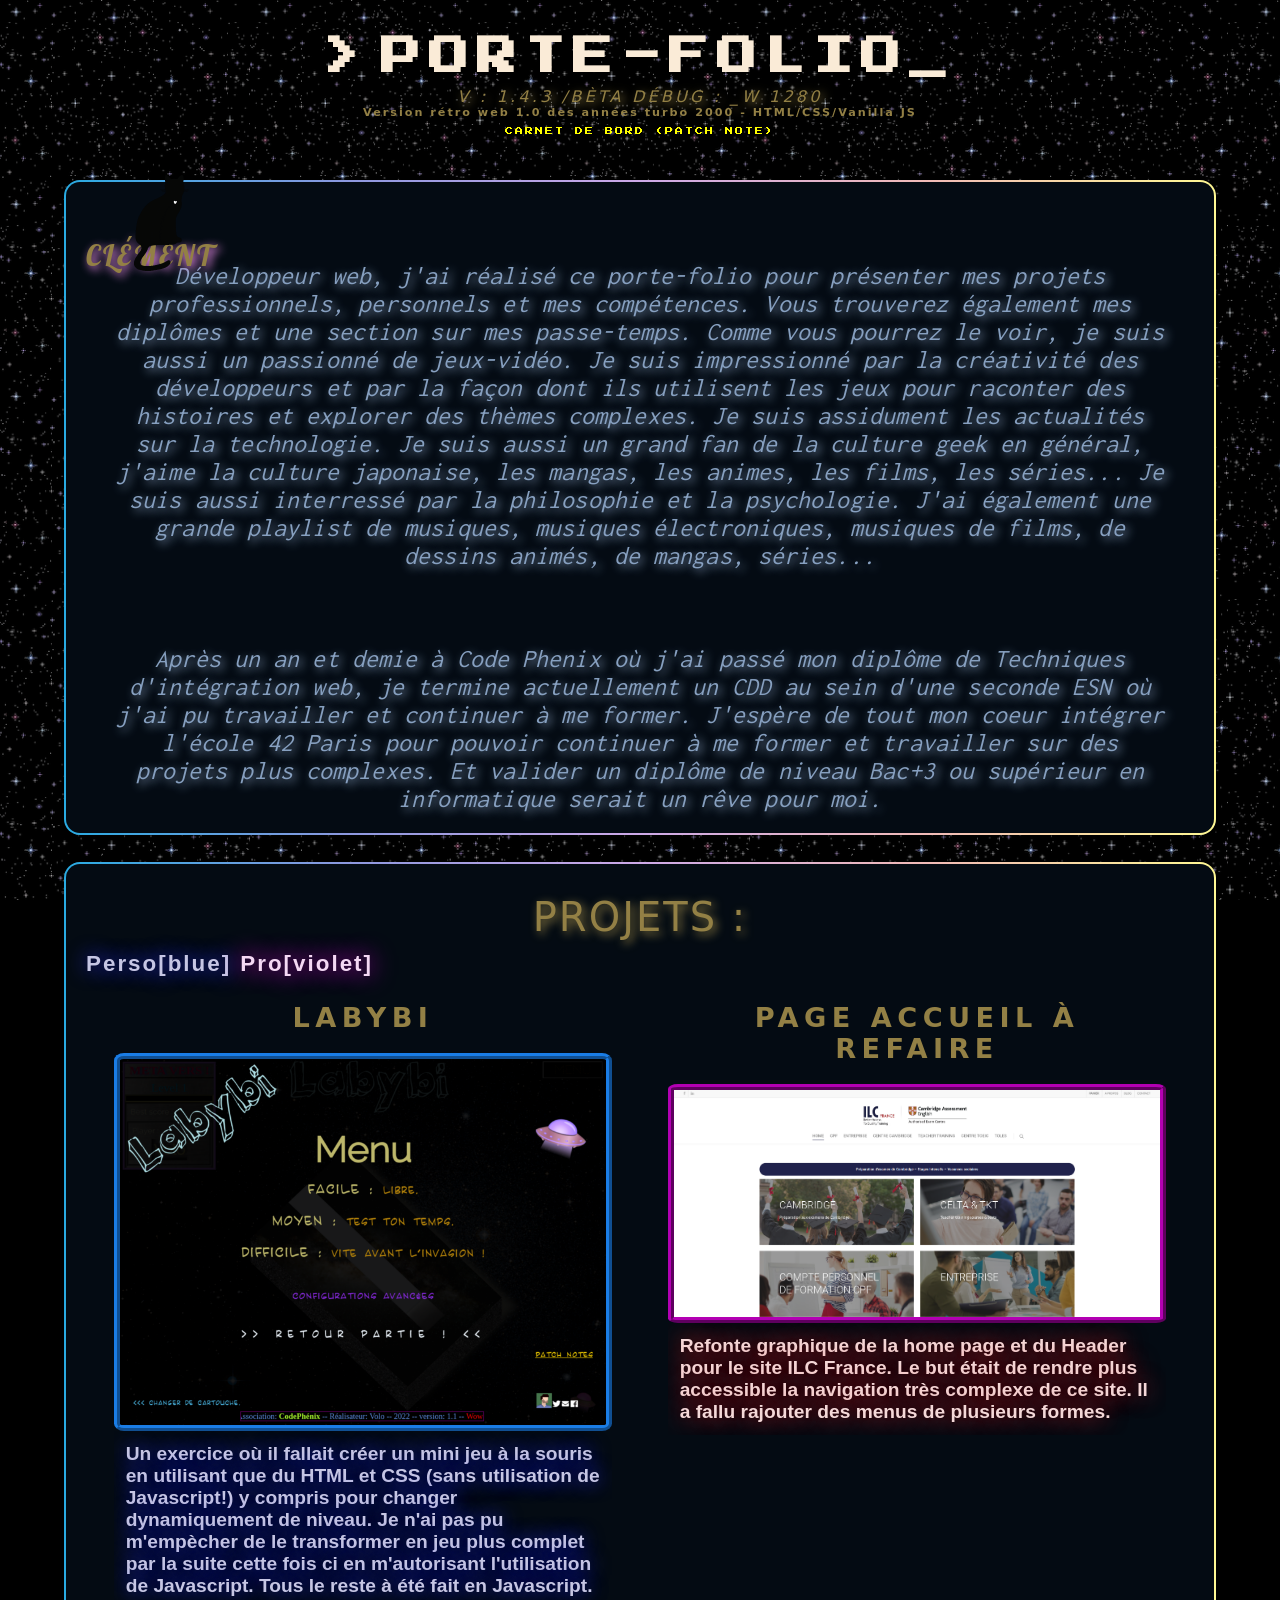
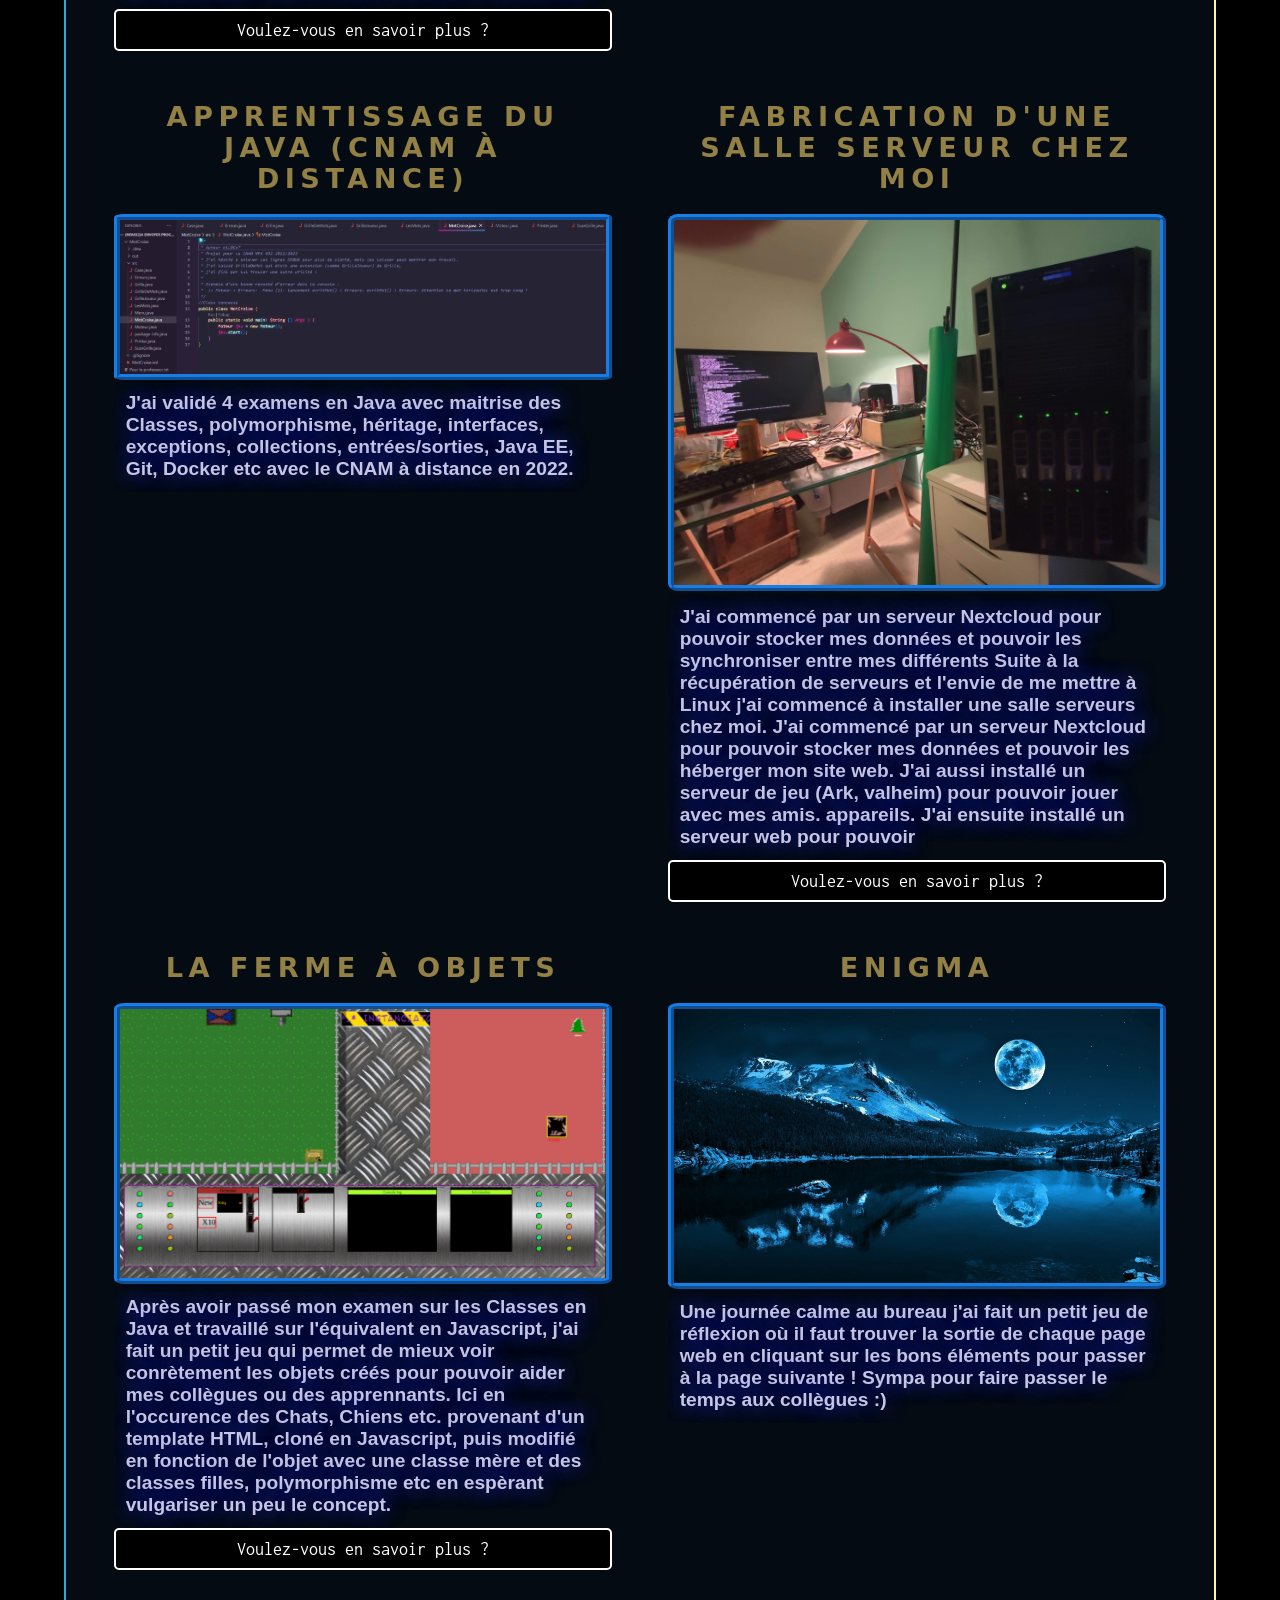
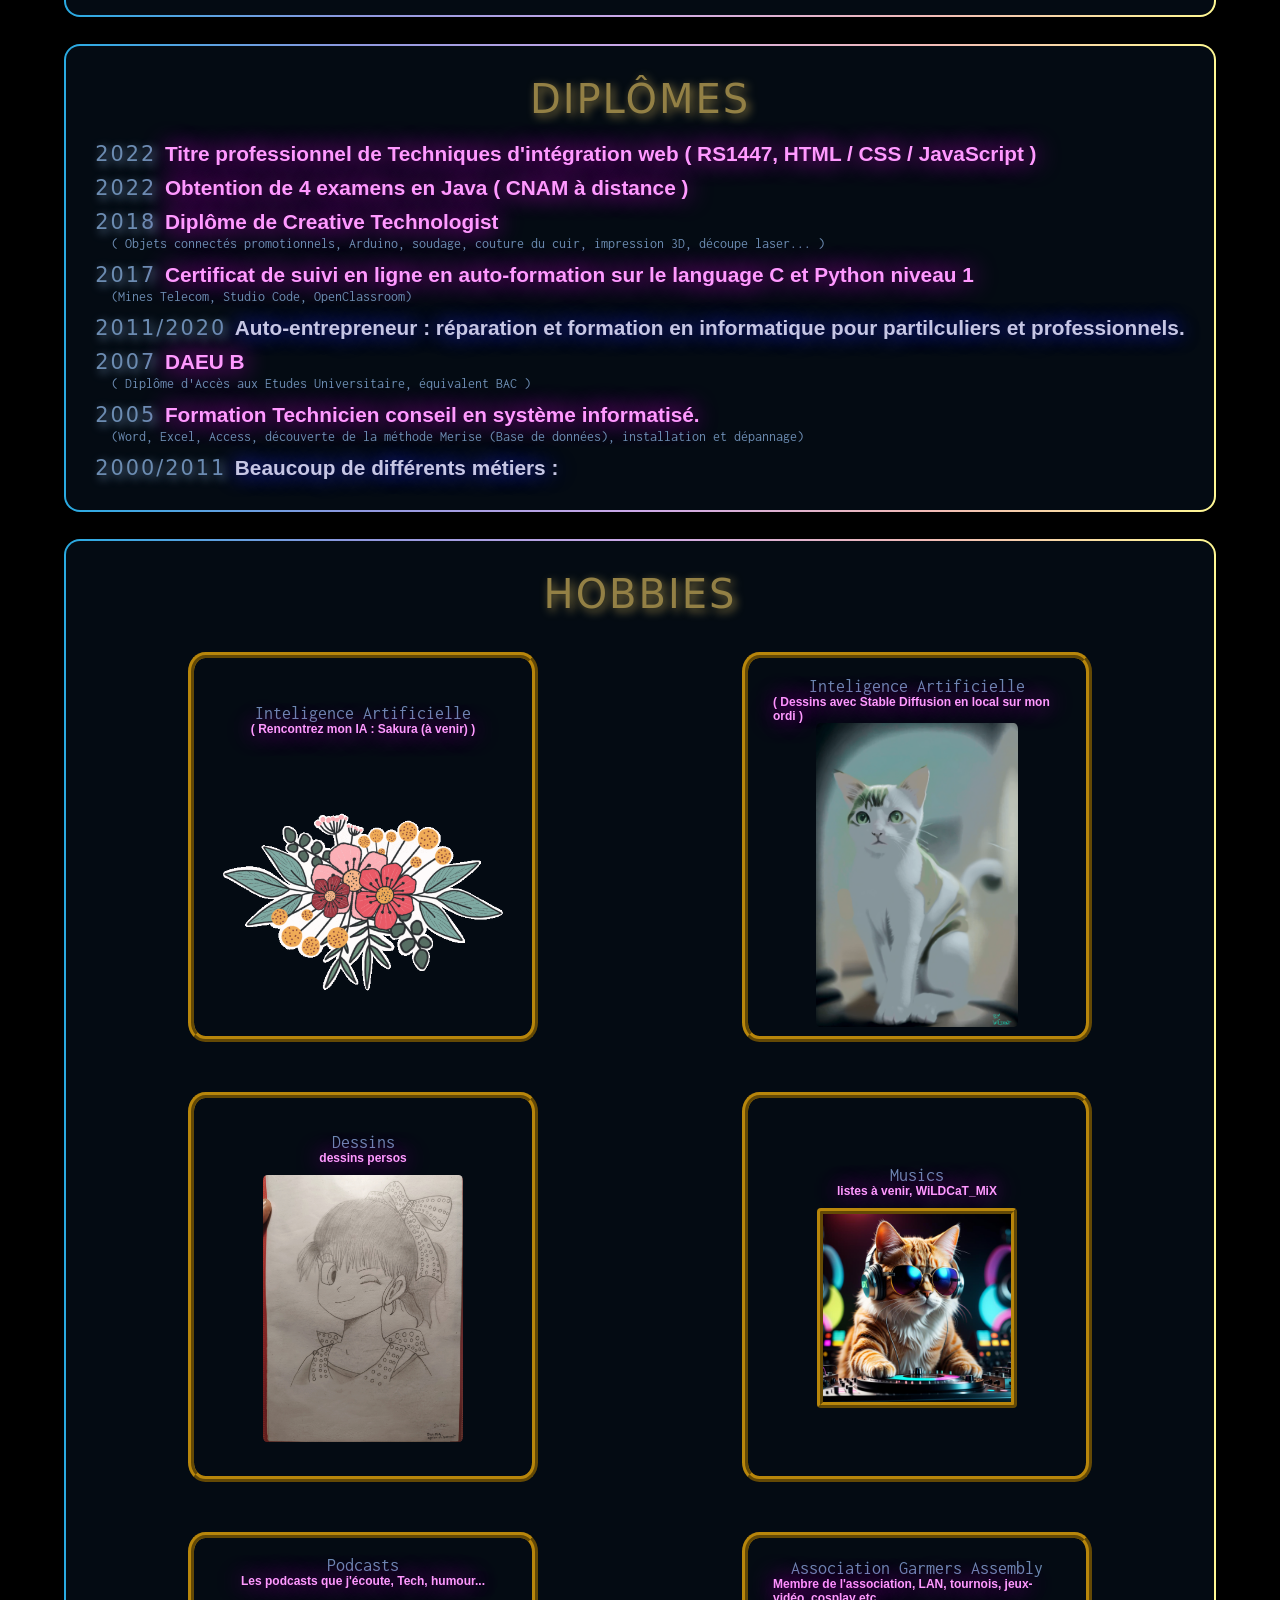
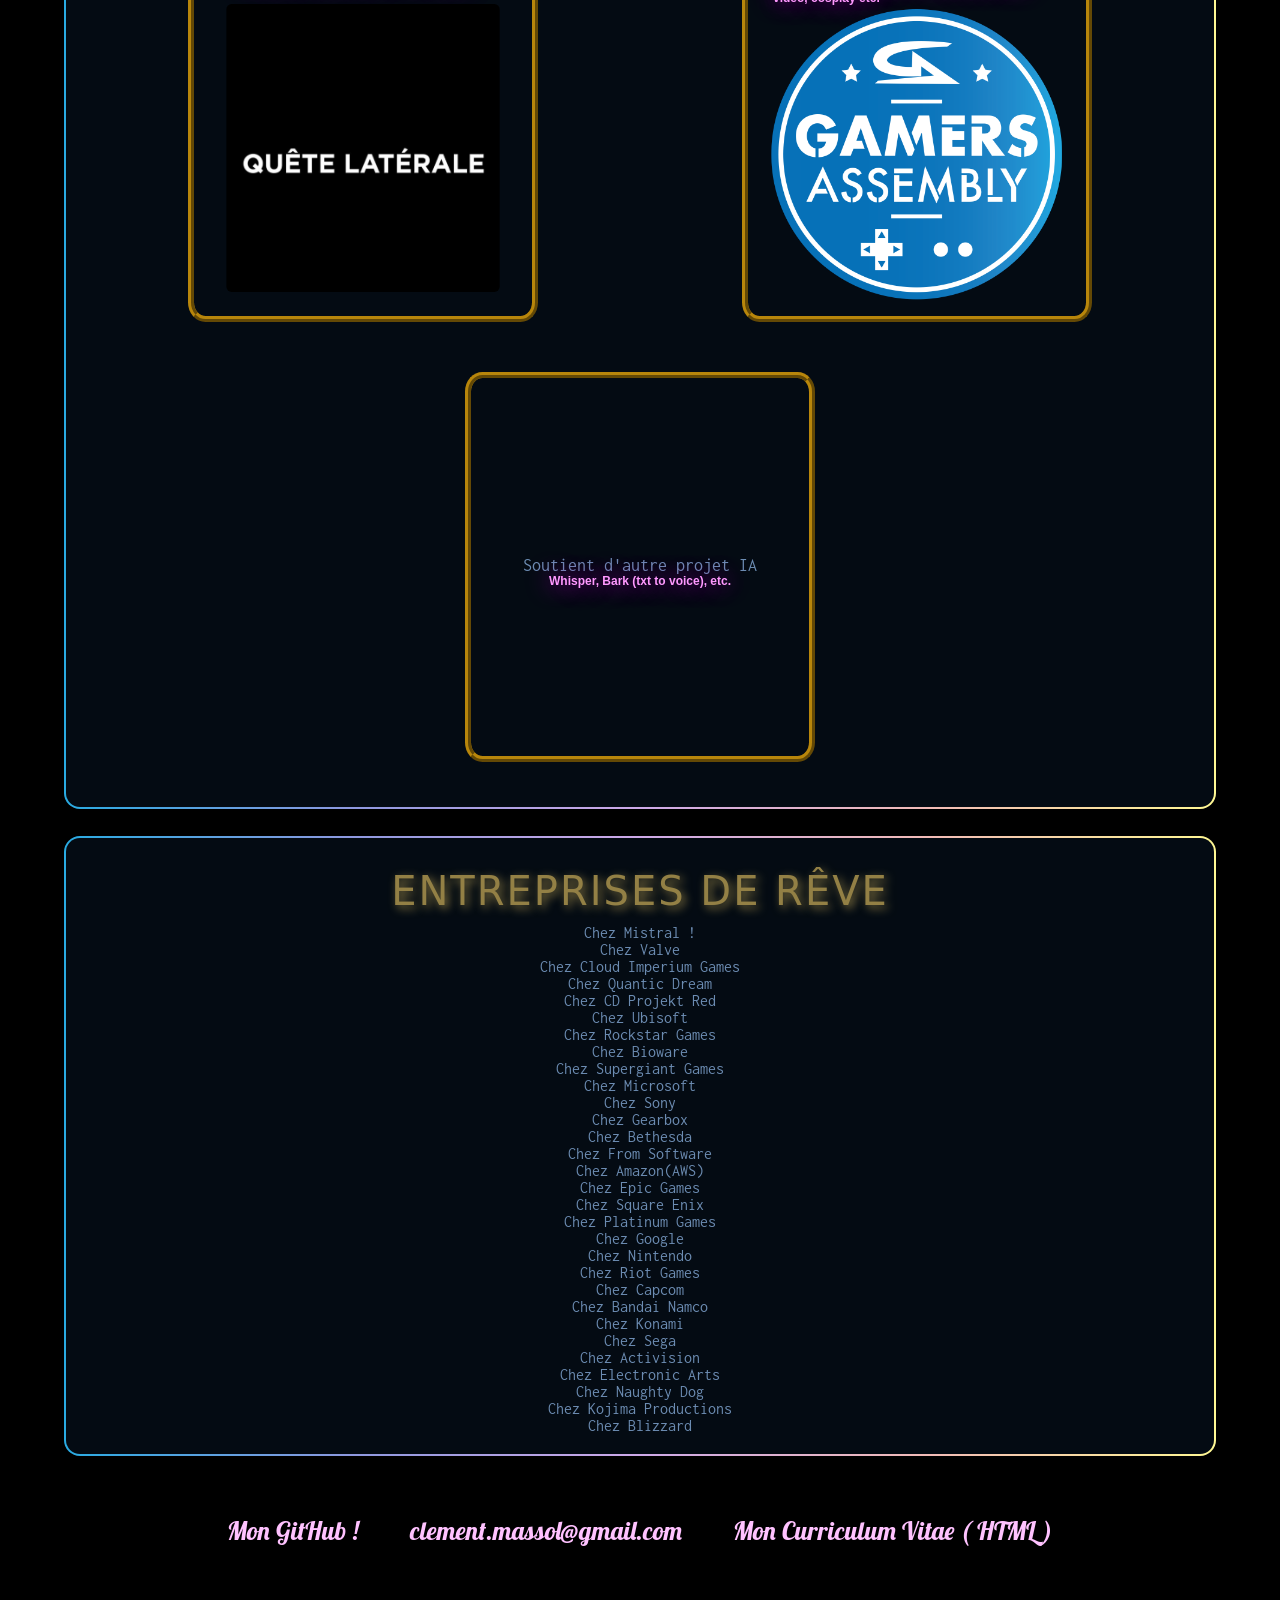
==== index.html @ d7b0e0f9 "correction mobil nikel ! et suppr de soutient ia" ====
<!DOCTYPE html>
<!-- <meta name="viewport" content="width=device-width">
 --><html lang="fr">
  <head>
    <meta charset="utf-8"/>
    <title>My Portfolio</title>
    <link rel="stylesheet" href="assets/css/root.css"/>
    <link rel="stylesheet" href="assets/css/page_retro.css"/>
    <link rel="stylesheet" href="assets/css/colors.css"/>
    <link rel="icon" href="assets/pictures/misc/favicons/favicon.ico" type="image/x-icon"/>
    <link rel="shortcut icon" href="assets/pictures/misc/favicons/favicon.ico" type="image/x-icon"/>
  </head>

  <body>
    <header>
      <div id="divHeaderTitle" >
        <h1>Porte-folio_</h1>
        <h2 id="version">V : 1.4.3 /bèta débug : <span id="debugWidth"></span></h2>
        <h5 id="subtitleVersionsSelected"> Version rétro web 1.0 des années turbo 2000 - HTML/CSS/Vanilla JS</h5>
        <a id="readme" href="README.md">Carnet de bord (Patch note)</a>
      </div>
      <div id="divHeaderBlock" class="mousePad border-gradient-linear-rainbow">
        <figure id="catLogoFigure">
          <img id="imgHeader" src="assets/pictures/cat2.gif" alt="Wildcat's logo"/>
          <h2 id="wildcatTitle">Clément</h2>
        </figure>
        <p class="description">
          Développeur web, j'ai réalisé ce porte-folio pour présenter mes projets professionnels, personnels
          et mes compétences. Vous trouverez également mes diplômes et une section sur mes passe-temps.
          Comme vous pourrez le voir, je suis aussi un passionné de jeux-vidéo. Je suis impressionné par 
          la créativité des développeurs et par la façon dont ils utilisent les jeux pour raconter 
          des histoires et explorer des thèmes complexes. Je suis assidument les actualités sur la technologie.
          Je suis aussi un grand fan de la culture geek en général, j'aime la culture japonaise, les mangas, les animes,
          les films, les séries... Je suis aussi interressé par la philosophie et la psychologie.
          J'ai également une grande playlist de musiques, musiques électroniques, musiques de films, de dessins animés, de mangas, séries...
        </p>
        <p class="description">
          Après un an et demie à Code Phenix où j'ai passé mon diplôme de Techniques d'intégration web, je termine actuellement un CDD au sein d'une 
          seconde ESN où j'ai pu travailler et continuer à me former.
          J'espère de tout mon coeur intégrer l'école 42 Paris pour pouvoir continuer à me former et travailler sur des projets plus complexes. 
          Et valider un diplôme de niveau Bac+3 ou supérieur en informatique serait un rêve pour moi.
        </p>
      </div>
    </header>

    <main>
      <section id="projects" class="mousePad border-gradient-linear-rainbow projects">
        <!--  One title and a color code for perso and pro -->      
        <h2>Projets : </h2>
        <div id="tilteProjectColorCode">
          <div id="colorCode">
            <span class="neonBlue">Perso[blue]</span>
            <span class="neonViolet">Pro[violet]</span>
          </div>
        </div>
        <!--       Boxes of my projects -->
        <div class="rowProject">
          <div class="projectBoxes " id="projet1">
            <h3 class="titleProject">Labybi</h3>
            <img id="labybiImage" class="projectImages perso" src="assets/pictures/games/labyMenuFin.png" alt="Screenshot of Labyby">
            <div id="descriptionProject1" class="descriptionProject">
              <p class="neonBlue">
                Un exercice où il fallait créer un mini jeu à la souris en utilisant que du HTML et CSS (sans utilisation de Javascript!) 
                y compris pour changer dynamiquement de niveau. Je n'ai pas pu m'empècher de le transformer en jeu plus 
                complet par la suite cette fois ci en m'autorisant l'utilisation de Javascript.   
                Tous le reste à été fait en Javascript.
              </p>
            </div>
            <button id="boutonLabybi" class="boutonRetro">Voulez-vous en savoir plus ?</button>
          </div>
          <div class="projectBoxes " id="projet2">
            <h3 class="titleProject ">Page accueil à refaire</h3>
            <img id="ilcImage" class="projectImages pro" src="assets/pictures/pro/ILC_France_Before_home.png" alt="Screenshot of website ILC France">
            <div id="divTextProjet2" class="descriptionProject">
              <p class="neonRed">
                Refonte graphique de la home page et du Header pour le site ILC France.
                Le but était de rendre plus accessible la navigation très complexe de ce site.
                Il a fallu rajouter des menus de plusieurs formes.
              </p>
            </div>
          </div>
        </div>
        <div class="rowProject">
          <div class="projectBoxes" id="projet4">
            <h3 class="titleProject">Apprentissage du Java (CNAM à distance)</h3>
            <img id="javaImage" class="projectImages perso" src="assets/pictures/codes/MotCroise.java_(CNAM_NFA032)_version_SANS_NOM .png" alt="Screenshot of Java's exercise">
            <div id="divTextProjet4" class="descriptionProject">
              <p class="neonBlue">
                J'ai validé 4 examens en Java avec maitrise des Classes, polymorphisme, héritage, interfaces, exceptions, collections, 
                entrées/sorties, Java EE, Git, Docker etc avec le CNAM à distance en 2022.
              </p>
            </div>
          </div>
            <div class="projectBoxes" id="projet3">
              <h3 class="titleProject">Fabrication d'une salle serveur chez moi</h3>
              <a href="serveurs.html" target="_blank">
                <img id="serverImage" class="projectImages perso" src="assets/pictures/servers/Bronto_settingUp.jpg" alt="Screenshot of setting up a big server">
              </a>
              <div id="divTextProjet3" class="descriptionProject">
                  <p class="neonBlue">
                  J'ai commencé par un serveur Nextcloud pour pouvoir stocker mes données et pouvoir les synchroniser entre mes différents
                  Suite à la récupération de serveurs et l'envie de me mettre à Linux j'ai commencé à installer une salle serveurs chez moi. J'ai commencé par un serveur Nextcloud pour pouvoir stocker mes données et pouvoir les
                  héberger mon site web. J'ai aussi installé un serveur de jeu (Ark, valheim) pour pouvoir jouer avec mes amis.
                  appareils. J'ai ensuite installé un serveur web pour pouvoir
                </p>
              </div>
              <button id="boutonServeur" class="boutonRetro">Voulez-vous en savoir plus ?</button>
            </div>
          </div>
      </div>
        <div class="rowProject">
          <div class="projectBoxes" id="projet5">
            <h3 class="titleProject">La ferme à objets</h3>
            <img id="fermeObjetsImage" class="projectImages perso" src="assets/pictures/games/la_ferme_a_objet.png" alt="Screenshot of la ferme à objets">
            <div id="divTextProjet5" class="descriptionProject">
              <p class="neonBlue">
                Après avoir passé mon examen sur les Classes en Java et travaillé sur l'équivalent en Javascript, 
                j'ai fait un petit jeu qui permet de mieux voir conrètement les objets créés pour pouvoir aider mes collègues ou des apprennants.
                Ici en l'occurence des Chats, Chiens etc. provenant d'un template HTML, cloné en Javascript, puis modifié en fonction de l'objet avec une classe mère et des classes filles, 
                polymorphisme etc en espèrant vulgariser un peu le concept.
              </p>
            </div>
            <button id="boutonFermeObjets" class="boutonRetro">Voulez-vous en savoir plus ?</button>
          </div>
          <div class="projectBoxes" id="projet6">
            <h3 class="titleProject">Enigma</h3>
            <img id="enigmaImage" class="projectImages perso" src="assets/pictures/misc/lune_lac.png" alt="Screenshot of Enigma the game">
            <div id="divTextProjet6" class="descriptionProject">
              <p class="neonBlue">
                Une journée calme au bureau j'ai fait un petit jeu de réflexion où il faut trouver la sortie de chaque page web en cliquant sur les bons éléments 
                pour passer à la page suivante ! Sympa pour faire passer le temps aux collègues :)
              </p> 
            </div>
          </div>
        </div>
      </section>

      <section id="diplomes" class="mousePad border-gradient-linear-rainbow">
        <h2>Diplômes</h2>
        <div id="divDiplomes">
          <article>
            <span class="yearDiplome">
              2022
            </span>
            <span class="sakuraColor diplomeDescription">
              Titre professionnel de Techniques d'intégration web ( RS1447, HTML / CSS / JavaScript )
            </span>
            <img id="diplomeIntegrateurWeb" class="imgDiplomes" src="assets/pictures/diplomes/integrateur_web.png" alt="Diplôme d'intégrateur web">
          </article>
          <article>
            <span class="yearDiplome">
              2022
            </span>
            <span class="sakuraColor diplomeDescription">
              Obtention de 4 examens en Java ( CNAM à distance )
            </span>
            <img id="moduleJava" class="imgDiplomes" src="assets/pictures/diplomes/moduleJava.png" alt="module Java">
          </article>
          <article>
            <span class="yearDiplome">
              2018
            </span>
            <span class="sakuraColor diplomeDescription">
              Diplôme de Creative Technologist 
            </span>
            <p>( Objets connectés promotionnels, Arduino, soudage, couture du cuir, impression 3D, découpe laser... )</p>
            <img id="creativeTechnologist" class="imgDiplomes" src="assets/pictures/diplomes/creative_technologist.png" alt="Diplôme de Creative Technologist">
          </article>
          <article>
            <span class="yearDiplome">
              2017
            </span>
            <span class="sakuraColor diplomeDescription">
              Certificat de suivi en ligne en auto-formation sur le language C et Python niveau 1 
            </span>
            <p>(Mines Telecom, Studio Code, OpenClassroom)</p>
            <img id="creativeTechnologist" class="imgDiplomes" src="assets/pictures/diplomes/.png" alt="Diplôme de Creative Technologist">
          </article>
          <article>
            <span class="yearDiplome">
              2011/2020
            </span>
            <span class="diplomeDescription neonBlue">
              Auto-entrepreneur : réparation et formation en informatique pour partilculiers et professionnels.
            </span>
            <img id="creativeTechnologist" class="imgDiplomes" src="assets/pictures/diplomes/.png" alt="Diplôme de Creative Technologist">
          </article>
          <article>
            <span class="yearDiplome">
              2007
            </span>
            <span class="sakuraColor diplomeDescription">
              DAEU B 
            </span>
            <p>( Diplôme d'Accès aux Etudes Universitaire, équivalent BAC )</p>
            <img id="diplomeDAEU" class="imgDiplomes" src="assets/pictures/diplomes/DAEU.png" alt="Diplôme de DAEU">
          </article>
          <article>
            <span class="yearDiplome">
              2005
            </span>
            <span class="sakuraColor diplomeDescription">
              Formation Technicien conseil en système informatisé.            
            </span>
              <p>
                (Word, Excel, Access, découverte de la méthode Merise (Base de données), installation et dépannage)
              </p>
            <img id="formation" class="imgDiplomes" src="assets/pictures/diplomes/formation.png" alt="">
          <article>
            <span class="yearDiplome">
              2000/2011
            </span>
            <span class="diplomeDescription neonBlue">
              Beaucoup de différents métiers :
            </span>
            <img id="diplomeDAEU" class="imgDiplomes" src="assets/pictures/diplomes/DAEU.png" alt="Diplôme de DAEU">
          </article>
        </div>
      </section>

      <section id="hobbies" class="mousePad border-gradient-linear-rainbow">
        <h2>Hobbies</h2>
            <div id="divHobbies">
              <article>
                <span>
                  Inteligence Artificielle 
                </span>
                <span class="sakuraColor">
                  ( Rencontrez mon IA : Sakura (à venir) )
                </span>
                <img id="sakura" class="imgHobbies" src="assets/pictures/fleursSakura2.gif" alt="gif fe jolies fleurs type sakura" />
              </article>
              <article>
                <span>
                  Inteligence Artificielle 
                </span>
                <span class="sakuraColor">
                  ( Dessins avec Stable Diffusion en local sur mon ordi )
                </span>
                <img id="dessinsStable" class="imgHobbies" src="assets/pictures/dessins/beautiful_baby_cat_sign.png" alt="image générée par IA d'un beau chat" />
              </article>
              <article>
                <span>
                  Dessins
                </span>
                <span class="sakuraColor">
                  dessins persos
                </span>
                <img id="neroWildcatDrawAI" class="imgHobbies" src="assets/pictures/dessins/a_la_main/agrandissement_Bulma.jpg" alt="Wildcat's drawing" />
              </article>
              <article>
                <span>
                  Musics
                </span>
                <span class="sakuraColor">
                  listes à venir, WiLDCaT_MiX
                </span>
                <img id="wildcatMix" class="imgHobbies" src="assets/pictures/WiLDCaT_MiX.jpeg" alt="Wildcat's mixing" />
              </article>
              <article id="wildcatPodcast">
                <span>
                  Podcasts
                </span>
                <span class="sakuraColor">
                  Les podcasts que j'écoute, Tech, humour...
                </span>
                <figure>
                </figure>
                <!-- <img id="imgPodcastTransparent" src="assets/pictures/podcast_logo.png" alt="Wildcat's podcast" /> -->
              </article>
              <article>
                <span>
                  Association Garmers Assembly
                </span>
                <span class="sakuraColor">
                  Membre de l'association, LAN, tournois, jeux-vidéo, cosplay etc.
                </span>
                <img id="logoGA" class="imgHobbies" src="assets/pictures/gamers_assembly/ga_logo.png" alt="Logo de l'association Gamers Assembly" />
              </article>
              <article>
                <span>
                  Soutient d'autre projet IA
                </span>
                <span class="sakuraColor">
                  Whisper, Bark (txt to voice), etc.
                </span>
              </article>
            </div>
      </section>
      <section id="jobs" class="mousePad border-gradient-linear-rainbow">
        <h2>Entreprises de rêve</h2>
        <ul id="listJobs">
          <li>
            <a href="https://jobs.lever.co/mistral" target="_blank" rel="noopener ">
              Chez Mistral !</a>
          </li>
          <li>
            <a href="https://www.valvesoftware.com/" target="_blank" rel="noopener ">
              Chez Valve</a>
          </li>
          <li>
            <a href="https://cloudimperiumgames.com/join-us" target="_blank" rel="noopener ">
              Chez Cloud Imperium Games</a>
          </li>
          <li>
            <a href="https://www.quanticdream.com/fr/careers" target="_blank" rel="noopener ">
              Chez Quantic Dream</a>
          </li>
          <li>
            <a href="https://www.cdprojekt.com/en/careers/" target="_blank" rel="noopener ">
              Chez CD Projekt Red</a>
          </li>
          <li>
            <a href="https://www.ubisoft.com/fr-fr/company/careers/working-at-ubisoft" target="_blank" rel="noopener ">
              Chez Ubisoft</a>
          </li>
          <li>
            <a href="https://www.rockstargames.com/careers" target="_blank" rel="noopener ">
              Chez Rockstar Games</a>
          </li>
          <li>
            <a href="https://www.bioware.com/careers/" target="_blank" rel="noopener ">
              Chez Bioware</a>
          </li>

          <li>
            <a href="https://www.supergiantgames.com/" target="_blank" rel="noopener ">
              Chez Supergiant Games</a>
          </li>
          <li>
            <a href="https://www.microsoft.com/fr-fr" target="_blank" rel="noopener ">
              Chez Microsoft</a>
          </li>
          <li>
            <a href="https://www.playstation.com/fr-fr/" target="_blank" rel="noopener ">
              Chez Sony</a>
          </li>
          <li>
            <a href="https://www.gearboxsoftware.com/" target="_blank" rel="noopener ">
              Chez Gearbox</a>
          </li>
          <li>
            <a href="https://bethesda.net/fr/dashboard" target="_blank" rel="noopener ">
              Chez Bethesda</a>
          </li>
          <li>
            <a href="https://www.fromsoftware.jp/ww/" target="_blank" rel="noopener ">
              Chez From Software</a>
          </li>
          <li>
            <a href="https://aws.amazon.com/fr/" target="_blank" rel="noopener ">
              Chez Amazon(AWS)</a>
          </li>
          <li>
            <a href="https://www.epicgames.com/site/fr/" target="_blank" rel="noopener ">
              Chez Epic Games</a>
          </li>
          <li>
            <a href="https://square-enix-games.com/fr_FR/home" target="_blank" rel="noopener ">
              Chez Square Enix</a>
          </li>
          <li>
            <a href="https://www.platinumgames.com/" target="_blank" rel="noopener ">
              Chez Platinum Games</a>
          </li>
          <li>
            <a href="https://www.google.com/" target="_blank" rel="noopener ">
              Chez Google</a>
          </li>
          <li>
            <a href="https://www.nintendo.fr/" target="_blank" rel="noopener ">
              Chez Nintendo</a>
          </li>
          <li>
            <a href="https://www.riotgames.com/fr" target="_blank" rel="noopener ">
              Chez Riot Games</a>
          </li>
          <li>
            <a href="https://www.capcom.com/fr/" target="_blank" rel="noopener ">
              Chez Capcom</a>
          </li>
          <li>
            <a href="https://www.bandainamcoent.com/" target="_blank" rel="noopener ">
              Chez Bandai Namco</a>
          </li>
          <li>
            <a href="https://www.konami.com/" target="_blank" rel="noopener ">
              Chez Konami</a>
          </li>
          <li>
            <a href="https://www.sega.com/" target="_blank" rel="noopener ">
              Chez Sega</a>
          </li>
          <li>
            <a href="https://www.activision.com/fr/home" target="_blank" rel="noopener ">
              Chez Activision</a>
          </li>
          <li>
            <a href="https://www.ea.com/fr-fr" target="_blank" rel="noopener ">
              Chez Electronic Arts</a>  
          </li>
          <li>
            <a href="https://www.naughtydog.com/" target="_blank" rel="noopener ">
              Chez Naughty Dog</a>
          </li>
          <li>
            <a href="https://www.konami.com/" target="_blank" rel="noopener ">
              Chez Kojima Productions</a>
          </li>
          <li>
            <a href="https://www.blizzard.com/fr-fr/" target="_blank" rel="noopener ">
              Chez Blizzard</a>
          </li>
        </ul>
      </section>
      
      <footer>
        <section id="contact">
          <!-- <h2>Contact</h2> -->
          <a id="linkContact" href="https://github.com/wildcat7534">
                  Mon GitHub !
          </a>
          <a id="Email" href="mailto:clement.massol@gmail.com">
                  clement.massol@gmail.com
          </a>
          <a id="mon C.V." href="assets/cv/cv.html">
                  Mon Curriculum Vitae ( HTML )
        </section>
        <script src="assets/js/page_retro.js"></script>
      </footer>
    </main>
  </body>
</html>
---- assets/css/root.css ----
/* FILEPATH: /home/wildcat/Documents/porte-folio/assets/css/global.css */
@font-face {
  font-family: 'lobster';
  src: url(fonts/Lobster/Lobster-Regular.ttf);
}
@font-face {
  font-family: 'Press-Start-2P';
  src: url(fonts/PressStart2P/PressStart2P-Regular.ttf);
}
@font-face {
  font-family: 'inconsolata';
  src: url(fonts/Inconsolata/static/Inconsolata-Regular.ttf);
}
@font-face {
  font-family: 'inconsolata-bold';
  src: url(fonts/Inconsolata/static/Inconsolata-Bold.ttf);
}
@font-face {
  font-family: 'inconsolata-italic';
  src: url(fonts/Inconsolata/static/Inconsolata-Italic.ttf);
}
@font-face {
  font-family: 'inconsolata-bold-italic';
  src: url(fonts/Inconsolata/static/Inconsolata-BoldItalic.ttf);
}
@font-face {
  font-family: 'inconsolata-light';
  src: url(fonts/Inconsolata/static/Inconsolata-Light.ttf);
}
@font-face {
  font-family: 'inconsolata-extraExpanded-regular';
  src: url(fonts\Inconsolata\static\inconsolata-extraExpanded-regular.ttf);
}
@font-face {
  font-family: 'noto-color-emoji';
  src: url(fonts\Noto_Color_Emoji\NotoColorEmoji-Regular.ttf);
}
@font-face {
  font-family: 'pacifico';
  src: url(fonts\Pacifico\Pacifico-Regular.ttf);
}
@font-face {
  font-display: swap;
  font-family: 'permanent-marker';
  font-weight: 400 !important;
  font-style: normal;
  src: url(fonts/Permanent_Marker/PermanentMarker-Regular.ttf) format('truetype'), 
        url(fonts/Permanent_Marker/permanent-marker-v16-latin-regular.woff2) format('woff2');
}
/* Reset */
* {
  margin: 0;
  padding: 0;
  box-sizing: border-box;
}
a {
  text-decoration: none;
}
/* Fonts */

/* Global */
body {
  background-color: #000;
  font-family: 'inconsolata';
}
a#readme {
  text-decoration: none;
  color: var(--wc-yellow-500);
  font-size: 0.5em;
  font-family: 'Press-Start-2P', cursive;
  letter-spacing: 2px;
  text-transform: uppercase;
  text-align: right;
  padding: 1em;
  cursor: pointer;
}

a#readme:hover {
  color: var(--wc-gold-doree);
  text-decoration: underline;
}
li {
  list-style: none;
}
header nav ul {
  display: flex;
  justify-content: space-evenly;
}
header nav ul li {
  list-style: none;
  text-align: center;
  width: 100%;
}
h1 {
  color: antiquewhite;
  text-align: center;
  font-size: 2em;
  margin: 0;
  padding: 0;
}
h1::before {
  content: '>';
  margin-right: 10px;
}
h2 {
  color: antiquewhite;
  font-size: 2.5em;
  margin: 0;
  padding: 0;
  font-weight: unset;
}
img {
  width: 50%;
  border-radius: 2%;
}
p {
  font-size: 1.1em;
}
a#readme {
  text-decoration: none;
  color: var(--wc-yellow-500);
  font-size: 0.5em;
  font-family: 'Press-Start-2P', cursive;
  letter-spacing: 2px;
  text-transform: uppercase;
  text-align: right;
  padding: 1em;
  cursor: pointer;
}
a#readme:hover {
  color: var(--wc-gold-doree);
  text-decoration: underline;
}
.boutonRetro {
  background-color: #000;
  color: #fff;
  border: 2px solid #fff;
  border-radius: 5px;
  padding: 10px;
  font-size: 1.1em;
  font-family: 'inconsolata';
  cursor: pointer;
}
.boutonRetro:hover {
  background-color: #fff;
  color: #000;
}
---- assets/css/page_retro.css ----
/* CSS */
body {
  background-image: url("../pictures/fondStars.webp");
  background-repeat: repeat;
  background-attachment: fixed;
  background-color: #000000;
  background-size: 250px;
  padding: 0 5vw;
}
h1,
h2,
h3 {
  text-transform: uppercase;
  letter-spacing: 0.2em;
  font-family: system-ui, -apple-system, BlinkMacSystemFont, 'Segoe UI',
  Roboto, Oxygen, Ubuntu, Cantarell, 'Open Sans', 'Helvetica Neue', sans-serif;
}
h2{
  font-size: 1.8em;
}
h3 {
  animation: neon2 10s ease-in-out infinite alternate;
}
h1 {
  animation: neonVioletRetroFlashes 2s ease-in-out infinite alternate;
  font-family: "Press-Start-2P";
  margin: 0px auto 0px auto;
  font-size: 2.5em;
}
#divHeaderTitle {
  display: flex;
  flex-direction: column;
  justify-content: center;
  align-items: center;
  flex-wrap: wrap;
  height: 20vh;
}
#version {
  margin-top: 10px;
  font-size: 1em;
  color: var(--wc-gold-doree);
  font-style: italic;
  text-align: center;
  text-shadow: 3px 3px 10px var(--wc-gold-doree);
  animation: none;
}
#catLogoFigure {
  width: 120px;
  top: 114px;
  position: absolute;
}
#catLogoFigure img {
  width: 100%;
  transform: scale(1);
  position: relative;
  top: 56px;
  left: 6px;
}
h2#wildcatTitle {
  font-family: 'lobster';
  animation: neonVioletRetroFlashes 2s ease-in-out infinite alternate;
  text-shadow: 3px 3px 10px var(--wc-pink-200);
  font-size: 1.8em;
  text-align: left;
  margin: 0;
  letter-spacing: 3px;
}
#divHeaderBlock {
  display: flex;
  flex-direction: column;
  flex-wrap: wrap;
  align-content: flex-start;
  gap: 15px;
}
.description {
  font-size: 1.6em;
  color: var(--wc-blue-300);
  font-style: italic;
  text-align: center;
  text-shadow: 3px 3px 10px var(--wc-blue-300);
  line-height: 28px;
  letter-spacing: 0.1px;
  margin: 0px 30px
}
/*selection du premier paragraphe avec la classe description*/
.description:first-of-type {
  margin: 60px 30px; 
}

#java ul {
  /* overflow: hidden; */
  transition: max-height 0.5s ease-out;
}
#java ul.show {
  transition: max-height 0.5s ease-in;
}
#java ul.hidden {
  transition: max-height 0.5s ease-out;
}
#subtitleVersionsSelected {
  color: var(--wc-gold-doree);
  font-family: system-ui;
  letter-spacing: 2px;
  font-size: 0.7em;
}
h2.wildcatTitle {
  display: inline;
}
.mousePad {
  padding: 20px;
}
.mousePad h2{
  text-align: center;
  color: var(--wc-gold-doree);
  font-family: system-ui;
  letter-spacing: 2px;
  margin: 10px 0;
  padding: 0;
  text-shadow: 3px 3px 10px var(--wc-gold-doree);
  width: 100%;
}
/****************************************************************/
/****************************************************************/
                      /* Projects */
/****************************************************************/
/****************************************************************/
#projects {
  margin: 3vh auto;
  display: flex;
  flex-wrap: wrap;
  justify-content: space-around;
  align-items: center;
}
#tilteProjectColorCode {
  font-family: system-ui;
  letter-spacing: 2px;
  width: 100%;
  display: flex;
  justify-content: space-between;
}
#colorCode {
  font-size: 1.4rem;
}
#tilteProjectColorCode h4 {
  display: inline;
  font-size: 26px;
  color: var(--wc-pink-200);
  animation: neonVioletRetroFlashes 1s ease-in-out infinite alternate;
}
.rowProject {
  display: flex;
  justify-content: space-around;
  align-items: flex-start;
  flex-wrap: wrap;
}
#projects div.projectBoxes {
  position: relative;
  flex-direction: column;
  display: flex;
  width: 45%;
  margin: 25px;
}
.descriptionProject {
  top: 0px;
  /* background: black; */
  height: 100%;
  overflow: hidden;
}
.descriptionProject p {
  font-size: 1.1em;
  padding: 12px;
  width: 100%;
}
.projectBoxes:hover {
  cursor: pointer;
}
.pro {
  border: var(--wc-pink-800) 6px ridge;
}
.perso {
  border: var(--wc-darkblue-600) 6px ridge;
}
.titleProject {
  margin-bottom: 20px;
  opacity: 1;
  text-align: center;
  color: var(--wc-gold-doree);
}
.projectImages  {
  z-index: 10;
  width: 100%;
}
#ilcImage {
  opacity: 1;
}
#serverImage {
}
#divServerProject {
  display: flex;
  justify-content: space-around;
  align-items: center;
  flex-wrap: wrap;
}
#divServerProject img {
  width: 100%;
  max-width: 300px;
  height: auto;
  margin: 10px;
  border: ridge 6px darkgoldenrod;
}
#divServerProject img:hover {
  border: ridge 6px #ff0;
}
#project3 a:hover {

}
/****************************************************************/
/****************************************************************/
                      /* Diplomes */
/****************************************************************/
/****************************************************************/

#diplomes {
  margin: 3vh auto;
  display: flex;
  flex-wrap: wrap;
  justify-content: space-around;
  align-items: center;
}
#divDiplomes article {
  margin: 10px 0;
}
.yearDiplome {
  font-size: 1.5em;
  color: var(--wc-blue-400);
  font-family: system-ui;
  letter-spacing: 2px;
  margin: 10px 0;
  padding: 0;
  text-shadow: 3px 3px 10px var(--wc-blue-400);
  width: 100%;
}
.diplomeDescription {
  color: var(--wc-blue-400);
  text-shadow: 0 0 25px rgb(255 0 255);
  font-family: sans-serif;
  font-weight: bold;
}
#diplomes p {
  color: var(--wc-blue-400);
  font-size: 0.9em;
  padding: 2px 16px;
  width: 100%;
}
.imgDiplomes {
  display: none;
}
/****************************************************************/
/****************************************************************/
                      /* Hobbies */
/****************************************************************/
/****************************************************************/
#hobbies {
  margin: 3vh auto;
  display: flex;
  flex-wrap: wrap;
  justify-content: space-around;
  align-items: center;
}
#divHobbies {
  display: flex;
  justify-content: space-around;
  align-items: center;
  flex-wrap: wrap;
}
#divHobbies article {
  display: flex;
  flex-direction: column;
  flex-wrap: wrap;
  align-items: center;
  justify-content: center;
  height: fit-content;
  cursor: pointer;
  border: ridge 6px darkgoldenrod;
  border-radius: 5%;
  width: 350px;
  max-width: 350px;
  min-height: 390px;
  height: 390px;
  margin: 25px;
  padding-top: 10px;
}
#divHobbies article span:first-child{
  color: var(--wc-blue-400);
  font-size: 18px;
}
#divHobbies article span:nth-child(2){
  font-size: 12px;
  padding: 0 25px;
}
.imgHobbies {
  width: 45%;
  min-width: 200px;
  max-width: 300px;
  height: auto;
}
#sakura {
  padding: 3%;
  margin-top: 20%;
}
#dessinsStable {
  width: 60%;
}
#neroWildcatDrawAI {
  width: 45%;
  height: auto;
  margin: 10px;
}
#wildcatMix {
  width: 57%;
  height: auto;
  margin: 10px;
  border: ridge 6px #b8860b;
  animation: filterBrightnes 2s infinite alternate;
  animation: borderNeonFlashesViolet 2s infinite alternate;
}
article#wildcatPodcast {

}
#wildcatPodcast figure {
  min-height: 320px;
  display: flex;
  justify-content: center;
}
#wildcatPodcast .podcastsPictures {
/*   position: relative; */
  /*   left: -320px; */
/*   top: 30px; */
  width: 90%;
  transform: scale(0.9);
}
#imgPodcastTransparent {
  width: 100%;
  height: auto;
  opacity: 0;
  position: relative;
}
#listPodcast {
  
}
#listPodcast li {
  display: none;
  color: var(--wc-yellow-300);
  font-size: 0.9em;
  margin: 10px 0;
}
#badgeIA {
  display: flex;
  justify-content: center;
  align-items: center;
  height: 80% !important;
}
#imgLabyby {
  width: 50%;
  scale: 0.9;
  border: rgb(230, 93, 245) 5px ridge;
  transition: all 0.7s ease-in-out;
}
#imgLabyby:hover {
  scale: 1;
  border: #460759 7px ridge;
}
#imgServerRoom {
  width: 40%;
}
/****************************************************************/
/****************************************************************/
/* Jobs */
/****************************************************************/
/****************************************************************/
#jobs ul {
  display: flex;
  flex-direction: column;
  justify-content: center;
  align-items: center;
}
#jobs li {
  width: fit-content;
}
#jobs li a{
  color: var(--wc-blue-400);
  display: flex;
  justify-content: space-around;
  align-items: center;
  flex-wrap: wrap;
  width: 100%;
  height: fit-content;
  flex-direction: column;
  cursor: pointer;
}
#jobs li a:visited {
  color: var(--wc-blue-400);
}
#jobs li a:hover {
  color: var(--wc-gold-doree);
}
/****************************************************************/
/****************************************************************/
                      /* Contact */
/****************************************************************/
/****************************************************************/
footer {
  margin: 2em;
}
#contact {
  display: flex;
  justify-content: center;
  align-items: center;
  flex-wrap: wrap;
}
#contact a {
  font-family: 'lobster';
  animation: neonVioletRetroFlashes 2s ease-in-out infinite alternate;
  font-size: 1.6em;
  margin: 1em;
  display: inline-block;
  color: var(--wc-pink-100);
  min-width: fit-content;
}
#contact a:hover {
  color: var(--wc-pink-800);
  animation: none;
}
/****************************************************************/
/****************************************************************/
                      /* Breakpoints */
/****************************************************************/
/****************************************************************/

/************************************************************/
/************************************************************/
                      /* Mobile */
/************************************************************/
/************************************************************/
@media  (max-width: 525px) {
  h1 {
    font-size: 2em;
  }
  .description {
    font-size: 1em;
    line-height: 16px;
  }
  #projects div.projectBoxes {
    width: 100%;
    margin: 0;
  }
  .titleProject {
    font-size: 1.2em;
  }
  .descriptionProject p {
    width: 100%;
    font-size: 1em;
  }
  .projectImages {
    width: 100%;
  }
  .yearDiplome,
  .diplomeDescription {
    font-size: 0.8em;
  }
  #divHobbies article {
    width: 270px;
  }

  #wildcatPodcast figure {
    min-height: 270px;
  }
  #contact a {
    font-size: 1.2em;
  }
}
/************************************************************/
/************************************************************/
                      /* Tablet */
/************************************************************/
/************************************************************/
@media (min-width: 525px) {
  #projects div.projectBoxes {
    width: 100%;
  }
  .titleProject {
    font-size: 1.3em;
  }
  .descriptionProject p {
    font-size: 1em;
  }
  .mousePad h2{
    font-size: 2em;
  }
  .yearDiplome,
  .diplomeDescription {
    font-size: 1em;
  }
  .imgHobbies {
    width: 100% ;
  }
  #divHobbies article {
/*     width: 45%; */
  }
}
/************************************************************/
/************************************************************/
                      /* Desktop */
/************************************************************/
/************************************************************/
@media (min-width: 1200px) {
  #projects div.projectBoxes {
    width: 45%;
    margin: 25px;
  }
  .titleProject {
    font-size: 1.7em;
  }
  .descriptionProject p {
    font-size: 1.2em;
  }
  .mousePad h2{
    font-size: 2.5em;
  }
  .yearDiplome,
  .diplomeDescription {
    font-size: 1.3em;
  }
  #divHobbies article {
/*     width: 45%; */
  }
}
/************************************************************/
/************************************************************/
                      /* Retro style */
/************************************************************/
/************************************************************/
a.link {
  color: #fff;
  text-decoration: none;
  border-bottom: 2px solid #fff;
  transition: border-bottom 0.3s ease-in-out;
}

.sakuraColor {
  color: var(--wc-pink-200) !important;
  text-shadow: 0 0 25px rgb(255 0 255);
  font-family: sans-serif;
  font-weight: bold;
}
/* Classe Néon */
.neonViolet {
  text-shadow: 0 0 25px rgb(255 0 255);
  font-family: sans-serif;
  font-weight: bold;
  color: #f4d8f4;
}
.neonRed {
  text-shadow: 0 0 25px rgb(255 44 44);
  font-family: sans-serif;
  font-weight: bold;
  color: #f4d8d8;
}
.neonBlue {
  text-shadow: 0 0 20px rgb(45 45 243);
  font-family: sans-serif;
  font-weight: bold;
  color: #c6c6e4;
}
.neonGold {
  text-shadow: 0 0 25px rgb(246 246 22 / 84%);
  font-family: sans-serif;
  font-weight: bold;
  color: #e1e1a4;
}
/************************************************************/
/************************************************************/
                      /* Animations */
/************************************************************/
/************************************************************/
@keyframes neon {
  0% {
    text-shadow: 0 0 10px #fff, 0 0 20px #fff, 0 0 30px #fff, 0 0 40px #ff0, 0 0 70px #ff0, 0 0 80px #ff0, 0 0 100px #ff0, 0 0 150px #ff0;
  }

  20% {
    text-shadow: none;
  }

  100% {
    text-shadow: 0 0 10px #fff, 0 0 20px #fff, 0 0 30px #fff, 0 0 40px #ff0, 0 0 70px #ff0, 0 0 80px #ff0, 0 0 100px #ff0, 0 0 150px #ff0;
  }
}

/* Neon animation leger*/
@keyframes neonLighter {
  0% {
    text-shadow: 0 0 5px #ff00ff, 0 0 10px #ff00ff, 0 0 15px #ff00ff, 0 0 20px rgb(179, 179, 33), 0 0 25px #ff0, 0 0 30px #ff0, 0 0 35px #ff0, 0 0 40px #ff0;
  }
  10% {
    text-shadow: 0 0 6px #ae13ae, 0 0 10px #ff00ff, 0 0 15px #ff00ff, 0 0 20px rgb(189, 189, 9), 0 0 25px #ff0, 0 0 30px #ff0, 0 0 35px #ff0, 0 0 40px #ff0;
  }
  20% {
    text-shadow: 0 0 7px #740874, 0 0 10px #ff00ff, 0 0 15px #ff00ff, 0 0 20px rgb(221, 221, 24), 0 0 25px #ff0, 0 0 30px #ff0, 0 0 35px #ff0, 0 0 40px #ff0;
  }
  30% {
    text-shadow: 0 0 7px #2e052e, 0 0 10px #ff00ff, 0 0 15px #ff00ff, 0 0 20px rgb(255, 255, 46), 0 0 25px #ff0, 0 0 30px #ff0, 0 0 35px #ff0, 0 0 40px #ff0;
  }
  40% {
    text-shadow: 0 0 8px rgb(169, 6, 169), 0 0 10px #ff00ff, 0 0 15px #ff00ff, 0 0 20px #ff0, 0 0 25px #ff0, 0 0 30px #ff0, 0 0 35px #ff0, 0 0 40px #ff0;
  }
  50% {
    text-shadow: 0 0 8px #e006e0, 0 0 10px #ff00ff, 0 0 15px #ff00ff, 0 0 20px #ff0, 0 0 25px #ff0, 0 0 30px #ff0, 0 0 35px #ff0, 0 0 40px #ff0;
  }
  60% {
    text-shadow: 0 0 9px #970697, 0 0 10px #ff00ff, 0 0 15px #ff00ff, 0 0 20px #ff0, 0 0 25px #ff0, 0 0 30px #ff0, 0 0 35px #ff0, 0 0 40px #ff0;
  }
  70% {
    text-shadow: 0 0 10px #ee08ee, 0 0 10px #ff00ff, 0 0 15px #ff00ff, 0 0 20px #ff0, 0 0 25px #ff0, 0 0 30px #ff0, 0 0 35px #ff0, 0 0 40px #ff0;
  }
  80% {
    text-shadow: 0 0 10px #940694, 0 0 10px #ff00ff, 0 0 15px #ff00ff, 0 0 20px #ff0, 0 0 25px #ff0, 0 0 30px #ff0, 0 0 35px #ff0, 0 0 40px #ff0;
  }
  90% {
    text-shadow: 0 0 11px #570457, 0 0 10px #ff00ff, 0 0 15px #ff00ff, 0 0 20px #ff0, 0 0 25px #ff0, 0 0 30px #ff0, 0 0 35px #ff0, 0 0 40px #ff0;
  }
  100% {
    text-shadow: 0 0 11px #100010, 0 0 10px #ff00ff, 0 0 15px #ff00ff, 0 0 20px #ff0, 0 0 25px #ff0, 0 0 30px #ff0, 0 0 35px #ff0, 0 0 40px #ff0;
  }
}

@keyframes neon2 {
  0% {
    text-shadow: none;
  }
  30% {
    text-shadow: none;
  }
  50% {
    text-shadow: 0 0 10px #fff, 0 0 20px #fff, 0 0 30px #fff, 0 0 40px #ff0, 0 0 70px #ff0, 0 0 80px #ff0, 0 0 100px #ff0, 0 0 120px #ff0;
  }
  70% {  
   text-shadow: none;
  }
  80% {
    text-shadow: 0 0 10px #fff, 0 0 20px #fff, 0 0 30px #fff, 0 0 40px #ff0, 0 0 70px #ff0, 0 0 80px #ff0, 0 0 100px #ff0, 0 0 120px #ff0;
  }
  100% {  
   text-shadow: none;
  }
}

@keyframes neonLighter2 {
  0% {
    text-shadow: 0 0 5px #ff0, 0 0 10px #ff0, 0 0 15px #ff0, 0 0 20px #ff0, 0 0 25px #ff0, 0 0 30px #ff0, 0 0 35px #ff0, 0 0 40px #ff0;
  }
  10% {
    text-shadow: 0 0 6px #ff0, 0 0 10px #ff0, 0 0 15px #ff0, 0 0 20px #ff0, 0 0 25px #ff0, 0 0 30px #ff0, 0 0 35px #ff0, 0 0 40px #ff0;
    color: #ff0;
  }
  20% {
    text-shadow: 0 0 7px #ff0, 0 0 10px #ff0, 0 0 15px #ff0, 0 0 20px #ff0, 0 0 25px #ff0, 0 0 30px #ff0, 0 0 35px #ff0, 0 0 40px #ff0;
    color: #b3b321;
  }
  30% {
    text-shadow: 0 0 7px #ff0, 0 0 10px #ff0, 0 0 15px #ff0, 0 0 20px #ff0, 0 0 25px #ff0, 0 0 30px #ff0, 0 0 35px #ff0, 0 0 40px #ff0;
    color: #b3b321;
  }
  40% {
    text-shadow: 0 0 8px #ff0, 0 0 10px #ff0, 0 0 15px #ff0, 0 0 20px #ff0, 0 0 25px #ff0, 0 0 30px #ff0, 0 0 35px #ff0, 0 0 40px #ff0;
    color: #ff0;
  }
  50% {
    text-shadow: 0 0 8px #ff0, 0 0 10px #ff0, 0 0 15px #ff0, 0 0 20px #ff0, 0 0 25px #ff0, 0 0 30px #ff0, 0 0 35px #ff0, 0 0 40px #ff0;
    color: #ff0;
  }
  60% {
    text-shadow: 0 0 9px #ff0, 0 0 10px #ff0, 0 0 15px #ff0, 0 0 20px #ff0, 0 0 25px #ff0, 0 0 30px #ff0, 0 0 35px #ff0, 0 0 40px #ff0;
    color: #b3b321;
  }
  70% {
    text-shadow: 0 0 10px #ff0, 0 0 10px #ff0, 0 0 15px #ff0, 0 0 20px #ff0, 0 0 25px #ff0, 0 0 30px #ff0, 0 0 35px #ff0, 0 0 40px #ff0;
    color: #b3b321;
  }
  80% {
    text-shadow: 0 0 10px #ff0, 0 0 10px #ff0, 0 0 15px #ff0, 0 0 20px #ff0, 0 0 25px #ff0, 0 0 30px #ff0, 0 0 35px #ff0, 0 0 40px #ff0;
    color: #ff0;
  }
  90% {
    text-shadow: 0 0 11px #ff0, 0 0 10px #ff0, 0 0 15px #ff0, 0 0 20px #ff0, 0 0 25px #ff0, 0 0 30px #ff0, 0 0 35px #ff0, 0 0 40px #ff0;
    color: #ff0;
  }
  100% {
    text-shadow: 0 0 11px #ff0, 0 0 10px #ff0, 0 0 15px #ff0, 0 0 20px #ff0, 0 0 25px #ff0, 0 0 30px #ff0, 0 0 35px #ff0, 0 0 40px #ff0;
    color: #b3b321;
  }
}

@keyframes neonVioletBlueRetro {
  0% {
    text-shadow: 0 0 10px #ff00ff, 0 0 20px #ff00ff, 0 0 30px #ff00ff, 0 0 40px rgb(179, 179, 33), 0 0 70px rgb(179, 179, 33), 0 0 80px rgb(179, 179, 33), 0 0 100px rgb(179, 179, 33), 0 0 150px rgb(179, 179, 33);
  }
  20% {
    text-shadow: none;
  }
  100% {
    text-shadow: 0 0 10px #ff00ff, 0 0 20px #ff00ff, 0 0 30px #ff00ff, 0 0 40px rgb(179, 179, 33), 0 0 70px rgb(179, 179, 33), 0 0 80px rgb(179, 179, 33), 0 0 100px rgb(179, 179, 33), 0 0 150px rgb(179, 179, 33);
  }
}

@keyframes neonVioletRetroFlashes {
  0% {
    text-shadow: 0 0 10px #ff00ff, 0 0 20px #ff00ff, 0 0 30px #ff00ff, 0 0 40px rgb(147, 33, 179), 0 0 70px rgb(179, 33, 138), 0 0 80px rgb(179, 33, 167), 0 0 100px rgb(123, 33, 179), 0 0 150px rgb(188, 132, 184);
  }
  50% {
    text-shadow: 0 0 10px #ff00ff, 0 0 20px #ff00ff, 0 0 30px #ff00ff, 0 0 40px rgb(99, 33, 179), 0 0 70px rgb(33, 40, 179) 0 0 80px rgb(35, 33, 179) 0 0 100px rgb(40, 33, 179) 0 0 150px rgb(35, 33, 179)
  }
  100% {
    text-shadow: 0 0 10px #ff00ff, 0 0 20px #ff00ff, 0 0 30px #ff00ff, 0 0 40px rgb(67, 33, 179), 0 0 70px rgb(160, 33, 179) 0 0 80px rgb(150, 33, 179), 0 0 100px rgb(204, 100, 228), 0 0 150px rgb(247, 137, 223);
  }
}

@keyframes borderNeonFlashes {
  0% {
    border: ridge 6px darkgoldenrod;
  }
  50% {
    border: ridge 6px #ff0;
  }
  100% {
    border: ridge 6px darkgoldenrod;
  }
}

@keyframes borderNeonFlashesViolet {
  0% {
    filter: brightness(100%);
    border: ridge 6px darkviolet;
    filter: brightness(0.8);
  }
  50% {
    border: ridge 6px #ff0;
    filter: brightness(1.4);
  }
  100% {
    border: ridge 6px darkviolet;
    filter: brightness(1);
  }
}
---- assets/css/colors.css ----
/* https://coolors.co/ffffeb-b8860b-ff00ff-004e64-00a5cf */
:root {
  --wc-yellow: #ff0;
  --wc-yellow-50: #ffffeb;
  --wc-yellow-100: #ffffc2;
  --wc-yellow-200: #ffff99;
  --wc-yellow-300: #ffff70;
  --wc-yellow-400: #ffff47;
  --wc-yellow-500: #ffff00;
  --wc-yellow-600: #e6e600;
  --wc-yellow-700: #cccc00;
  --wc-yellow-800: #b3b300;
  --wc-yellow-900: #999900;
  --wc-yellow-1000: #808000;

  --wc-gold-50: #FFF8E7;
  --wc-gold-100: #FFEFC2;
  --wc-gold-200: #FFE6A0;
  --wc-gold-300: #FFDD7E;
  --wc-gold-400: #FFD45C;
  --wc-gold-500: #E7AA0D;
  --wc-gold-600: #D99E0B;
  --wc-gold-700: #C89209;
  --wc-gold-800: #BA8607;
  --wc-gold-900: #AB7A05;
  
  --wc-gold-doree: #938045;


  --wc-pink-50: #ffebff;
  --wc-pink-100: #ffc2ff;
  --wc-pink-200: #ff99ff;
  --wc-pink-300: #ff70ff;
  --wc-pink-400: #ff47ff;
  --wc-pink-500: #ff00ff;
  --wc-pink-600: #e600e6;
  --wc-pink-700: #cc00cc;
  --wc-pink-800: #b300b3;
  --wc-pink-900: #990099;
  --wc-pink-1000: #800080;

  --wc-darkblue-50: #e7f2ff;
  --wc-darkblue-100: #c2dfff;
  --wc-darkblue-200: #99ccff;
  --wc-darkblue-300: #70b8ff;
  --wc-darkblue-400: #47a5ff;
  --wc-darkblue-500: #1f91ff;
  --wc-darkblue-600: #1a7de6;
  --wc-darkblue-700: #1669cc;
  --wc-darkblue-800: #1255b3;
  --wc-darkblue-900: #0d4199;
  --wc-darkblue-1000: #092d80;


  --wc-blue-50: #d7dfea;
  --wc-blue-100: #bccadc;
  --wc-blue-200: #a1b5ce;
  --wc-blue-300: #87a0c0;
  --wc-blue-400: #6c8cb2;
  --wc-blue-500: #5f81ab;
  --wc-blue-600: #4d6c93;
  --wc-blue-700: #3f5978;
  --wc-blue-800: #31455e;
  --wc-blue-900: #233143;
  --wc-blue-1000: #151e28;

/*variante par co-pilot*/
  --wc-blue-600: #4f6d99;
  --wc-blue-700: #3f5988;
  --wc-blue-800: #2f4576;
  --wc-blue-900: #1f3365;
  --wc-blue-1000: #0f1f53;
}
.border-radiant {
  border: 6px ridge var(--wc-yellow-800);
  background: linear-gradient(#040b13, #040b13) padding-box,linear-gradient(90deg, #29abe2, #8e98df, #cda9e8, #f2bbb7, #fff893) border-box;
  border-radius: 16px;
}
.boerdr-linear-gradient-cyberpunk {
  border: 6px ridge var(--wc-yellow-800);
  background: linear-gradient(#040b13, #040b13) padding-box,linear-gradient(90deg, #29abe2, #8e98df, #cda9e8, #f2bbb7, #fff893) border-box;
  border-radius: 16px;
}
.border-gradient-linear-neon-purple {
  border: 6px ridge var(--wc-pink-800);
  background: linear-gradient(#040b13, #040b13) padding-box,linear-gradient(90deg, #29abe2, #8e98df, #cda9e8, #f2bbb7, #fff893) border-box;
  border-radius: 16px;
}
.border-gradient-linear-rainbow {
  border: 2px solid transparent;
  background: linear-gradient(#040b13, #040b13) padding-box,linear-gradient(90deg, #29abe2, #8e98df, #cda9e8, #f2bbb7, #fff893) border-box;
  border-radius: 16px;
}
/* Breakpoints */
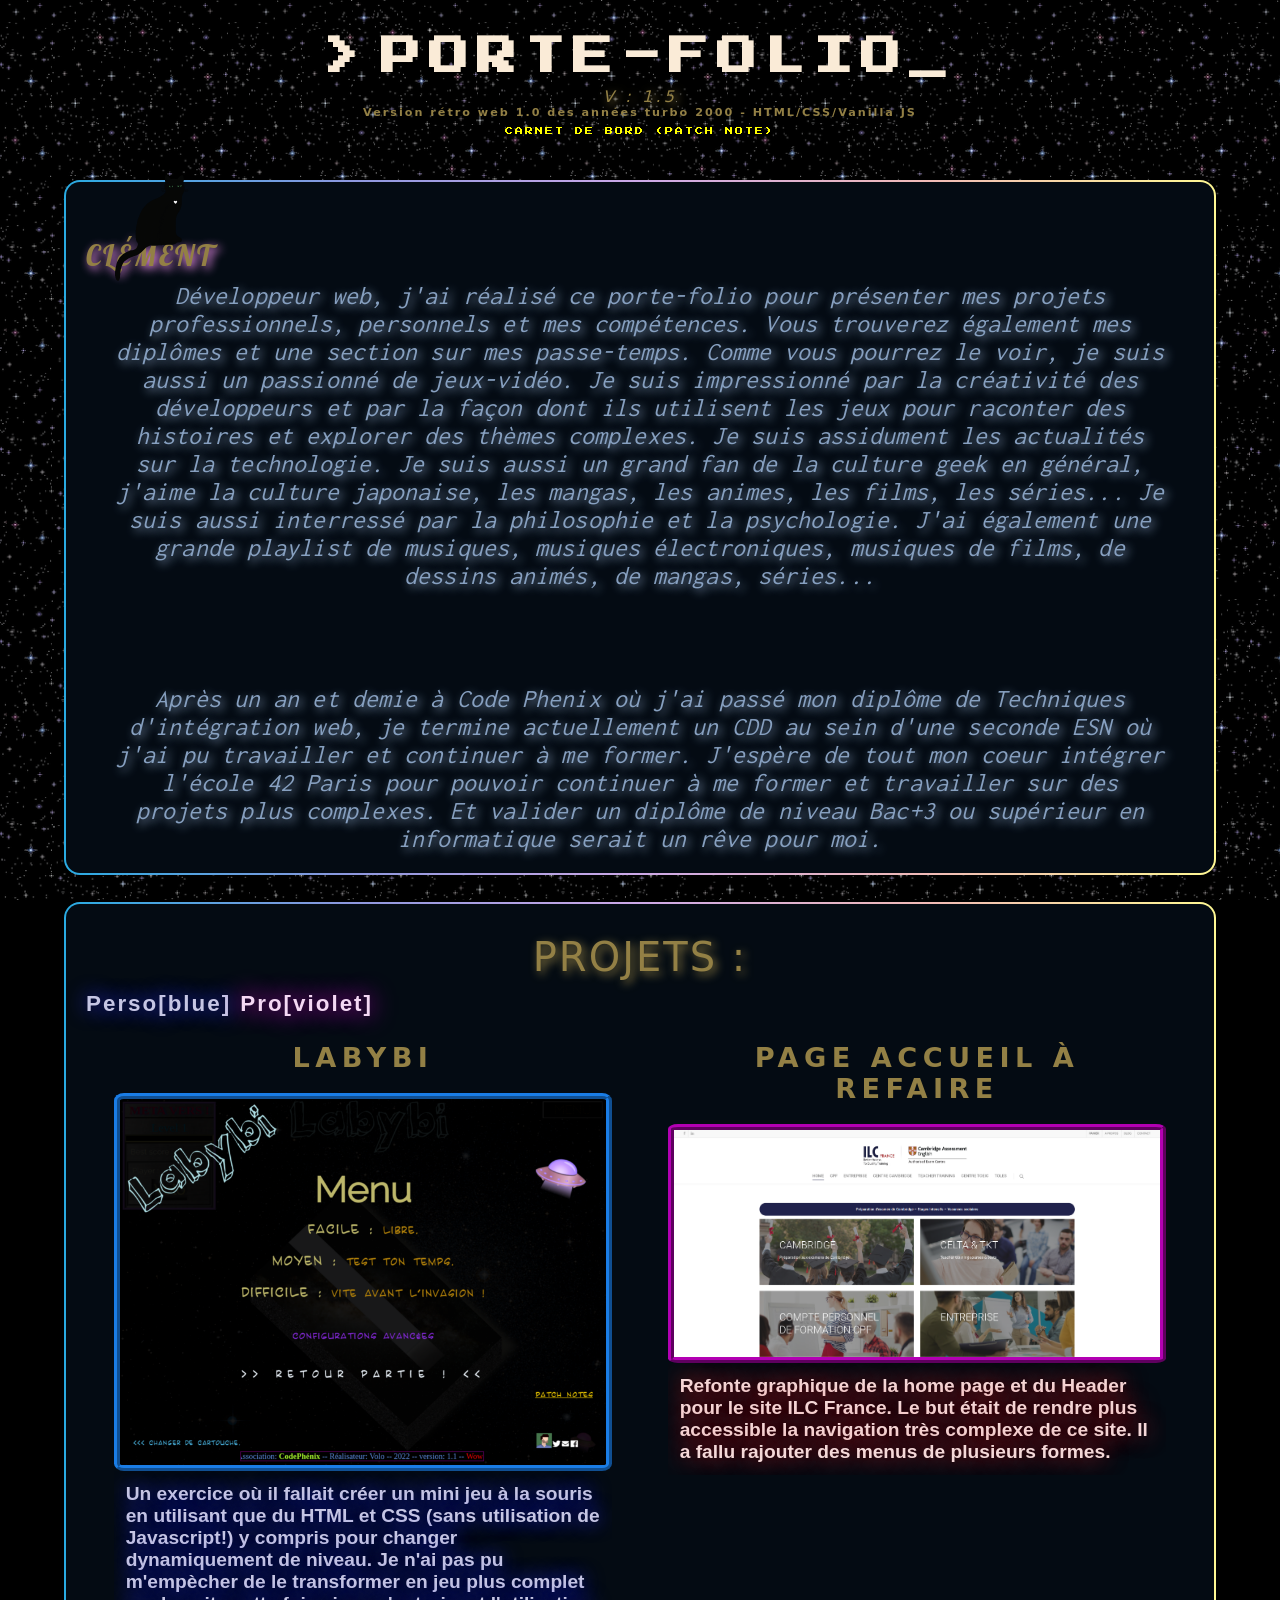
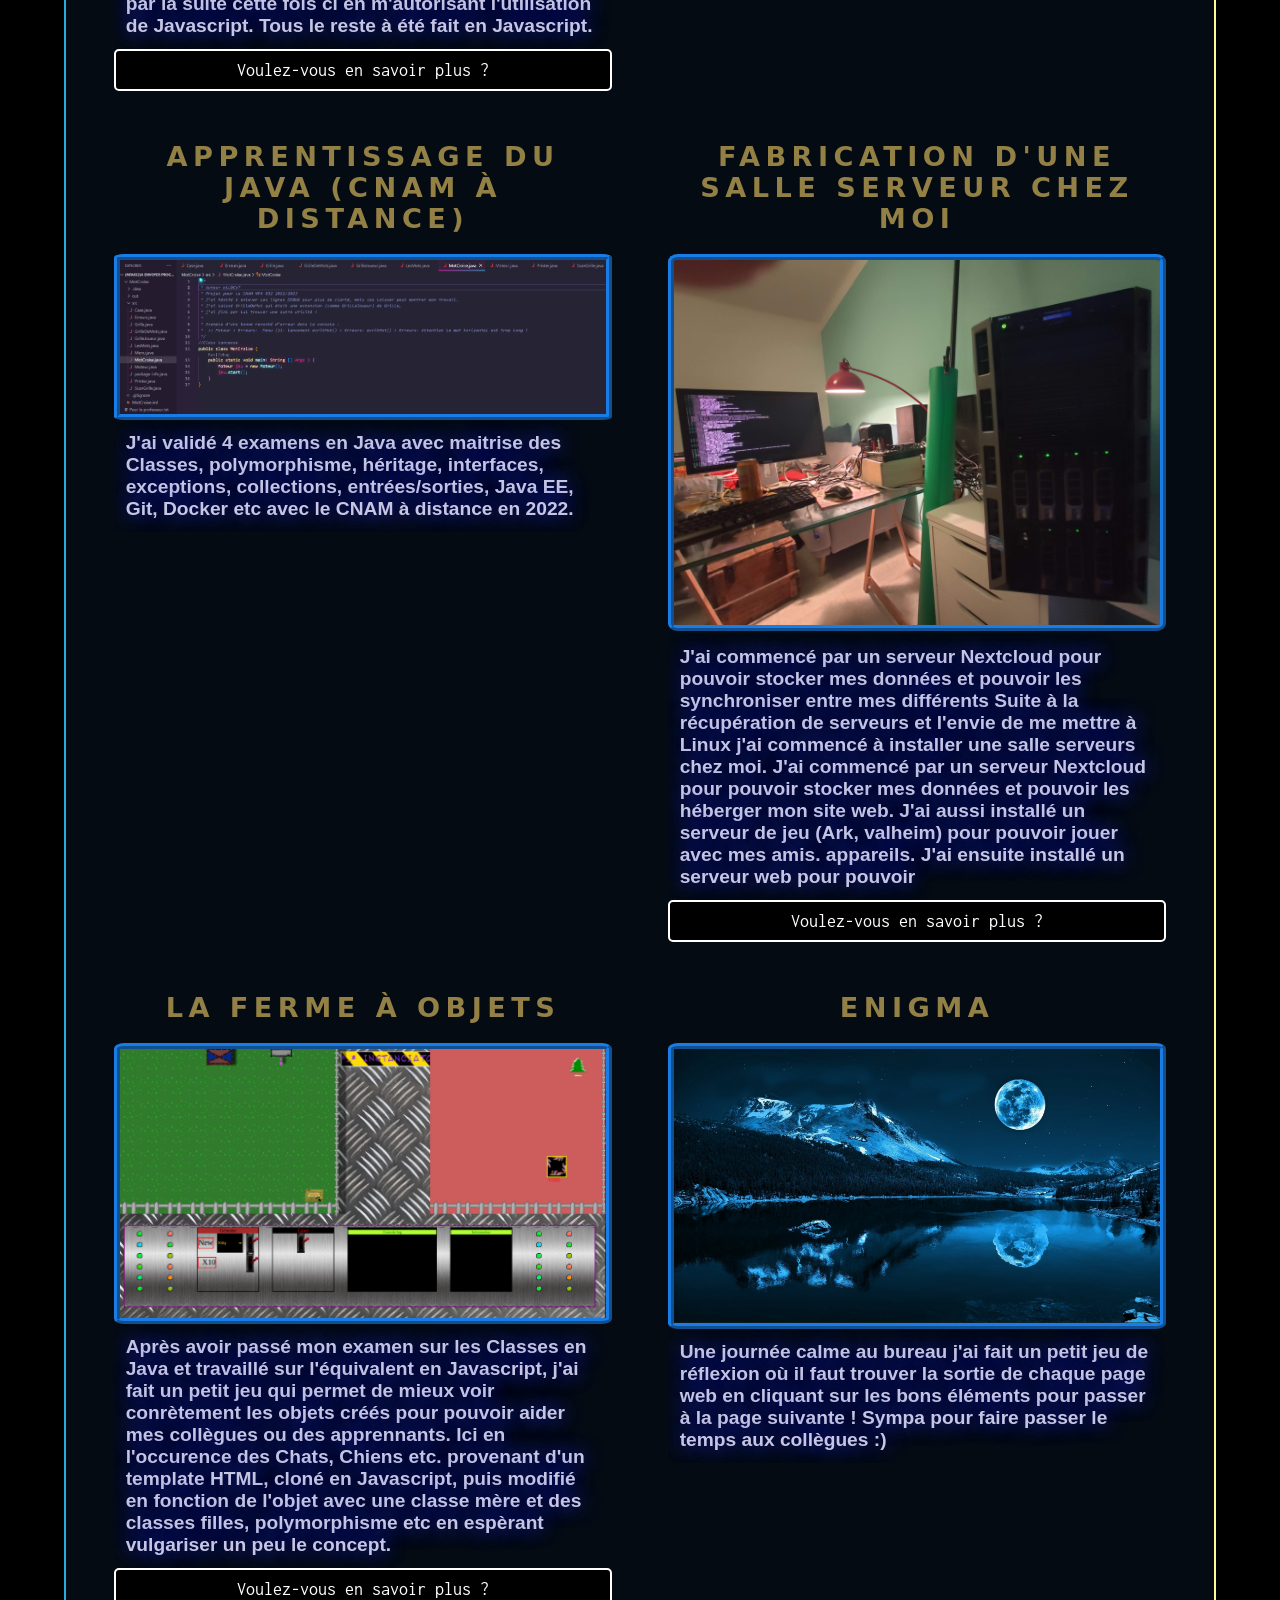
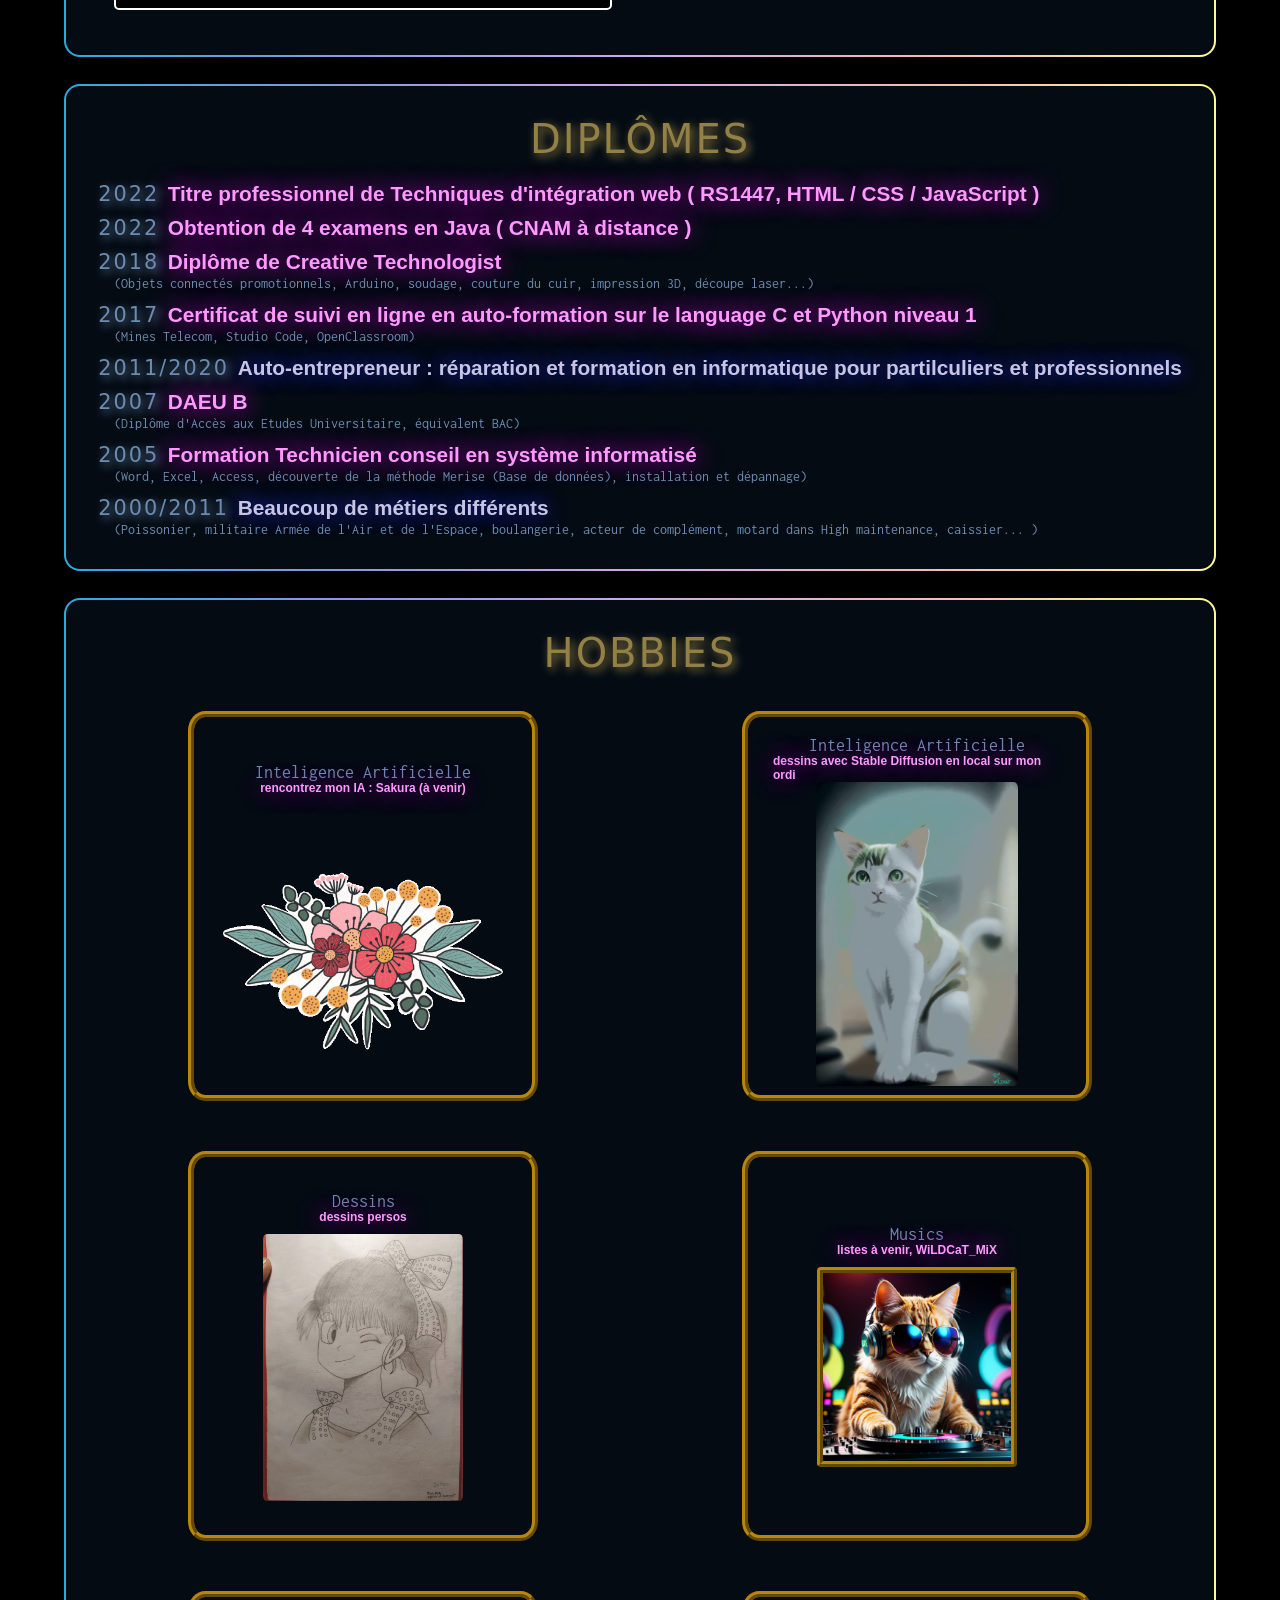
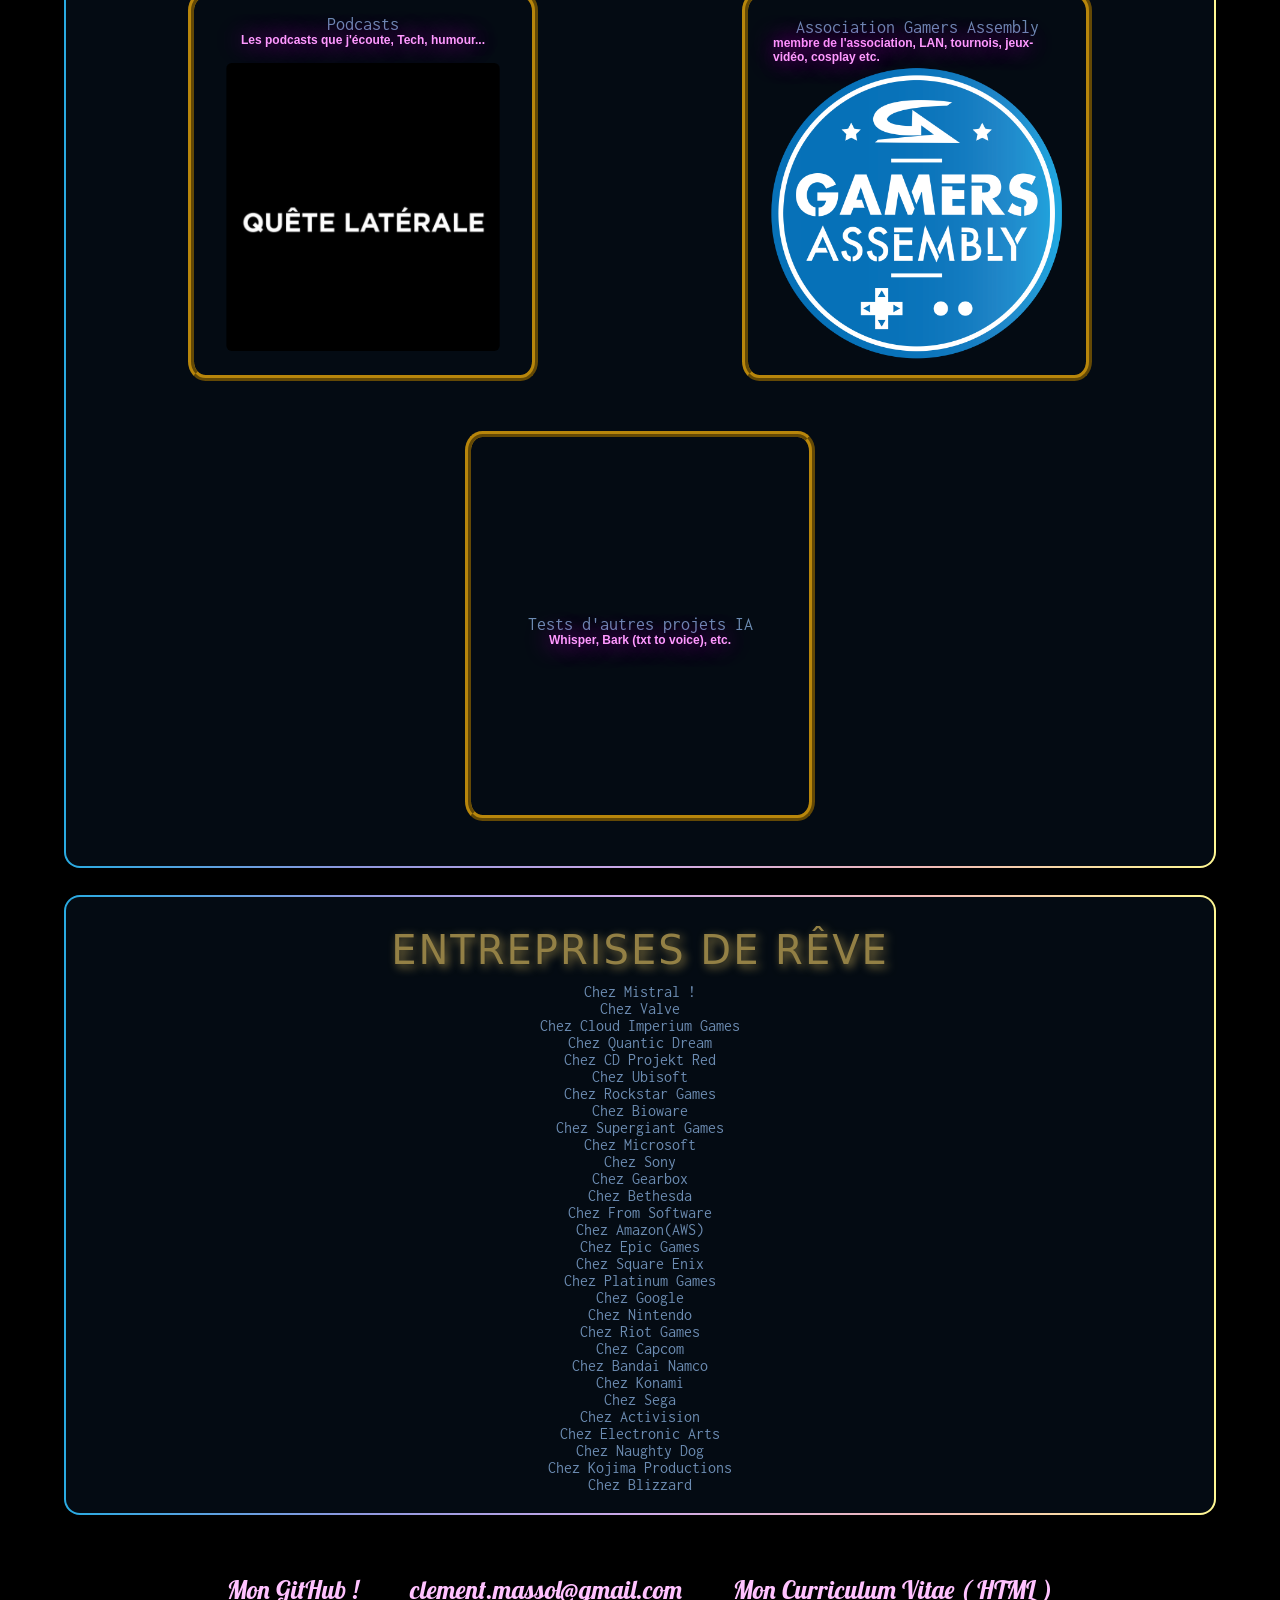
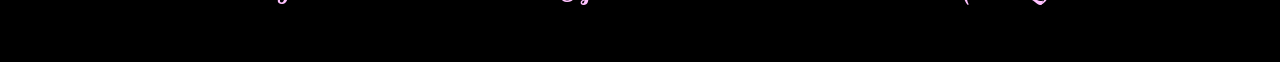
==== commit 511acc1a: "correction sofien" ====
--- a/index.html
+++ b/index.html
@@ -1,433 +1,466 @@
 <!DOCTYPE html>
 <!-- <meta name="viewport" content="width=device-width">
- --><html lang="fr">
-  <head>
-    <meta charset="utf-8"/>
-    <title>My Portfolio</title>
-    <link rel="stylesheet" href="assets/css/root.css"/>
-    <link rel="stylesheet" href="assets/css/page_retro.css"/>
-    <link rel="stylesheet" href="assets/css/colors.css"/>
-    <link rel="icon" href="assets/pictures/misc/favicons/favicon.ico" type="image/x-icon"/>
-    <link rel="shortcut icon" href="assets/pictures/misc/favicons/favicon.ico" type="image/x-icon"/>
-  </head>
-
-  <body>
-    <header>
-      <div id="divHeaderTitle" >
-        <h1>Porte-folio_</h1>
-        <h2 id="version">V : 1.4.3 /bèta débug : <span id="debugWidth"></span></h2>
-        <h5 id="subtitleVersionsSelected"> Version rétro web 1.0 des années turbo 2000 - HTML/CSS/Vanilla JS</h5>
-        <a id="readme" href="README.md">Carnet de bord (Patch note)</a>
-      </div>
-      <div id="divHeaderBlock" class="mousePad border-gradient-linear-rainbow">
-        <figure id="catLogoFigure">
-          <img id="imgHeader" src="assets/pictures/cat2.gif" alt="Wildcat's logo"/>
-          <h2 id="wildcatTitle">Clément</h2>
-        </figure>
-        <p class="description">
-          Développeur web, j'ai réalisé ce porte-folio pour présenter mes projets professionnels, personnels
-          et mes compétences. Vous trouverez également mes diplômes et une section sur mes passe-temps.
-          Comme vous pourrez le voir, je suis aussi un passionné de jeux-vidéo. Je suis impressionné par 
-          la créativité des développeurs et par la façon dont ils utilisent les jeux pour raconter 
-          des histoires et explorer des thèmes complexes. Je suis assidument les actualités sur la technologie.
-          Je suis aussi un grand fan de la culture geek en général, j'aime la culture japonaise, les mangas, les animes,
-          les films, les séries... Je suis aussi interressé par la philosophie et la psychologie.
-          J'ai également une grande playlist de musiques, musiques électroniques, musiques de films, de dessins animés, de mangas, séries...
-        </p>
-        <p class="description">
-          Après un an et demie à Code Phenix où j'ai passé mon diplôme de Techniques d'intégration web, je termine actuellement un CDD au sein d'une 
-          seconde ESN où j'ai pu travailler et continuer à me former.
-          J'espère de tout mon coeur intégrer l'école 42 Paris pour pouvoir continuer à me former et travailler sur des projets plus complexes. 
-          Et valider un diplôme de niveau Bac+3 ou supérieur en informatique serait un rêve pour moi.
-        </p>
-      </div>
-    </header>
-
-    <main>
-      <section id="projects" class="mousePad border-gradient-linear-rainbow projects">
-        <!--  One title and a color code for perso and pro -->      
-        <h2>Projets : </h2>
-        <div id="tilteProjectColorCode">
-          <div id="colorCode">
-            <span class="neonBlue">Perso[blue]</span>
-            <span class="neonViolet">Pro[violet]</span>
-          </div>
-        </div>
-        <!--       Boxes of my projects -->
-        <div class="rowProject">
-          <div class="projectBoxes " id="projet1">
-            <h3 class="titleProject">Labybi</h3>
-            <img id="labybiImage" class="projectImages perso" src="assets/pictures/games/labyMenuFin.png" alt="Screenshot of Labyby">
-            <div id="descriptionProject1" class="descriptionProject">
-              <p class="neonBlue">
-                Un exercice où il fallait créer un mini jeu à la souris en utilisant que du HTML et CSS (sans utilisation de Javascript!) 
-                y compris pour changer dynamiquement de niveau. Je n'ai pas pu m'empècher de le transformer en jeu plus 
-                complet par la suite cette fois ci en m'autorisant l'utilisation de Javascript.   
-                Tous le reste à été fait en Javascript.
-              </p>
-            </div>
-            <button id="boutonLabybi" class="boutonRetro">Voulez-vous en savoir plus ?</button>
-          </div>
-          <div class="projectBoxes " id="projet2">
-            <h3 class="titleProject ">Page accueil à refaire</h3>
-            <img id="ilcImage" class="projectImages pro" src="assets/pictures/pro/ILC_France_Before_home.png" alt="Screenshot of website ILC France">
-            <div id="divTextProjet2" class="descriptionProject">
-              <p class="neonRed">
-                Refonte graphique de la home page et du Header pour le site ILC France.
-                Le but était de rendre plus accessible la navigation très complexe de ce site.
-                Il a fallu rajouter des menus de plusieurs formes.
-              </p>
-            </div>
-          </div>
-        </div>
-        <div class="rowProject">
-          <div class="projectBoxes" id="projet4">
-            <h3 class="titleProject">Apprentissage du Java (CNAM à distance)</h3>
-            <img id="javaImage" class="projectImages perso" src="assets/pictures/codes/MotCroise.java_(CNAM_NFA032)_version_SANS_NOM .png" alt="Screenshot of Java's exercise">
-            <div id="divTextProjet4" class="descriptionProject">
-              <p class="neonBlue">
-                J'ai validé 4 examens en Java avec maitrise des Classes, polymorphisme, héritage, interfaces, exceptions, collections, 
-                entrées/sorties, Java EE, Git, Docker etc avec le CNAM à distance en 2022.
-              </p>
-            </div>
-          </div>
-            <div class="projectBoxes" id="projet3">
-              <h3 class="titleProject">Fabrication d'une salle serveur chez moi</h3>
-              <a href="serveurs.html" target="_blank">
-                <img id="serverImage" class="projectImages perso" src="assets/pictures/servers/Bronto_settingUp.jpg" alt="Screenshot of setting up a big server">
-              </a>
-              <div id="divTextProjet3" class="descriptionProject">
-                  <p class="neonBlue">
-                  J'ai commencé par un serveur Nextcloud pour pouvoir stocker mes données et pouvoir les synchroniser entre mes différents
-                  Suite à la récupération de serveurs et l'envie de me mettre à Linux j'ai commencé à installer une salle serveurs chez moi. J'ai commencé par un serveur Nextcloud pour pouvoir stocker mes données et pouvoir les
-                  héberger mon site web. J'ai aussi installé un serveur de jeu (Ark, valheim) pour pouvoir jouer avec mes amis.
-                  appareils. J'ai ensuite installé un serveur web pour pouvoir
-                </p>
-              </div>
-              <button id="boutonServeur" class="boutonRetro">Voulez-vous en savoir plus ?</button>
-            </div>
-          </div>
-      </div>
-        <div class="rowProject">
-          <div class="projectBoxes" id="projet5">
-            <h3 class="titleProject">La ferme à objets</h3>
-            <img id="fermeObjetsImage" class="projectImages perso" src="assets/pictures/games/la_ferme_a_objet.png" alt="Screenshot of la ferme à objets">
-            <div id="divTextProjet5" class="descriptionProject">
-              <p class="neonBlue">
-                Après avoir passé mon examen sur les Classes en Java et travaillé sur l'équivalent en Javascript, 
-                j'ai fait un petit jeu qui permet de mieux voir conrètement les objets créés pour pouvoir aider mes collègues ou des apprennants.
-                Ici en l'occurence des Chats, Chiens etc. provenant d'un template HTML, cloné en Javascript, puis modifié en fonction de l'objet avec une classe mère et des classes filles, 
-                polymorphisme etc en espèrant vulgariser un peu le concept.
-              </p>
-            </div>
-            <button id="boutonFermeObjets" class="boutonRetro">Voulez-vous en savoir plus ?</button>
-          </div>
-          <div class="projectBoxes" id="projet6">
-            <h3 class="titleProject">Enigma</h3>
-            <img id="enigmaImage" class="projectImages perso" src="assets/pictures/misc/lune_lac.png" alt="Screenshot of Enigma the game">
-            <div id="divTextProjet6" class="descriptionProject">
-              <p class="neonBlue">
-                Une journée calme au bureau j'ai fait un petit jeu de réflexion où il faut trouver la sortie de chaque page web en cliquant sur les bons éléments 
-                pour passer à la page suivante ! Sympa pour faire passer le temps aux collègues :)
-              </p> 
-            </div>
-          </div>
-        </div>
-      </section>
-
-      <section id="diplomes" class="mousePad border-gradient-linear-rainbow">
-        <h2>Diplômes</h2>
-        <div id="divDiplomes">
-          <article>
-            <span class="yearDiplome">
-              2022
-            </span>
-            <span class="sakuraColor diplomeDescription">
-              Titre professionnel de Techniques d'intégration web ( RS1447, HTML / CSS / JavaScript )
-            </span>
-            <img id="diplomeIntegrateurWeb" class="imgDiplomes" src="assets/pictures/diplomes/integrateur_web.png" alt="Diplôme d'intégrateur web">
-          </article>
-          <article>
-            <span class="yearDiplome">
-              2022
-            </span>
-            <span class="sakuraColor diplomeDescription">
-              Obtention de 4 examens en Java ( CNAM à distance )
-            </span>
-            <img id="moduleJava" class="imgDiplomes" src="assets/pictures/diplomes/moduleJava.png" alt="module Java">
-          </article>
-          <article>
-            <span class="yearDiplome">
-              2018
-            </span>
-            <span class="sakuraColor diplomeDescription">
-              Diplôme de Creative Technologist 
-            </span>
-            <p>( Objets connectés promotionnels, Arduino, soudage, couture du cuir, impression 3D, découpe laser... )</p>
-            <img id="creativeTechnologist" class="imgDiplomes" src="assets/pictures/diplomes/creative_technologist.png" alt="Diplôme de Creative Technologist">
-          </article>
-          <article>
-            <span class="yearDiplome">
-              2017
-            </span>
-            <span class="sakuraColor diplomeDescription">
-              Certificat de suivi en ligne en auto-formation sur le language C et Python niveau 1 
-            </span>
-            <p>(Mines Telecom, Studio Code, OpenClassroom)</p>
-            <img id="creativeTechnologist" class="imgDiplomes" src="assets/pictures/diplomes/.png" alt="Diplôme de Creative Technologist">
-          </article>
-          <article>
-            <span class="yearDiplome">
-              2011/2020
-            </span>
-            <span class="diplomeDescription neonBlue">
-              Auto-entrepreneur : réparation et formation en informatique pour partilculiers et professionnels.
-            </span>
-            <img id="creativeTechnologist" class="imgDiplomes" src="assets/pictures/diplomes/.png" alt="Diplôme de Creative Technologist">
-          </article>
-          <article>
-            <span class="yearDiplome">
-              2007
-            </span>
-            <span class="sakuraColor diplomeDescription">
-              DAEU B 
-            </span>
-            <p>( Diplôme d'Accès aux Etudes Universitaire, équivalent BAC )</p>
-            <img id="diplomeDAEU" class="imgDiplomes" src="assets/pictures/diplomes/DAEU.png" alt="Diplôme de DAEU">
-          </article>
-          <article>
-            <span class="yearDiplome">
-              2005
-            </span>
-            <span class="sakuraColor diplomeDescription">
-              Formation Technicien conseil en système informatisé.            
-            </span>
-              <p>
-                (Word, Excel, Access, découverte de la méthode Merise (Base de données), installation et dépannage)
-              </p>
-            <img id="formation" class="imgDiplomes" src="assets/pictures/diplomes/formation.png" alt="">
+ -->
+<html lang="fr">
+
+<head>
+  <meta charset="utf-8" />
+  <title>My Portfolio</title>
+  <link rel="stylesheet" href="assets/css/root.css" />
+  <link rel="stylesheet" href="assets/css/page_retro.css" />
+  <link rel="stylesheet" href="assets/css/colors.css" />
+  <link rel="icon" href="assets/pictures/misc/favicons/favicon.ico" type="image/x-icon" />
+  <link rel="shortcut icon" href="assets/pictures/misc/favicons/favicon.ico" type="image/x-icon" />
+</head>
+
+<body>
+  <header>
+    <div id="divHeaderTitle">
+      <h1>Porte-folio_</h1>
+      <h2 id="version">V : 1.5 </h2>
+      <h5 id="subtitleVersionsSelected"> Version rétro web 1.0 des années turbo 2000 - HTML/CSS/Vanilla JS</h5>
+      <a id="readme" href="README.md">Carnet de bord (Patch note)</a>
+    </div>
+    <div id="divHeaderBlock" class="mousePad border-gradient-linear-rainbow">
+      <figure id="catLogoFigure">
+        <img id="imgHeader" src="assets/pictures/cat2.gif" alt="Wildcat's logo" />
+        <h2 id="wildcatTitle">Clément</h2>
+      </figure>
+      <p class="description">
+        Développeur web, j'ai réalisé ce porte-folio pour présenter mes projets professionnels, personnels
+        et mes compétences. Vous trouverez également mes diplômes et une section sur mes passe-temps.
+        Comme vous pourrez le voir, je suis aussi un passionné de jeux-vidéo. Je suis impressionné par
+        la créativité des développeurs et par la façon dont ils utilisent les jeux pour raconter
+        des histoires et explorer des thèmes complexes. Je suis assidument les actualités sur la technologie.
+        Je suis aussi un grand fan de la culture geek en général, j'aime la culture japonaise, les mangas, les animes,
+        les films, les séries... Je suis aussi interressé par la philosophie et la psychologie.
+        J'ai également une grande playlist de musiques, musiques électroniques, musiques de films, de dessins animés, de
+        mangas, séries...
+      </p>
+      <p class="description">
+        Après un an et demie à Code Phenix où j'ai passé mon diplôme de Techniques d'intégration web, je termine
+        actuellement un CDD au sein d'une
+        seconde ESN où j'ai pu travailler et continuer à me former.
+        J'espère de tout mon coeur intégrer l'école 42 Paris pour pouvoir continuer à me former et travailler sur des
+        projets plus complexes.
+        Et valider un diplôme de niveau Bac+3 ou supérieur en informatique serait un rêve pour moi.
+      </p>
+    </div>
+  </header>
+
+  <main>
+    <section id="projects" class="mousePad border-gradient-linear-rainbow projects">
+      <!--  One title and a color code for perso and pro -->
+      <h2>Projets : </h2>
+      <div id="tilteProjectColorCode">
+        <div id="colorCode">
+          <span class="neonBlue">Perso[blue]</span>
+          <span class="neonViolet">Pro[violet]</span>
+        </div>
+      </div>
+      <!--       Boxes of my projects -->
+      <div class="rowProject">
+        <div class="projectBoxes " id="projet1">
+          <h3 class="titleProject">Labybi</h3>
+          <img id="labybiImage" class="projectImages perso" src="assets/pictures/games/labyMenuFin.png"
+            alt="Screenshot of Labyby">
+          <div id="descriptionProject1" class="descriptionProject">
+            <p class="neonBlue">
+              Un exercice où il fallait créer un mini jeu à la souris en utilisant que du HTML et CSS (sans utilisation
+              de Javascript!)
+              y compris pour changer dynamiquement de niveau. Je n'ai pas pu m'empècher de le transformer en jeu plus
+              complet par la suite cette fois ci en m'autorisant l'utilisation de Javascript.
+              Tous le reste à été fait en Javascript.
+            </p>
+          </div>
+          <button id="boutonLabybi" class="boutonRetro">Voulez-vous en savoir plus ?</button>
+        </div>
+        <div class="projectBoxes " id="projet2">
+          <h3 class="titleProject ">Page accueil à refaire</h3>
+          <img id="ilcImage" class="projectImages pro" src="assets/pictures/pro/ILC_France_Before_home.png"
+            alt="Screenshot of website ILC France">
+          <div id="divTextProjet2" class="descriptionProject">
+            <p class="neonRed">
+              Refonte graphique de la home page et du Header pour le site ILC France.
+              Le but était de rendre plus accessible la navigation très complexe de ce site.
+              Il a fallu rajouter des menus de plusieurs formes.
+            </p>
+          </div>
+        </div>
+      </div>
+      <div class="rowProject">
+        <div class="projectBoxes" id="projet4">
+          <h3 class="titleProject">Apprentissage du Java (CNAM à distance)</h3>
+          <img id="javaImage" class="projectImages perso"
+            src="assets/pictures/codes/MotCroise.java_(CNAM_NFA032)_version_SANS_NOM .png"
+            alt="Screenshot of Java's exercise">
+          <div id="divTextProjet4" class="descriptionProject">
+            <p class="neonBlue">
+              J'ai validé 4 examens en Java avec maitrise des Classes, polymorphisme, héritage, interfaces, exceptions,
+              collections,
+              entrées/sorties, Java EE, Git, Docker etc avec le CNAM à distance en 2022.
+            </p>
+          </div>
+        </div>
+        <div class="projectBoxes" id="projet3">
+          <h3 class="titleProject">Fabrication d'une salle serveur chez moi</h3>
+          <a href="serveurs.html" target="_blank">
+            <img id="serverImage" class="projectImages perso" src="assets/pictures/servers/Bronto_settingUp.jpg"
+              alt="Screenshot of setting up a big server">
+          </a>
+          <div id="divTextProjet3" class="descriptionProject">
+            <p class="neonBlue">
+              J'ai commencé par un serveur Nextcloud pour pouvoir stocker mes données et pouvoir les synchroniser entre
+              mes différents
+              Suite à la récupération de serveurs et l'envie de me mettre à Linux j'ai commencé à installer une salle
+              serveurs chez moi. J'ai commencé par un serveur Nextcloud pour pouvoir stocker mes données et pouvoir les
+              héberger mon site web. J'ai aussi installé un serveur de jeu (Ark, valheim) pour pouvoir jouer avec mes
+              amis.
+              appareils. J'ai ensuite installé un serveur web pour pouvoir
+            </p>
+          </div>
+          <button id="boutonServeur" class="boutonRetro">Voulez-vous en savoir plus ?</button>
+        </div>
+      </div>
+      </div>
+      <div class="rowProject">
+        <div class="projectBoxes" id="projet5">
+          <h3 class="titleProject">La ferme à objets</h3>
+          <img id="fermeObjetsImage" class="projectImages perso" src="assets/pictures/games/la_ferme_a_objet.png"
+            alt="Screenshot of la ferme à objets">
+          <div id="divTextProjet5" class="descriptionProject">
+            <p class="neonBlue">
+              Après avoir passé mon examen sur les Classes en Java et travaillé sur l'équivalent en Javascript,
+              j'ai fait un petit jeu qui permet de mieux voir conrètement les objets créés pour pouvoir aider mes
+              collègues ou des apprennants.
+              Ici en l'occurence des Chats, Chiens etc. provenant d'un template HTML, cloné en Javascript, puis modifié
+              en fonction de l'objet avec une classe mère et des classes filles,
+              polymorphisme etc en espèrant vulgariser un peu le concept.
+            </p>
+          </div>
+          <button id="boutonFermeObjets" class="boutonRetro">Voulez-vous en savoir plus ?</button>
+        </div>
+        <div class="projectBoxes" id="projet6">
+          <h3 class="titleProject">Enigma</h3>
+          <img id="enigmaImage" class="projectImages perso" src="assets/pictures/misc/lune_lac.png"
+            alt="Screenshot of Enigma the game">
+          <div id="divTextProjet6" class="descriptionProject">
+            <p class="neonBlue">
+              Une journée calme au bureau j'ai fait un petit jeu de réflexion où il faut trouver la sortie de chaque
+              page web en cliquant sur les bons éléments
+              pour passer à la page suivante ! Sympa pour faire passer le temps aux collègues :)
+            </p>
+          </div>
+        </div>
+      </div>
+    </section>
+
+    <section id="diplomes" class="mousePad border-gradient-linear-rainbow">
+      <h2>Diplômes</h2>
+      <div id="divDiplomes">
+        <article>
+          <span class="yearDiplome">
+            2022
+          </span>
+          <span class="sakuraColor diplomeDescription">
+            Titre professionnel de Techniques d'intégration web ( RS1447, HTML / CSS / JavaScript )
+          </span>
+          <img id="diplomeIntegrateurWeb" class="imgDiplomes" src="assets/pictures/diplomes/integrateur_web.png"
+            alt="Diplôme d'intégrateur web">
+        </article>
+        <article>
+          <span class="yearDiplome">
+            2022
+          </span>
+          <span class="sakuraColor diplomeDescription">
+            Obtention de 4 examens en Java ( CNAM à distance )
+          </span>
+          <img id="moduleJava" class="imgDiplomes" src="assets/pictures/diplomes/moduleJava.png" alt="module Java">
+        </article>
+        <article>
+          <span class="yearDiplome">
+            2018
+          </span>
+          <span class="sakuraColor diplomeDescription">
+            Diplôme de Creative Technologist
+          </span>
+          <p>(Objets connectés promotionnels, Arduino, soudage, couture du cuir, impression 3D, découpe laser...)</p>
+          <img id="creativeTechnologist" class="imgDiplomes" src="assets/pictures/diplomes/creative_technologist.png"
+            alt="Diplôme de Creative Technologist">
+        </article>
+        <article>
+          <span class="yearDiplome">
+            2017
+          </span>
+          <span class="sakuraColor diplomeDescription">
+            Certificat de suivi en ligne en auto-formation sur le language C et Python niveau 1
+          </span>
+          <p>(Mines Telecom, Studio Code, OpenClassroom)</p>
+          <img id="creativeTechnologist" class="imgDiplomes" src="assets/pictures/diplomes/.png"
+            alt="Diplôme de Creative Technologist">
+        </article>
+        <article>
+          <span class="yearDiplome">
+            2011/2020
+          </span>
+          <span class="diplomeDescription neonBlue">
+            Auto-entrepreneur : réparation et formation en informatique pour partilculiers et professionnels
+          </span>
+          <img id="creativeTechnologist" class="imgDiplomes" src="assets/pictures/diplomes/.png"
+            alt="Diplôme de Creative Technologist">
+        </article>
+        <article>
+          <span class="yearDiplome">
+            2007
+          </span>
+          <span class="sakuraColor diplomeDescription">
+            DAEU B
+          </span>
+          <p>(Diplôme d'Accès aux Etudes Universitaire, équivalent BAC)</p>
+          <img id="diplomeDAEU" class="imgDiplomes" src="assets/pictures/diplomes/DAEU.png" alt="Diplôme de DAEU">
+        </article>
+        <article>
+          <span class="yearDiplome">
+            2005
+          </span>
+          <span class="sakuraColor diplomeDescription">
+            Formation Technicien conseil en système informatisé
+          </span>
+          <p>
+            (Word, Excel, Access, découverte de la méthode Merise (Base de données), installation et dépannage)
+          </p>
+          <img id="formation" class="imgDiplomes" src="assets/pictures/diplomes/formation.png" alt="">
           <article>
             <span class="yearDiplome">
               2000/2011
             </span>
             <span class="diplomeDescription neonBlue">
-              Beaucoup de différents métiers :
+              Beaucoup de métiers différents
             </span>
+            <p>
+              (Poissonier, militaire Armée de l'Air et de l'Espace, boulangerie, acteur de complément,
+              motard dans High maintenance, caissier... )
+            </p>
             <img id="diplomeDAEU" class="imgDiplomes" src="assets/pictures/diplomes/DAEU.png" alt="Diplôme de DAEU">
           </article>
-        </div>
+      </div>
+    </section>
+
+    <section id="hobbies" class="mousePad border-gradient-linear-rainbow">
+      <h2>Hobbies</h2>
+      <div id="divHobbies">
+        <article>
+          <span>
+            Inteligence Artificielle
+          </span>
+          <span class="sakuraColor">
+            rencontrez mon IA : Sakura (à venir)
+          </span>
+          <img id="sakura" class="imgHobbies" src="assets/pictures/fleursSakura2.gif"
+            alt="gif fe jolies fleurs type sakura" />
+        </article>
+        <article>
+          <span>
+            Inteligence Artificielle
+          </span>
+          <span class="sakuraColor">
+            dessins avec Stable Diffusion en local sur mon ordi
+          </span>
+          <img id="dessinsStable" class="imgHobbies" src="assets/pictures/dessins/beautiful_baby_cat_sign.png"
+            alt="image générée par IA d'un beau chat" />
+        </article>
+        <article>
+          <span>
+            Dessins
+          </span>
+          <span class="sakuraColor">
+            dessins persos
+          </span>
+          <img id="neroWildcatDrawAI" class="imgHobbies"
+            src="assets/pictures/dessins/a_la_main/agrandissement_Bulma.jpg" alt="Wildcat's drawing" />
+        </article>
+        <article>
+          <span>
+            Musics
+          </span>
+          <span class="sakuraColor">
+            listes à venir, WiLDCaT_MiX
+          </span>
+          <img id="wildcatMix" class="imgHobbies" src="assets/pictures/WiLDCaT_MiX.jpeg" alt="Wildcat's mixing" />
+        </article>
+        <article id="wildcatPodcast">
+          <span>
+            Podcasts
+          </span>
+          <span class="sakuraColor">
+            Les podcasts que j'écoute, Tech, humour...
+          </span>
+          <figure>
+          </figure>
+          <!-- <img id="imgPodcastTransparent" src="assets/pictures/podcast_logo.png" alt="Wildcat's podcast" /> -->
+        </article>
+        <article>
+          <span>
+            Association Gamers Assembly
+          </span>
+          <span class="sakuraColor">
+            membre de l'association, LAN, tournois, jeux-vidéo, cosplay etc.
+          </span>
+          <img id="logoGA" class="imgHobbies" src="assets/pictures/gamers_assembly/ga_logo.png"
+            alt="Logo de l'association Gamers Assembly" />
+        </article>
+        <article>
+          <span>
+            Tests d'autres projets IA
+          </span>
+          <span class="sakuraColor">
+            Whisper, Bark (txt to voice), etc.
+          </span>
+        </article>
+      </div>
+    </section>
+    <section id="jobs" class="mousePad border-gradient-linear-rainbow">
+      <h2>Entreprises de rêve</h2>
+      <ul id="listJobs">
+        <li>
+          <a href="https://jobs.lever.co/mistral" target="_blank" rel="noopener ">
+            Chez Mistral !</a>
+        </li>
+        <li>
+          <a href="https://www.valvesoftware.com/" target="_blank" rel="noopener ">
+            Chez Valve</a>
+        </li>
+        <li>
+          <a href="https://cloudimperiumgames.com/join-us" target="_blank" rel="noopener ">
+            Chez Cloud Imperium Games</a>
+        </li>
+        <li>
+          <a href="https://www.quanticdream.com/fr/careers" target="_blank" rel="noopener ">
+            Chez Quantic Dream</a>
+        </li>
+        <li>
+          <a href="https://www.cdprojekt.com/en/careers/" target="_blank" rel="noopener ">
+            Chez CD Projekt Red</a>
+        </li>
+        <li>
+          <a href="https://www.ubisoft.com/fr-fr/company/careers/working-at-ubisoft" target="_blank" rel="noopener ">
+            Chez Ubisoft</a>
+        </li>
+        <li>
+          <a href="https://www.rockstargames.com/careers" target="_blank" rel="noopener ">
+            Chez Rockstar Games</a>
+        </li>
+        <li>
+          <a href="https://www.bioware.com/careers/" target="_blank" rel="noopener ">
+            Chez Bioware</a>
+        </li>
+
+        <li>
+          <a href="https://www.supergiantgames.com/" target="_blank" rel="noopener ">
+            Chez Supergiant Games</a>
+        </li>
+        <li>
+          <a href="https://www.microsoft.com/fr-fr" target="_blank" rel="noopener ">
+            Chez Microsoft</a>
+        </li>
+        <li>
+          <a href="https://www.playstation.com/fr-fr/" target="_blank" rel="noopener ">
+            Chez Sony</a>
+        </li>
+        <li>
+          <a href="https://www.gearboxsoftware.com/" target="_blank" rel="noopener ">
+            Chez Gearbox</a>
+        </li>
+        <li>
+          <a href="https://bethesda.net/fr/dashboard" target="_blank" rel="noopener ">
+            Chez Bethesda</a>
+        </li>
+        <li>
+          <a href="https://www.fromsoftware.jp/ww/" target="_blank" rel="noopener ">
+            Chez From Software</a>
+        </li>
+        <li>
+          <a href="https://aws.amazon.com/fr/" target="_blank" rel="noopener ">
+            Chez Amazon(AWS)</a>
+        </li>
+        <li>
+          <a href="https://www.epicgames.com/site/fr/" target="_blank" rel="noopener ">
+            Chez Epic Games</a>
+        </li>
+        <li>
+          <a href="https://square-enix-games.com/fr_FR/home" target="_blank" rel="noopener ">
+            Chez Square Enix</a>
+        </li>
+        <li>
+          <a href="https://www.platinumgames.com/" target="_blank" rel="noopener ">
+            Chez Platinum Games</a>
+        </li>
+        <li>
+          <a href="https://www.google.com/" target="_blank" rel="noopener ">
+            Chez Google</a>
+        </li>
+        <li>
+          <a href="https://www.nintendo.fr/" target="_blank" rel="noopener ">
+            Chez Nintendo</a>
+        </li>
+        <li>
+          <a href="https://www.riotgames.com/fr" target="_blank" rel="noopener ">
+            Chez Riot Games</a>
+        </li>
+        <li>
+          <a href="https://www.capcom.com/fr/" target="_blank" rel="noopener ">
+            Chez Capcom</a>
+        </li>
+        <li>
+          <a href="https://www.bandainamcoent.com/" target="_blank" rel="noopener ">
+            Chez Bandai Namco</a>
+        </li>
+        <li>
+          <a href="https://www.konami.com/" target="_blank" rel="noopener ">
+            Chez Konami</a>
+        </li>
+        <li>
+          <a href="https://www.sega.com/" target="_blank" rel="noopener ">
+            Chez Sega</a>
+        </li>
+        <li>
+          <a href="https://www.activision.com/fr/home" target="_blank" rel="noopener ">
+            Chez Activision</a>
+        </li>
+        <li>
+          <a href="https://www.ea.com/fr-fr" target="_blank" rel="noopener ">
+            Chez Electronic Arts</a>
+        </li>
+        <li>
+          <a href="https://www.naughtydog.com/" target="_blank" rel="noopener ">
+            Chez Naughty Dog</a>
+        </li>
+        <li>
+          <a href="https://www.konami.com/" target="_blank" rel="noopener ">
+            Chez Kojima Productions</a>
+        </li>
+        <li>
+          <a href="https://www.blizzard.com/fr-fr/" target="_blank" rel="noopener ">
+            Chez Blizzard</a>
+        </li>
+      </ul>
+    </section>
+
+    <footer>
+      <section id="contact">
+        <!-- <h2>Contact</h2> -->
+        <a id="linkContact" href="https://github.com/wildcat7534">
+          Mon GitHub !
+        </a>
+        <a id="Email" href="mailto:clement.massol@gmail.com">
+          clement.massol@gmail.com
+        </a>
+        <a id="mon C.V." href="assets/cv/cv.html">
+          Mon Curriculum Vitae ( HTML )
       </section>
-
-      <section id="hobbies" class="mousePad border-gradient-linear-rainbow">
-        <h2>Hobbies</h2>
-            <div id="divHobbies">
-              <article>
-                <span>
-                  Inteligence Artificielle 
-                </span>
-                <span class="sakuraColor">
-                  ( Rencontrez mon IA : Sakura (à venir) )
-                </span>
-                <img id="sakura" class="imgHobbies" src="assets/pictures/fleursSakura2.gif" alt="gif fe jolies fleurs type sakura" />
-              </article>
-              <article>
-                <span>
-                  Inteligence Artificielle 
-                </span>
-                <span class="sakuraColor">
-                  ( Dessins avec Stable Diffusion en local sur mon ordi )
-                </span>
-                <img id="dessinsStable" class="imgHobbies" src="assets/pictures/dessins/beautiful_baby_cat_sign.png" alt="image générée par IA d'un beau chat" />
-              </article>
-              <article>
-                <span>
-                  Dessins
-                </span>
-                <span class="sakuraColor">
-                  dessins persos
-                </span>
-                <img id="neroWildcatDrawAI" class="imgHobbies" src="assets/pictures/dessins/a_la_main/agrandissement_Bulma.jpg" alt="Wildcat's drawing" />
-              </article>
-              <article>
-                <span>
-                  Musics
-                </span>
-                <span class="sakuraColor">
-                  listes à venir, WiLDCaT_MiX
-                </span>
-                <img id="wildcatMix" class="imgHobbies" src="assets/pictures/WiLDCaT_MiX.jpeg" alt="Wildcat's mixing" />
-              </article>
-              <article id="wildcatPodcast">
-                <span>
-                  Podcasts
-                </span>
-                <span class="sakuraColor">
-                  Les podcasts que j'écoute, Tech, humour...
-                </span>
-                <figure>
-                </figure>
-                <!-- <img id="imgPodcastTransparent" src="assets/pictures/podcast_logo.png" alt="Wildcat's podcast" /> -->
-              </article>
-              <article>
-                <span>
-                  Association Garmers Assembly
-                </span>
-                <span class="sakuraColor">
-                  Membre de l'association, LAN, tournois, jeux-vidéo, cosplay etc.
-                </span>
-                <img id="logoGA" class="imgHobbies" src="assets/pictures/gamers_assembly/ga_logo.png" alt="Logo de l'association Gamers Assembly" />
-              </article>
-              <article>
-                <span>
-                  Soutient d'autre projet IA
-                </span>
-                <span class="sakuraColor">
-                  Whisper, Bark (txt to voice), etc.
-                </span>
-              </article>
-            </div>
-      </section>
-      <section id="jobs" class="mousePad border-gradient-linear-rainbow">
-        <h2>Entreprises de rêve</h2>
-        <ul id="listJobs">
-          <li>
-            <a href="https://jobs.lever.co/mistral" target="_blank" rel="noopener ">
-              Chez Mistral !</a>
-          </li>
-          <li>
-            <a href="https://www.valvesoftware.com/" target="_blank" rel="noopener ">
-              Chez Valve</a>
-          </li>
-          <li>
-            <a href="https://cloudimperiumgames.com/join-us" target="_blank" rel="noopener ">
-              Chez Cloud Imperium Games</a>
-          </li>
-          <li>
-            <a href="https://www.quanticdream.com/fr/careers" target="_blank" rel="noopener ">
-              Chez Quantic Dream</a>
-          </li>
-          <li>
-            <a href="https://www.cdprojekt.com/en/careers/" target="_blank" rel="noopener ">
-              Chez CD Projekt Red</a>
-          </li>
-          <li>
-            <a href="https://www.ubisoft.com/fr-fr/company/careers/working-at-ubisoft" target="_blank" rel="noopener ">
-              Chez Ubisoft</a>
-          </li>
-          <li>
-            <a href="https://www.rockstargames.com/careers" target="_blank" rel="noopener ">
-              Chez Rockstar Games</a>
-          </li>
-          <li>
-            <a href="https://www.bioware.com/careers/" target="_blank" rel="noopener ">
-              Chez Bioware</a>
-          </li>
-
-          <li>
-            <a href="https://www.supergiantgames.com/" target="_blank" rel="noopener ">
-              Chez Supergiant Games</a>
-          </li>
-          <li>
-            <a href="https://www.microsoft.com/fr-fr" target="_blank" rel="noopener ">
-              Chez Microsoft</a>
-          </li>
-          <li>
-            <a href="https://www.playstation.com/fr-fr/" target="_blank" rel="noopener ">
-              Chez Sony</a>
-          </li>
-          <li>
-            <a href="https://www.gearboxsoftware.com/" target="_blank" rel="noopener ">
-              Chez Gearbox</a>
-          </li>
-          <li>
-            <a href="https://bethesda.net/fr/dashboard" target="_blank" rel="noopener ">
-              Chez Bethesda</a>
-          </li>
-          <li>
-            <a href="https://www.fromsoftware.jp/ww/" target="_blank" rel="noopener ">
-              Chez From Software</a>
-          </li>
-          <li>
-            <a href="https://aws.amazon.com/fr/" target="_blank" rel="noopener ">
-              Chez Amazon(AWS)</a>
-          </li>
-          <li>
-            <a href="https://www.epicgames.com/site/fr/" target="_blank" rel="noopener ">
-              Chez Epic Games</a>
-          </li>
-          <li>
-            <a href="https://square-enix-games.com/fr_FR/home" target="_blank" rel="noopener ">
-              Chez Square Enix</a>
-          </li>
-          <li>
-            <a href="https://www.platinumgames.com/" target="_blank" rel="noopener ">
-              Chez Platinum Games</a>
-          </li>
-          <li>
-            <a href="https://www.google.com/" target="_blank" rel="noopener ">
-              Chez Google</a>
-          </li>
-          <li>
-            <a href="https://www.nintendo.fr/" target="_blank" rel="noopener ">
-              Chez Nintendo</a>
-          </li>
-          <li>
-            <a href="https://www.riotgames.com/fr" target="_blank" rel="noopener ">
-              Chez Riot Games</a>
-          </li>
-          <li>
-            <a href="https://www.capcom.com/fr/" target="_blank" rel="noopener ">
-              Chez Capcom</a>
-          </li>
-          <li>
-            <a href="https://www.bandainamcoent.com/" target="_blank" rel="noopener ">
-              Chez Bandai Namco</a>
-          </li>
-          <li>
-            <a href="https://www.konami.com/" target="_blank" rel="noopener ">
-              Chez Konami</a>
-          </li>
-          <li>
-            <a href="https://www.sega.com/" target="_blank" rel="noopener ">
-              Chez Sega</a>
-          </li>
-          <li>
-            <a href="https://www.activision.com/fr/home" target="_blank" rel="noopener ">
-              Chez Activision</a>
-          </li>
-          <li>
-            <a href="https://www.ea.com/fr-fr" target="_blank" rel="noopener ">
-              Chez Electronic Arts</a>  
-          </li>
-          <li>
-            <a href="https://www.naughtydog.com/" target="_blank" rel="noopener ">
-              Chez Naughty Dog</a>
-          </li>
-          <li>
-            <a href="https://www.konami.com/" target="_blank" rel="noopener ">
-              Chez Kojima Productions</a>
-          </li>
-          <li>
-            <a href="https://www.blizzard.com/fr-fr/" target="_blank" rel="noopener ">
-              Chez Blizzard</a>
-          </li>
-        </ul>
-      </section>
-      
-      <footer>
-        <section id="contact">
-          <!-- <h2>Contact</h2> -->
-          <a id="linkContact" href="https://github.com/wildcat7534">
-                  Mon GitHub !
-          </a>
-          <a id="Email" href="mailto:clement.massol@gmail.com">
-                  clement.massol@gmail.com
-          </a>
-          <a id="mon C.V." href="assets/cv/cv.html">
-                  Mon Curriculum Vitae ( HTML )
-        </section>
-        <script src="assets/js/page_retro.js"></script>
-      </footer>
-    </main>
-  </body>
+      <script src="assets/js/page_retro.js"></script>
+    </footer>
+  </main>
+</body>
+
 </html>
--- a/assets/css/page_retro.css
+++ b/assets/css/page_retro.css
@@ -7,26 +7,31 @@
   background-size: 250px;
   padding: 0 5vw;
 }
+
 h1,
 h2,
 h3 {
   text-transform: uppercase;
   letter-spacing: 0.2em;
   font-family: system-ui, -apple-system, BlinkMacSystemFont, 'Segoe UI',
-  Roboto, Oxygen, Ubuntu, Cantarell, 'Open Sans', 'Helvetica Neue', sans-serif;
-}
-h2{
+    Roboto, Oxygen, Ubuntu, Cantarell, 'Open Sans', 'Helvetica Neue', sans-serif;
+}
+
+h2 {
   font-size: 1.8em;
 }
+
 h3 {
   animation: neon2 10s ease-in-out infinite alternate;
 }
+
 h1 {
   animation: neonVioletRetroFlashes 2s ease-in-out infinite alternate;
   font-family: "Press-Start-2P";
   margin: 0px auto 0px auto;
   font-size: 2.5em;
 }
+
 #divHeaderTitle {
   display: flex;
   flex-direction: column;
@@ -35,6 +40,7 @@
   flex-wrap: wrap;
   height: 20vh;
 }
+
 #version {
   margin-top: 10px;
   font-size: 1em;
@@ -44,11 +50,13 @@
   text-shadow: 3px 3px 10px var(--wc-gold-doree);
   animation: none;
 }
+
 #catLogoFigure {
   width: 120px;
   top: 114px;
   position: absolute;
 }
+
 #catLogoFigure img {
   width: 100%;
   transform: scale(1);
@@ -56,6 +64,7 @@
   top: 56px;
   left: 6px;
 }
+
 h2#wildcatTitle {
   font-family: 'lobster';
   animation: neonVioletRetroFlashes 2s ease-in-out infinite alternate;
@@ -65,6 +74,7 @@
   margin: 0;
   letter-spacing: 3px;
 }
+
 #divHeaderBlock {
   display: flex;
   flex-direction: column;
@@ -72,6 +82,7 @@
   align-content: flex-start;
   gap: 15px;
 }
+
 .description {
   font-size: 1.6em;
   color: var(--wc-blue-300);
@@ -82,34 +93,41 @@
   letter-spacing: 0.1px;
   margin: 0px 30px
 }
+
 /*selection du premier paragraphe avec la classe description*/
 .description:first-of-type {
-  margin: 60px 30px; 
+  margin: 80px 30px;
 }
 
 #java ul {
   /* overflow: hidden; */
   transition: max-height 0.5s ease-out;
 }
+
 #java ul.show {
   transition: max-height 0.5s ease-in;
 }
+
 #java ul.hidden {
   transition: max-height 0.5s ease-out;
 }
+
 #subtitleVersionsSelected {
   color: var(--wc-gold-doree);
   font-family: system-ui;
   letter-spacing: 2px;
   font-size: 0.7em;
 }
+
 h2.wildcatTitle {
   display: inline;
 }
+
 .mousePad {
   padding: 20px;
 }
-.mousePad h2{
+
+.mousePad h2 {
   text-align: center;
   color: var(--wc-gold-doree);
   font-family: system-ui;
@@ -119,9 +137,10 @@
   text-shadow: 3px 3px 10px var(--wc-gold-doree);
   width: 100%;
 }
-/****************************************************************/
-/****************************************************************/
-                      /* Projects */
+
+/****************************************************************/
+/****************************************************************/
+/* Projects */
 /****************************************************************/
 /****************************************************************/
 #projects {
@@ -131,6 +150,7 @@
   justify-content: space-around;
   align-items: center;
 }
+
 #tilteProjectColorCode {
   font-family: system-ui;
   letter-spacing: 2px;
@@ -138,21 +158,25 @@
   display: flex;
   justify-content: space-between;
 }
+
 #colorCode {
   font-size: 1.4rem;
 }
+
 #tilteProjectColorCode h4 {
   display: inline;
   font-size: 26px;
   color: var(--wc-pink-200);
   animation: neonVioletRetroFlashes 1s ease-in-out infinite alternate;
 }
+
 .rowProject {
   display: flex;
   justify-content: space-around;
   align-items: flex-start;
   flex-wrap: wrap;
 }
+
 #projects div.projectBoxes {
   position: relative;
   flex-direction: column;
@@ -160,47 +184,57 @@
   width: 45%;
   margin: 25px;
 }
+
 .descriptionProject {
   top: 0px;
   /* background: black; */
   height: 100%;
   overflow: hidden;
 }
+
 .descriptionProject p {
   font-size: 1.1em;
   padding: 12px;
   width: 100%;
 }
+
 .projectBoxes:hover {
   cursor: pointer;
 }
+
 .pro {
   border: var(--wc-pink-800) 6px ridge;
 }
+
 .perso {
   border: var(--wc-darkblue-600) 6px ridge;
 }
+
 .titleProject {
   margin-bottom: 20px;
   opacity: 1;
   text-align: center;
   color: var(--wc-gold-doree);
 }
-.projectImages  {
+
+.projectImages {
   z-index: 10;
   width: 100%;
 }
+
 #ilcImage {
   opacity: 1;
 }
-#serverImage {
-}
+
+#serverImage {}
+
 #divServerProject {
   display: flex;
   justify-content: space-around;
   align-items: center;
   flex-wrap: wrap;
 }
+
 #divServerProject img {
   width: 100%;
   max-width: 300px;
@@ -208,15 +242,16 @@
   margin: 10px;
   border: ridge 6px darkgoldenrod;
 }
+
 #divServerProject img:hover {
   border: ridge 6px #ff0;
 }
-#project3 a:hover {
-
-}
-/****************************************************************/
-/****************************************************************/
-                      /* Diplomes */
+
+#project3 a:hover {}
+
+/****************************************************************/
+/****************************************************************/
+/* Diplomes */
 /****************************************************************/
 /****************************************************************/
 
@@ -227,9 +262,11 @@
   justify-content: space-around;
   align-items: center;
 }
+
 #divDiplomes article {
   margin: 10px 0;
 }
+
 .yearDiplome {
   font-size: 1.5em;
   color: var(--wc-blue-400);
@@ -240,24 +277,28 @@
   text-shadow: 3px 3px 10px var(--wc-blue-400);
   width: 100%;
 }
+
 .diplomeDescription {
   color: var(--wc-blue-400);
   text-shadow: 0 0 25px rgb(255 0 255);
   font-family: sans-serif;
   font-weight: bold;
 }
+
 #diplomes p {
   color: var(--wc-blue-400);
   font-size: 0.9em;
   padding: 2px 16px;
   width: 100%;
 }
+
 .imgDiplomes {
   display: none;
 }
-/****************************************************************/
-/****************************************************************/
-                      /* Hobbies */
+
+/****************************************************************/
+/****************************************************************/
+/* Hobbies */
 /****************************************************************/
 /****************************************************************/
 #hobbies {
@@ -267,12 +308,14 @@
   justify-content: space-around;
   align-items: center;
 }
+
 #divHobbies {
   display: flex;
   justify-content: space-around;
   align-items: center;
   flex-wrap: wrap;
 }
+
 #divHobbies article {
   display: flex;
   flex-direction: column;
@@ -290,32 +333,39 @@
   margin: 25px;
   padding-top: 10px;
 }
-#divHobbies article span:first-child{
+
+#divHobbies article span:first-child {
   color: var(--wc-blue-400);
   font-size: 18px;
 }
-#divHobbies article span:nth-child(2){
+
+#divHobbies article span:nth-child(2) {
   font-size: 12px;
   padding: 0 25px;
 }
+
 .imgHobbies {
   width: 45%;
   min-width: 200px;
   max-width: 300px;
   height: auto;
 }
+
 #sakura {
   padding: 3%;
   margin-top: 20%;
 }
+
 #dessinsStable {
   width: 60%;
 }
+
 #neroWildcatDrawAI {
   width: 45%;
   height: auto;
   margin: 10px;
 }
+
 #wildcatMix {
   width: 57%;
   height: auto;
@@ -324,55 +374,62 @@
   animation: filterBrightnes 2s infinite alternate;
   animation: borderNeonFlashesViolet 2s infinite alternate;
 }
-article#wildcatPodcast {
-
-}
+
+article#wildcatPodcast {}
+
 #wildcatPodcast figure {
   min-height: 320px;
   display: flex;
   justify-content: center;
 }
+
 #wildcatPodcast .podcastsPictures {
-/*   position: relative; */
+  /*   position: relative; */
   /*   left: -320px; */
-/*   top: 30px; */
+  /*   top: 30px; */
   width: 90%;
   transform: scale(0.9);
 }
+
 #imgPodcastTransparent {
   width: 100%;
   height: auto;
   opacity: 0;
   position: relative;
 }
-#listPodcast {
-  
-}
+
+#listPodcast {}
+
 #listPodcast li {
   display: none;
   color: var(--wc-yellow-300);
   font-size: 0.9em;
   margin: 10px 0;
 }
+
 #badgeIA {
   display: flex;
   justify-content: center;
   align-items: center;
   height: 80% !important;
 }
+
 #imgLabyby {
   width: 50%;
   scale: 0.9;
   border: rgb(230, 93, 245) 5px ridge;
   transition: all 0.7s ease-in-out;
 }
+
 #imgLabyby:hover {
   scale: 1;
   border: #460759 7px ridge;
 }
+
 #imgServerRoom {
   width: 40%;
 }
+
 /****************************************************************/
 /****************************************************************/
 /* Jobs */
@@ -384,10 +441,12 @@
   justify-content: center;
   align-items: center;
 }
+
 #jobs li {
   width: fit-content;
 }
-#jobs li a{
+
+#jobs li a {
   color: var(--wc-blue-400);
   display: flex;
   justify-content: space-around;
@@ -398,26 +457,31 @@
   flex-direction: column;
   cursor: pointer;
 }
+
 #jobs li a:visited {
   color: var(--wc-blue-400);
 }
+
 #jobs li a:hover {
   color: var(--wc-gold-doree);
 }
-/****************************************************************/
-/****************************************************************/
-                      /* Contact */
+
+/****************************************************************/
+/****************************************************************/
+/* Contact */
 /****************************************************************/
 /****************************************************************/
 footer {
   margin: 2em;
 }
+
 #contact {
   display: flex;
   justify-content: center;
   align-items: center;
   flex-wrap: wrap;
 }
+
 #contact a {
   font-family: 'lobster';
   animation: neonVioletRetroFlashes 2s ease-in-out infinite alternate;
@@ -427,47 +491,56 @@
   color: var(--wc-pink-100);
   min-width: fit-content;
 }
+
 #contact a:hover {
   color: var(--wc-pink-800);
   animation: none;
 }
-/****************************************************************/
-/****************************************************************/
-                      /* Breakpoints */
-/****************************************************************/
-/****************************************************************/
-
-/************************************************************/
-/************************************************************/
-                      /* Mobile */
-/************************************************************/
-/************************************************************/
-@media  (max-width: 525px) {
+
+/****************************************************************/
+/****************************************************************/
+/* Breakpoints */
+/****************************************************************/
+/****************************************************************/
+
+/************************************************************/
+/************************************************************/
+/* Mobile */
+/************************************************************/
+/************************************************************/
+@media (max-width: 525px) {
   h1 {
     font-size: 2em;
   }
+
   .description {
     font-size: 1em;
     line-height: 16px;
   }
+
   #projects div.projectBoxes {
     width: 100%;
     margin: 0;
   }
+
   .titleProject {
     font-size: 1.2em;
   }
+
   .descriptionProject p {
     width: 100%;
     font-size: 1em;
   }
+
   .projectImages {
     width: 100%;
   }
+
   .yearDiplome,
   .diplomeDescription {
     font-size: 0.8em;
   }
+
   #divHobbies article {
     width: 270px;
   }
@@ -475,42 +548,51 @@
   #wildcatPodcast figure {
     min-height: 270px;
   }
+
   #contact a {
     font-size: 1.2em;
   }
 }
-/************************************************************/
-/************************************************************/
-                      /* Tablet */
+
+/************************************************************/
+/************************************************************/
+/* Tablet */
 /************************************************************/
 /************************************************************/
 @media (min-width: 525px) {
   #projects div.projectBoxes {
     width: 100%;
   }
+
   .titleProject {
     font-size: 1.3em;
   }
+
   .descriptionProject p {
     font-size: 1em;
   }
-  .mousePad h2{
+
+  .mousePad h2 {
     font-size: 2em;
   }
+
   .yearDiplome,
   .diplomeDescription {
     font-size: 1em;
   }
+
   .imgHobbies {
-    width: 100% ;
-  }
+    width: 100%;
+  }
+
   #divHobbies article {
-/*     width: 45%; */
-  }
-}
-/************************************************************/
-/************************************************************/
-                      /* Desktop */
+    /*     width: 45%; */
+  }
+}
+
+/************************************************************/
+/************************************************************/
+/* Desktop */
 /************************************************************/
 /************************************************************/
 @media (min-width: 1200px) {
@@ -518,26 +600,32 @@
     width: 45%;
     margin: 25px;
   }
+
   .titleProject {
     font-size: 1.7em;
   }
+
   .descriptionProject p {
     font-size: 1.2em;
   }
-  .mousePad h2{
+
+  .mousePad h2 {
     font-size: 2.5em;
   }
+
   .yearDiplome,
   .diplomeDescription {
     font-size: 1.3em;
   }
+
   #divHobbies article {
-/*     width: 45%; */
-  }
-}
-/************************************************************/
-/************************************************************/
-                      /* Retro style */
+    /*     width: 45%; */
+  }
+}
+
+/************************************************************/
+/************************************************************/
+/* Retro style */
 /************************************************************/
 /************************************************************/
 a.link {
@@ -553,6 +641,7 @@
   font-family: sans-serif;
   font-weight: bold;
 }
+
 /* Classe Néon */
 .neonViolet {
   text-shadow: 0 0 25px rgb(255 0 255);
@@ -560,27 +649,31 @@
   font-weight: bold;
   color: #f4d8f4;
 }
+
 .neonRed {
   text-shadow: 0 0 25px rgb(255 44 44);
   font-family: sans-serif;
   font-weight: bold;
   color: #f4d8d8;
 }
+
 .neonBlue {
   text-shadow: 0 0 20px rgb(45 45 243);
   font-family: sans-serif;
   font-weight: bold;
   color: #c6c6e4;
 }
+
 .neonGold {
   text-shadow: 0 0 25px rgb(246 246 22 / 84%);
   font-family: sans-serif;
   font-weight: bold;
   color: #e1e1a4;
 }
-/************************************************************/
-/************************************************************/
-                      /* Animations */
+
+/************************************************************/
+/************************************************************/
+/* Animations */
 /************************************************************/
 /************************************************************/
 @keyframes neon {
@@ -602,33 +695,43 @@
   0% {
     text-shadow: 0 0 5px #ff00ff, 0 0 10px #ff00ff, 0 0 15px #ff00ff, 0 0 20px rgb(179, 179, 33), 0 0 25px #ff0, 0 0 30px #ff0, 0 0 35px #ff0, 0 0 40px #ff0;
   }
+
   10% {
     text-shadow: 0 0 6px #ae13ae, 0 0 10px #ff00ff, 0 0 15px #ff00ff, 0 0 20px rgb(189, 189, 9), 0 0 25px #ff0, 0 0 30px #ff0, 0 0 35px #ff0, 0 0 40px #ff0;
   }
+
   20% {
     text-shadow: 0 0 7px #740874, 0 0 10px #ff00ff, 0 0 15px #ff00ff, 0 0 20px rgb(221, 221, 24), 0 0 25px #ff0, 0 0 30px #ff0, 0 0 35px #ff0, 0 0 40px #ff0;
   }
+
   30% {
     text-shadow: 0 0 7px #2e052e, 0 0 10px #ff00ff, 0 0 15px #ff00ff, 0 0 20px rgb(255, 255, 46), 0 0 25px #ff0, 0 0 30px #ff0, 0 0 35px #ff0, 0 0 40px #ff0;
   }
+
   40% {
     text-shadow: 0 0 8px rgb(169, 6, 169), 0 0 10px #ff00ff, 0 0 15px #ff00ff, 0 0 20px #ff0, 0 0 25px #ff0, 0 0 30px #ff0, 0 0 35px #ff0, 0 0 40px #ff0;
   }
+
   50% {
     text-shadow: 0 0 8px #e006e0, 0 0 10px #ff00ff, 0 0 15px #ff00ff, 0 0 20px #ff0, 0 0 25px #ff0, 0 0 30px #ff0, 0 0 35px #ff0, 0 0 40px #ff0;
   }
+
   60% {
     text-shadow: 0 0 9px #970697, 0 0 10px #ff00ff, 0 0 15px #ff00ff, 0 0 20px #ff0, 0 0 25px #ff0, 0 0 30px #ff0, 0 0 35px #ff0, 0 0 40px #ff0;
   }
+
   70% {
     text-shadow: 0 0 10px #ee08ee, 0 0 10px #ff00ff, 0 0 15px #ff00ff, 0 0 20px #ff0, 0 0 25px #ff0, 0 0 30px #ff0, 0 0 35px #ff0, 0 0 40px #ff0;
   }
+
   80% {
     text-shadow: 0 0 10px #940694, 0 0 10px #ff00ff, 0 0 15px #ff00ff, 0 0 20px #ff0, 0 0 25px #ff0, 0 0 30px #ff0, 0 0 35px #ff0, 0 0 40px #ff0;
   }
+
   90% {
     text-shadow: 0 0 11px #570457, 0 0 10px #ff00ff, 0 0 15px #ff00ff, 0 0 20px #ff0, 0 0 25px #ff0, 0 0 30px #ff0, 0 0 35px #ff0, 0 0 40px #ff0;
   }
+
   100% {
     text-shadow: 0 0 11px #100010, 0 0 10px #ff00ff, 0 0 15px #ff00ff, 0 0 20px #ff0, 0 0 25px #ff0, 0 0 30px #ff0, 0 0 35px #ff0, 0 0 40px #ff0;
   }
@@ -638,20 +741,25 @@
   0% {
     text-shadow: none;
   }
+
   30% {
     text-shadow: none;
   }
+
   50% {
     text-shadow: 0 0 10px #fff, 0 0 20px #fff, 0 0 30px #fff, 0 0 40px #ff0, 0 0 70px #ff0, 0 0 80px #ff0, 0 0 100px #ff0, 0 0 120px #ff0;
   }
-  70% {  
-   text-shadow: none;
-  }
+
+  70% {
+    text-shadow: none;
+  }
+
   80% {
     text-shadow: 0 0 10px #fff, 0 0 20px #fff, 0 0 30px #fff, 0 0 40px #ff0, 0 0 70px #ff0, 0 0 80px #ff0, 0 0 100px #ff0, 0 0 120px #ff0;
   }
-  100% {  
-   text-shadow: none;
+
+  100% {
+    text-shadow: none;
   }
 }
 
@@ -659,42 +767,52 @@
   0% {
     text-shadow: 0 0 5px #ff0, 0 0 10px #ff0, 0 0 15px #ff0, 0 0 20px #ff0, 0 0 25px #ff0, 0 0 30px #ff0, 0 0 35px #ff0, 0 0 40px #ff0;
   }
+
   10% {
     text-shadow: 0 0 6px #ff0, 0 0 10px #ff0, 0 0 15px #ff0, 0 0 20px #ff0, 0 0 25px #ff0, 0 0 30px #ff0, 0 0 35px #ff0, 0 0 40px #ff0;
     color: #ff0;
   }
+
   20% {
     text-shadow: 0 0 7px #ff0, 0 0 10px #ff0, 0 0 15px #ff0, 0 0 20px #ff0, 0 0 25px #ff0, 0 0 30px #ff0, 0 0 35px #ff0, 0 0 40px #ff0;
     color: #b3b321;
   }
+
   30% {
     text-shadow: 0 0 7px #ff0, 0 0 10px #ff0, 0 0 15px #ff0, 0 0 20px #ff0, 0 0 25px #ff0, 0 0 30px #ff0, 0 0 35px #ff0, 0 0 40px #ff0;
     color: #b3b321;
   }
+
   40% {
     text-shadow: 0 0 8px #ff0, 0 0 10px #ff0, 0 0 15px #ff0, 0 0 20px #ff0, 0 0 25px #ff0, 0 0 30px #ff0, 0 0 35px #ff0, 0 0 40px #ff0;
     color: #ff0;
   }
+
   50% {
     text-shadow: 0 0 8px #ff0, 0 0 10px #ff0, 0 0 15px #ff0, 0 0 20px #ff0, 0 0 25px #ff0, 0 0 30px #ff0, 0 0 35px #ff0, 0 0 40px #ff0;
     color: #ff0;
   }
+
   60% {
     text-shadow: 0 0 9px #ff0, 0 0 10px #ff0, 0 0 15px #ff0, 0 0 20px #ff0, 0 0 25px #ff0, 0 0 30px #ff0, 0 0 35px #ff0, 0 0 40px #ff0;
     color: #b3b321;
   }
+
   70% {
     text-shadow: 0 0 10px #ff0, 0 0 10px #ff0, 0 0 15px #ff0, 0 0 20px #ff0, 0 0 25px #ff0, 0 0 30px #ff0, 0 0 35px #ff0, 0 0 40px #ff0;
     color: #b3b321;
   }
+
   80% {
     text-shadow: 0 0 10px #ff0, 0 0 10px #ff0, 0 0 15px #ff0, 0 0 20px #ff0, 0 0 25px #ff0, 0 0 30px #ff0, 0 0 35px #ff0, 0 0 40px #ff0;
     color: #ff0;
   }
+
   90% {
     text-shadow: 0 0 11px #ff0, 0 0 10px #ff0, 0 0 15px #ff0, 0 0 20px #ff0, 0 0 25px #ff0, 0 0 30px #ff0, 0 0 35px #ff0, 0 0 40px #ff0;
     color: #ff0;
   }
+
   100% {
     text-shadow: 0 0 11px #ff0, 0 0 10px #ff0, 0 0 15px #ff0, 0 0 20px #ff0, 0 0 25px #ff0, 0 0 30px #ff0, 0 0 35px #ff0, 0 0 40px #ff0;
     color: #b3b321;
@@ -705,9 +823,11 @@
   0% {
     text-shadow: 0 0 10px #ff00ff, 0 0 20px #ff00ff, 0 0 30px #ff00ff, 0 0 40px rgb(179, 179, 33), 0 0 70px rgb(179, 179, 33), 0 0 80px rgb(179, 179, 33), 0 0 100px rgb(179, 179, 33), 0 0 150px rgb(179, 179, 33);
   }
+
   20% {
     text-shadow: none;
   }
+
   100% {
     text-shadow: 0 0 10px #ff00ff, 0 0 20px #ff00ff, 0 0 30px #ff00ff, 0 0 40px rgb(179, 179, 33), 0 0 70px rgb(179, 179, 33), 0 0 80px rgb(179, 179, 33), 0 0 100px rgb(179, 179, 33), 0 0 150px rgb(179, 179, 33);
   }
@@ -717,9 +837,11 @@
   0% {
     text-shadow: 0 0 10px #ff00ff, 0 0 20px #ff00ff, 0 0 30px #ff00ff, 0 0 40px rgb(147, 33, 179), 0 0 70px rgb(179, 33, 138), 0 0 80px rgb(179, 33, 167), 0 0 100px rgb(123, 33, 179), 0 0 150px rgb(188, 132, 184);
   }
+
   50% {
     text-shadow: 0 0 10px #ff00ff, 0 0 20px #ff00ff, 0 0 30px #ff00ff, 0 0 40px rgb(99, 33, 179), 0 0 70px rgb(33, 40, 179) 0 0 80px rgb(35, 33, 179) 0 0 100px rgb(40, 33, 179) 0 0 150px rgb(35, 33, 179)
   }
+
   100% {
     text-shadow: 0 0 10px #ff00ff, 0 0 20px #ff00ff, 0 0 30px #ff00ff, 0 0 40px rgb(67, 33, 179), 0 0 70px rgb(160, 33, 179) 0 0 80px rgb(150, 33, 179), 0 0 100px rgb(204, 100, 228), 0 0 150px rgb(247, 137, 223);
   }
@@ -729,9 +851,11 @@
   0% {
     border: ridge 6px darkgoldenrod;
   }
+
   50% {
     border: ridge 6px #ff0;
   }
+
   100% {
     border: ridge 6px darkgoldenrod;
   }
@@ -743,12 +867,14 @@
     border: ridge 6px darkviolet;
     filter: brightness(0.8);
   }
+
   50% {
     border: ridge 6px #ff0;
     filter: brightness(1.4);
   }
+
   100% {
     border: ridge 6px darkviolet;
     filter: brightness(1);
   }
-}
+}
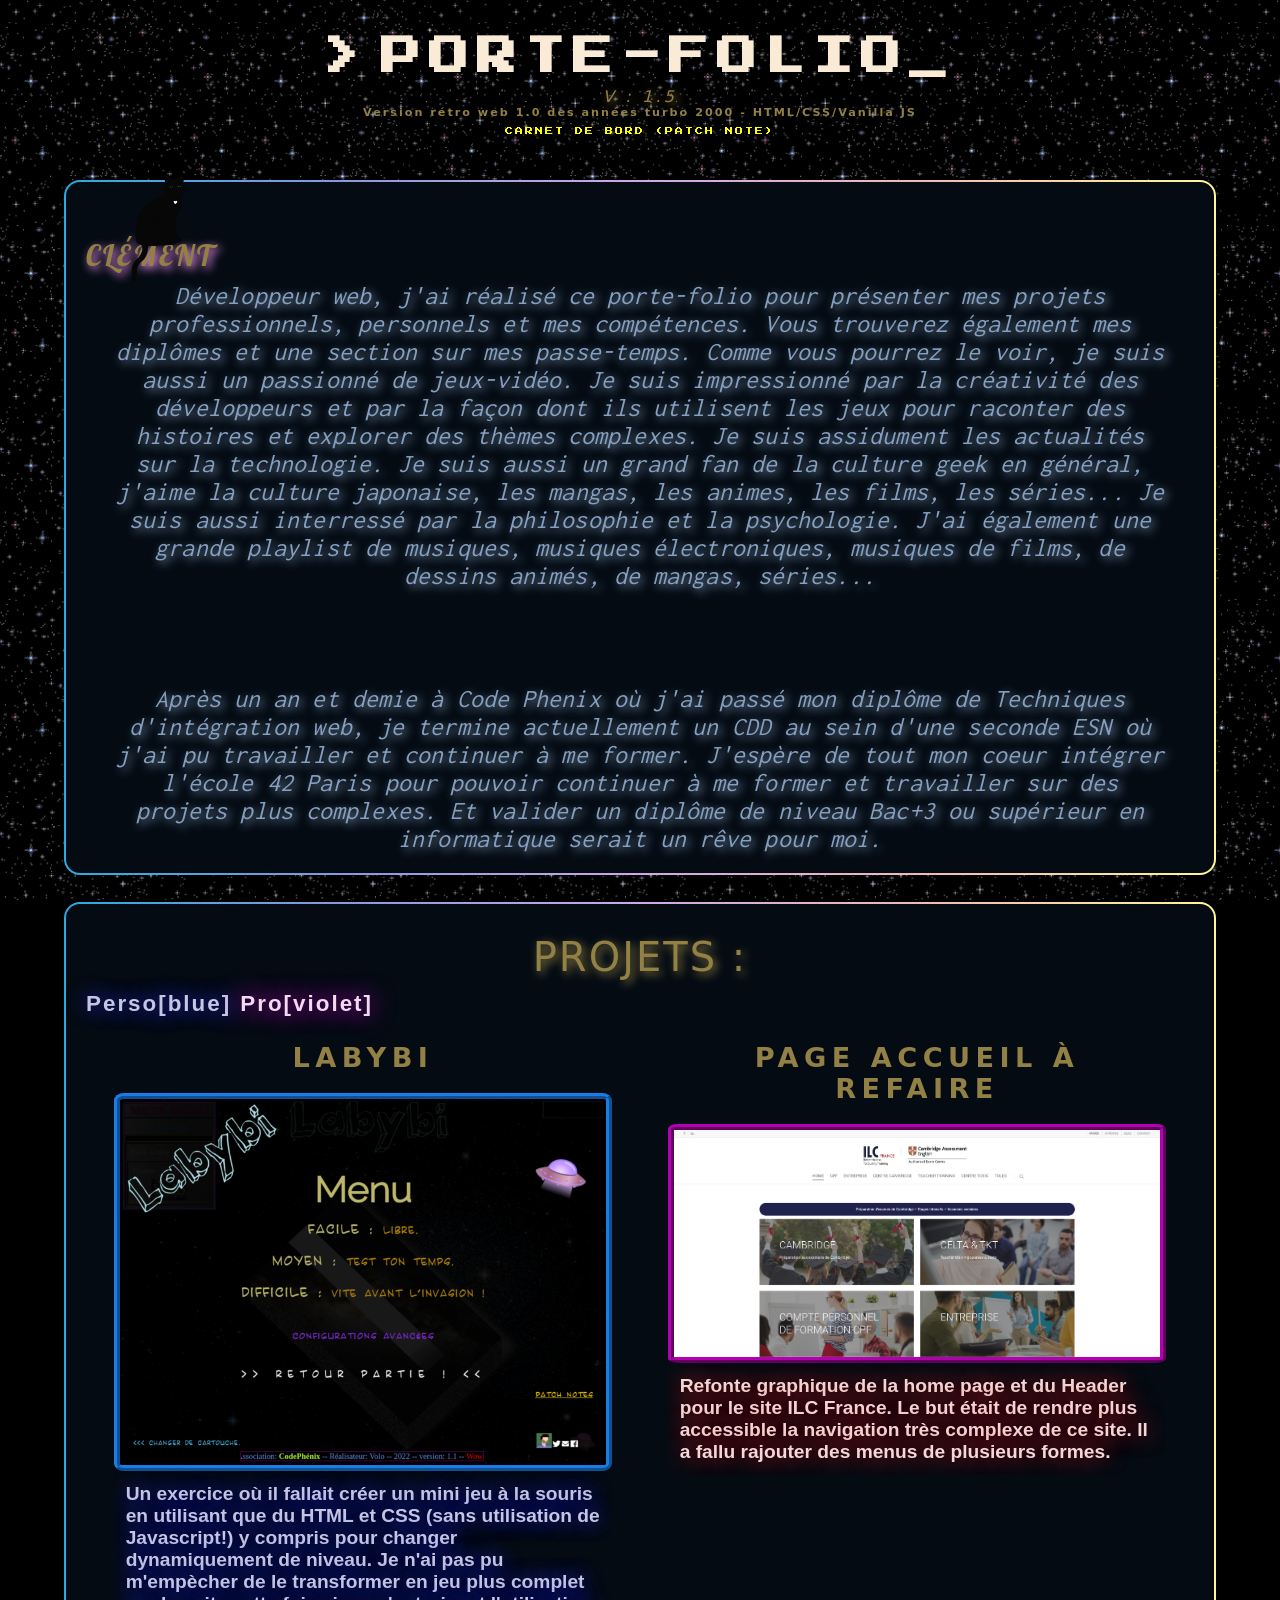
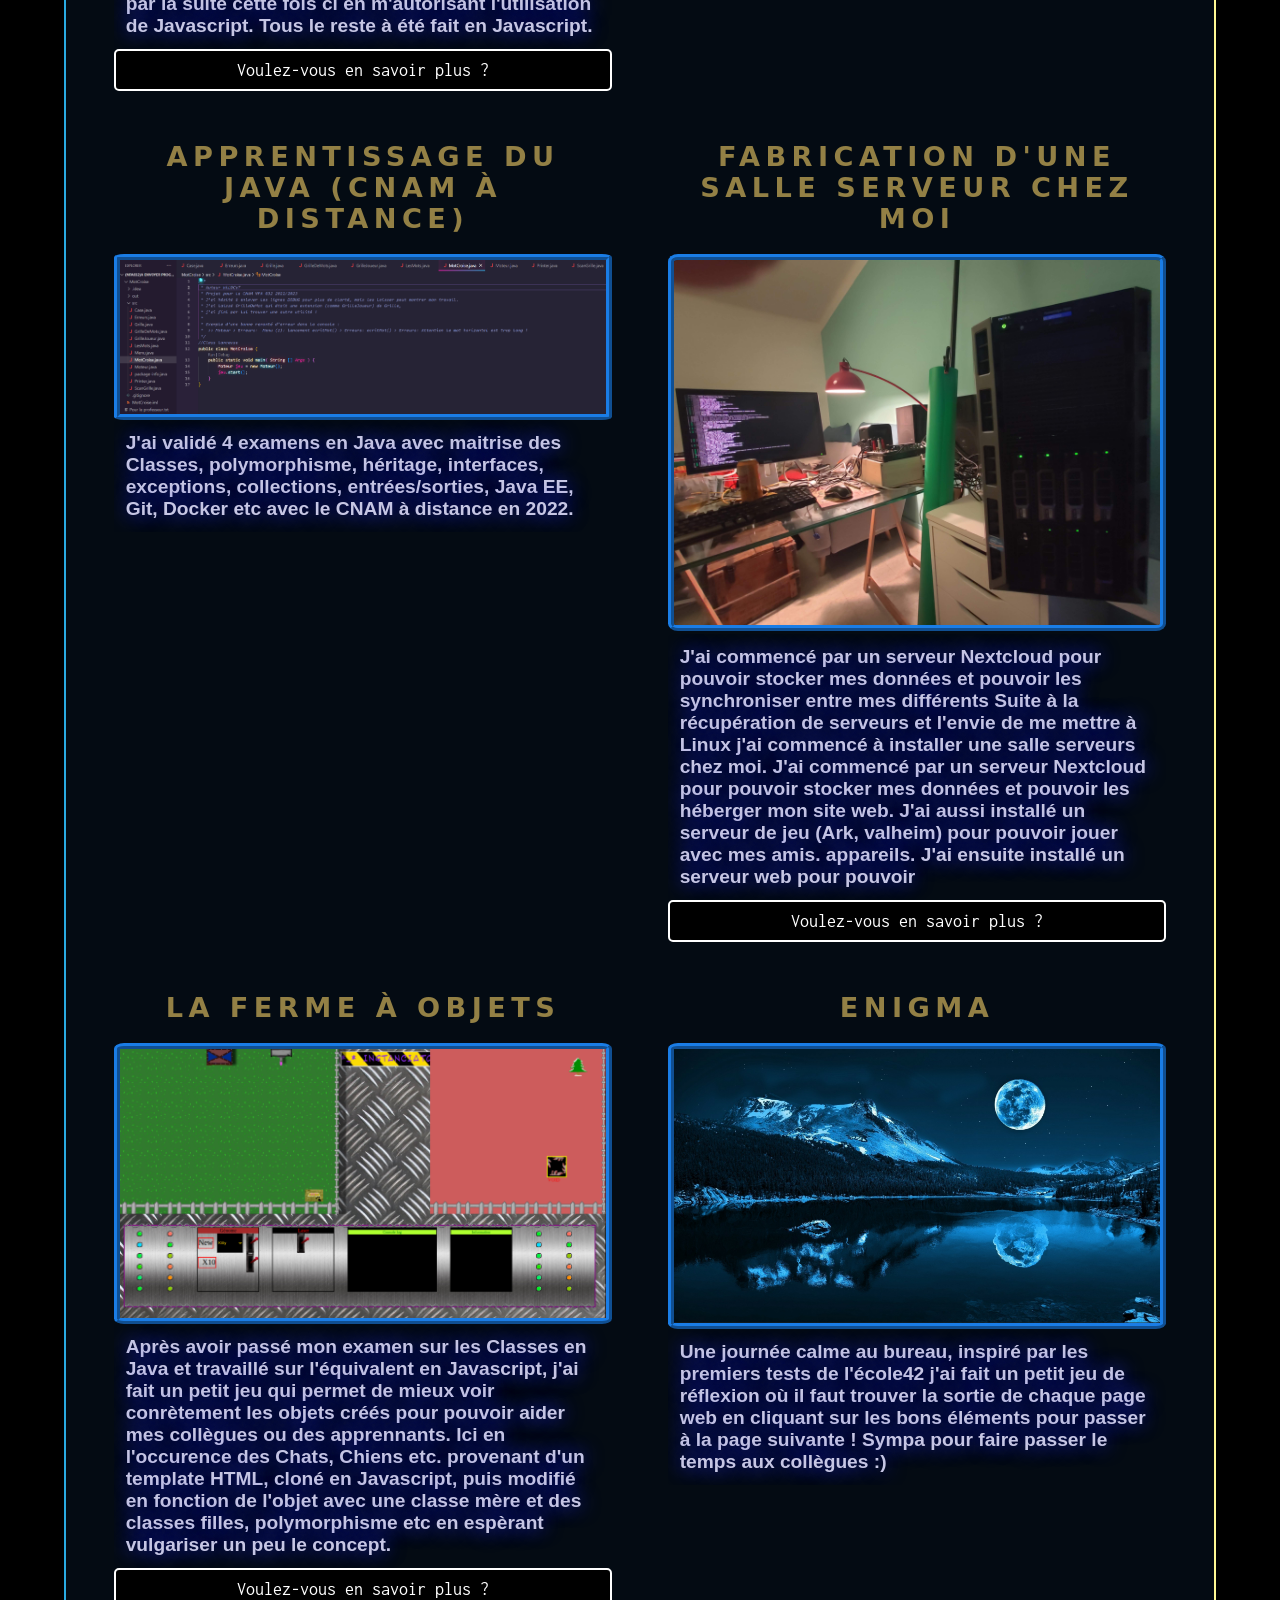
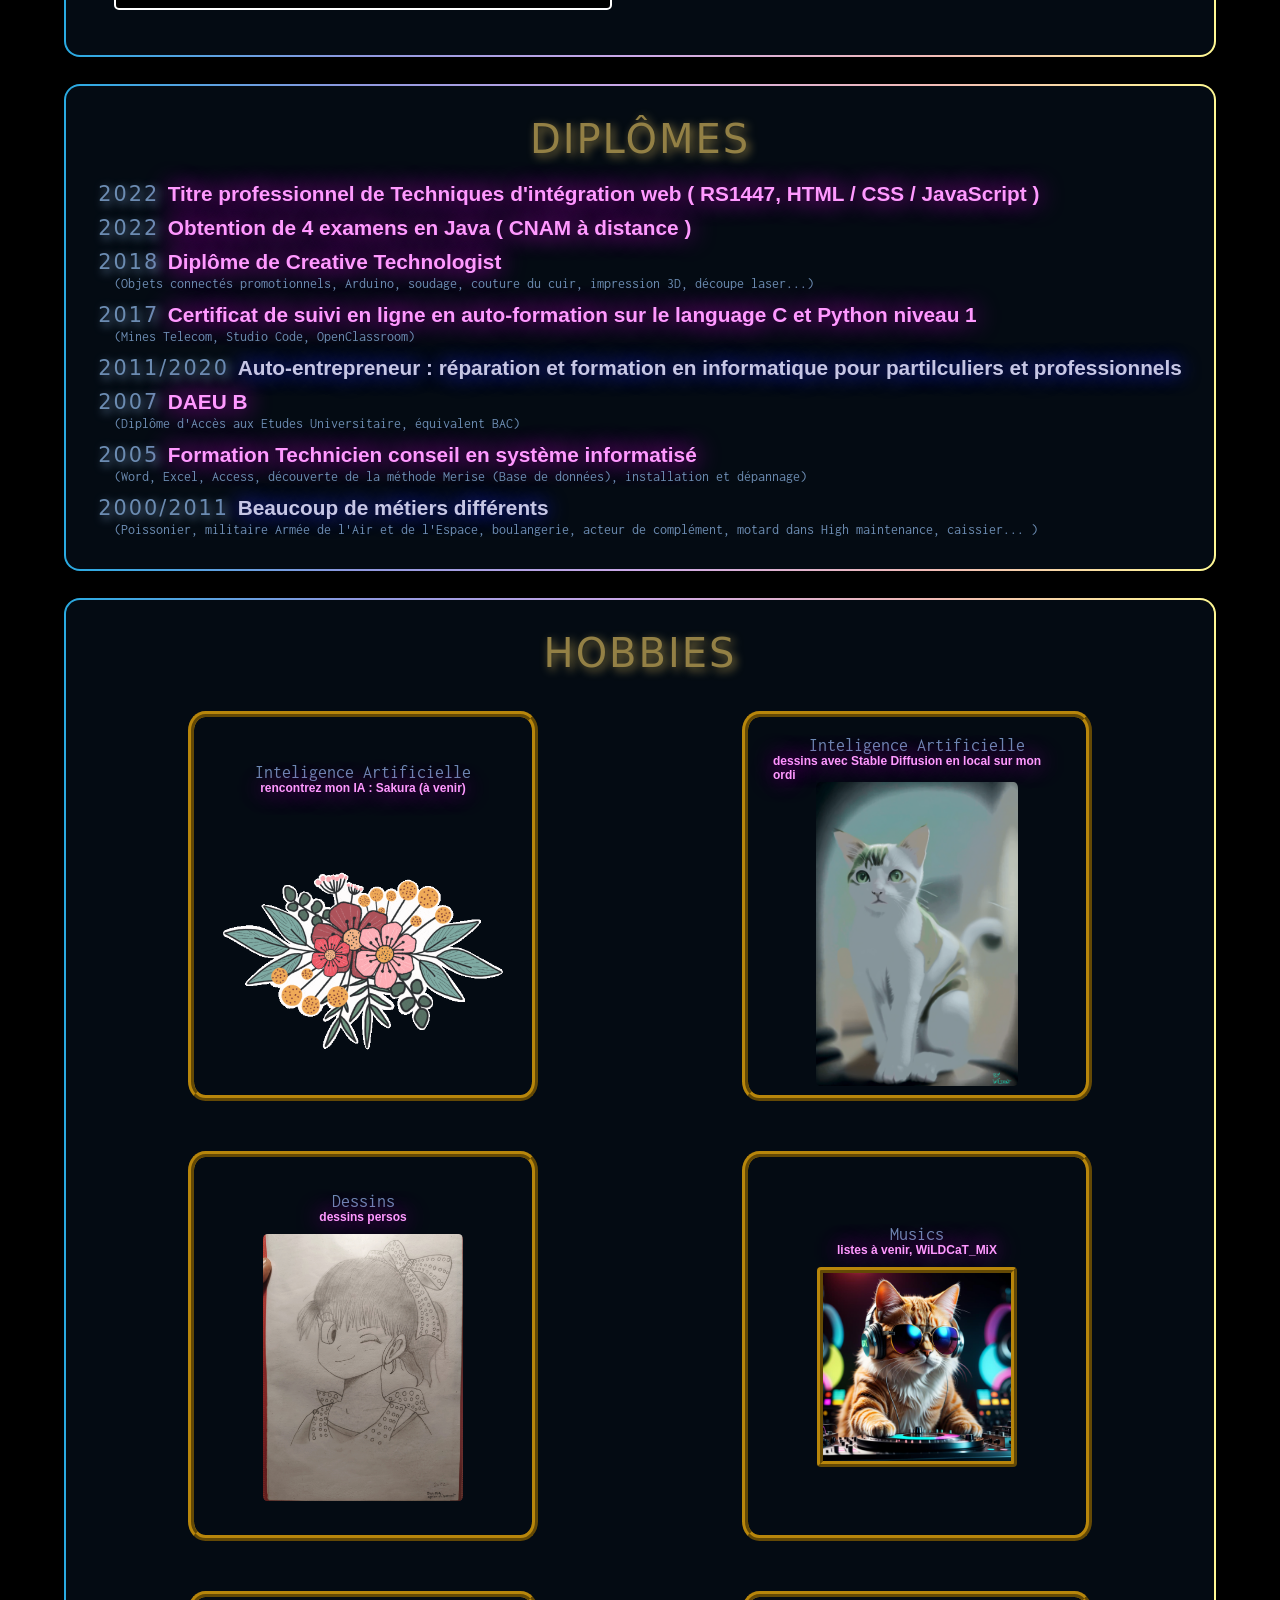
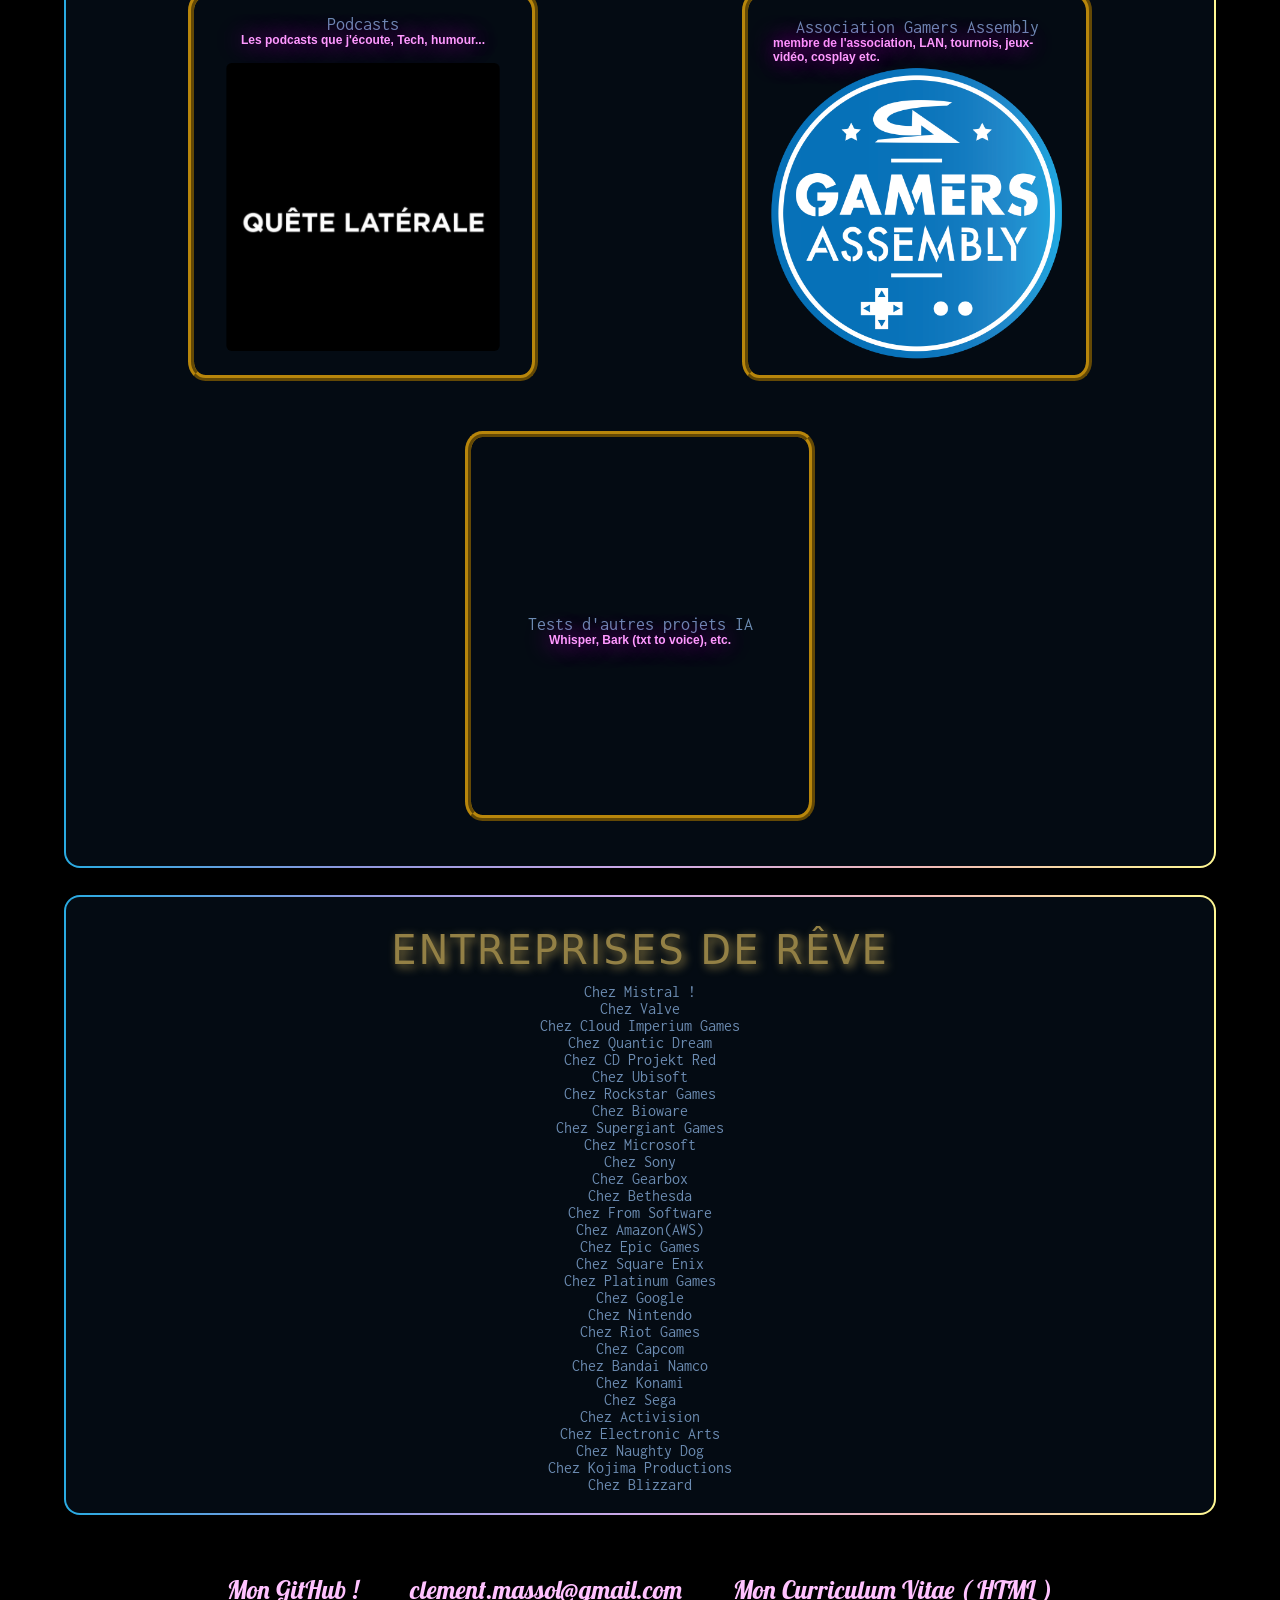
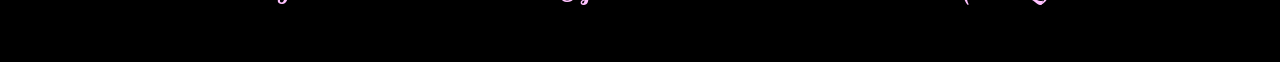
==== commit c40a962b: "read" ====
--- a/index.html
+++ b/index.html
@@ -146,9 +146,9 @@
             alt="Screenshot of Enigma the game">
           <div id="divTextProjet6" class="descriptionProject">
             <p class="neonBlue">
-              Une journée calme au bureau j'ai fait un petit jeu de réflexion où il faut trouver la sortie de chaque
-              page web en cliquant sur les bons éléments
-              pour passer à la page suivante ! Sympa pour faire passer le temps aux collègues :)
+              Une journée calme au bureau, inspiré par les premiers tests de l'école42 j'ai fait un petit jeu de
+              réflexion où il faut trouver la sortie de chaque page web en cliquant sur les bons éléments pour
+              passer à la page suivante ! Sympa pour faire passer le temps aux collègues :)
             </p>
           </div>
         </div>
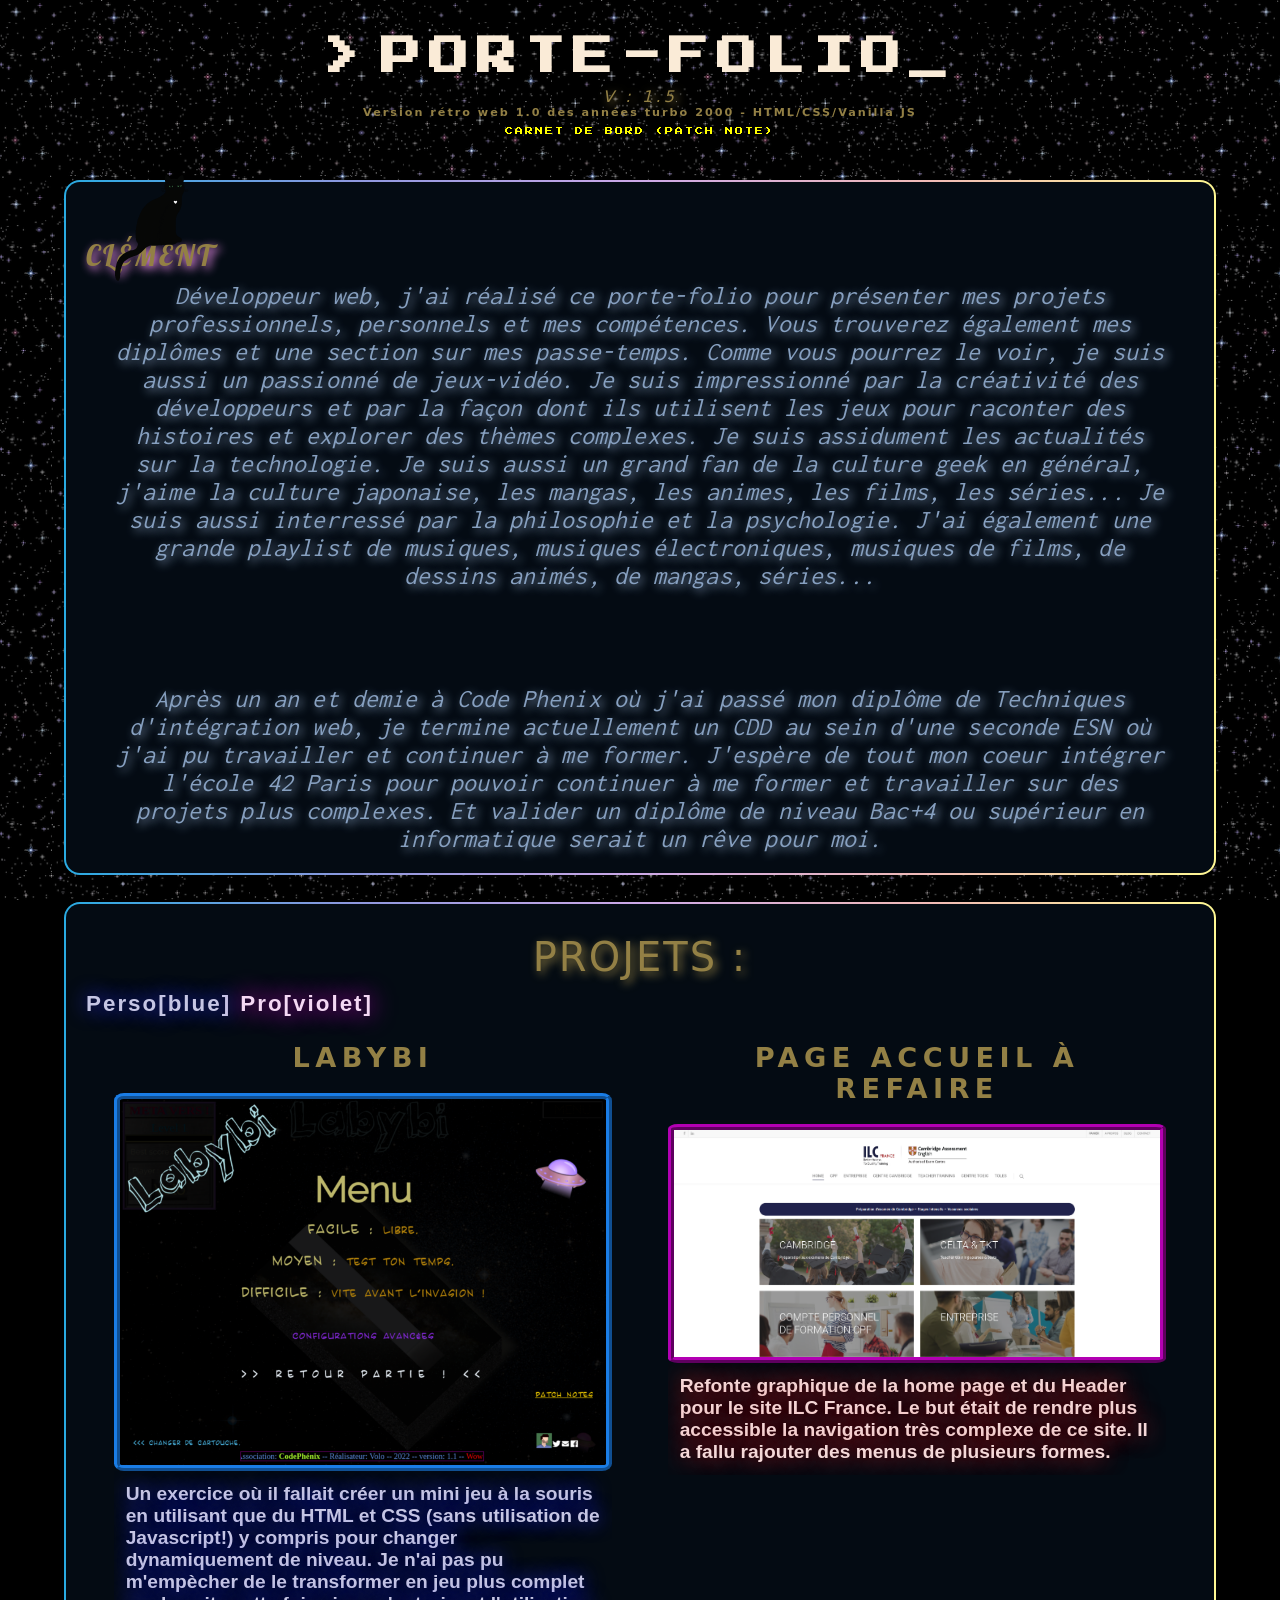
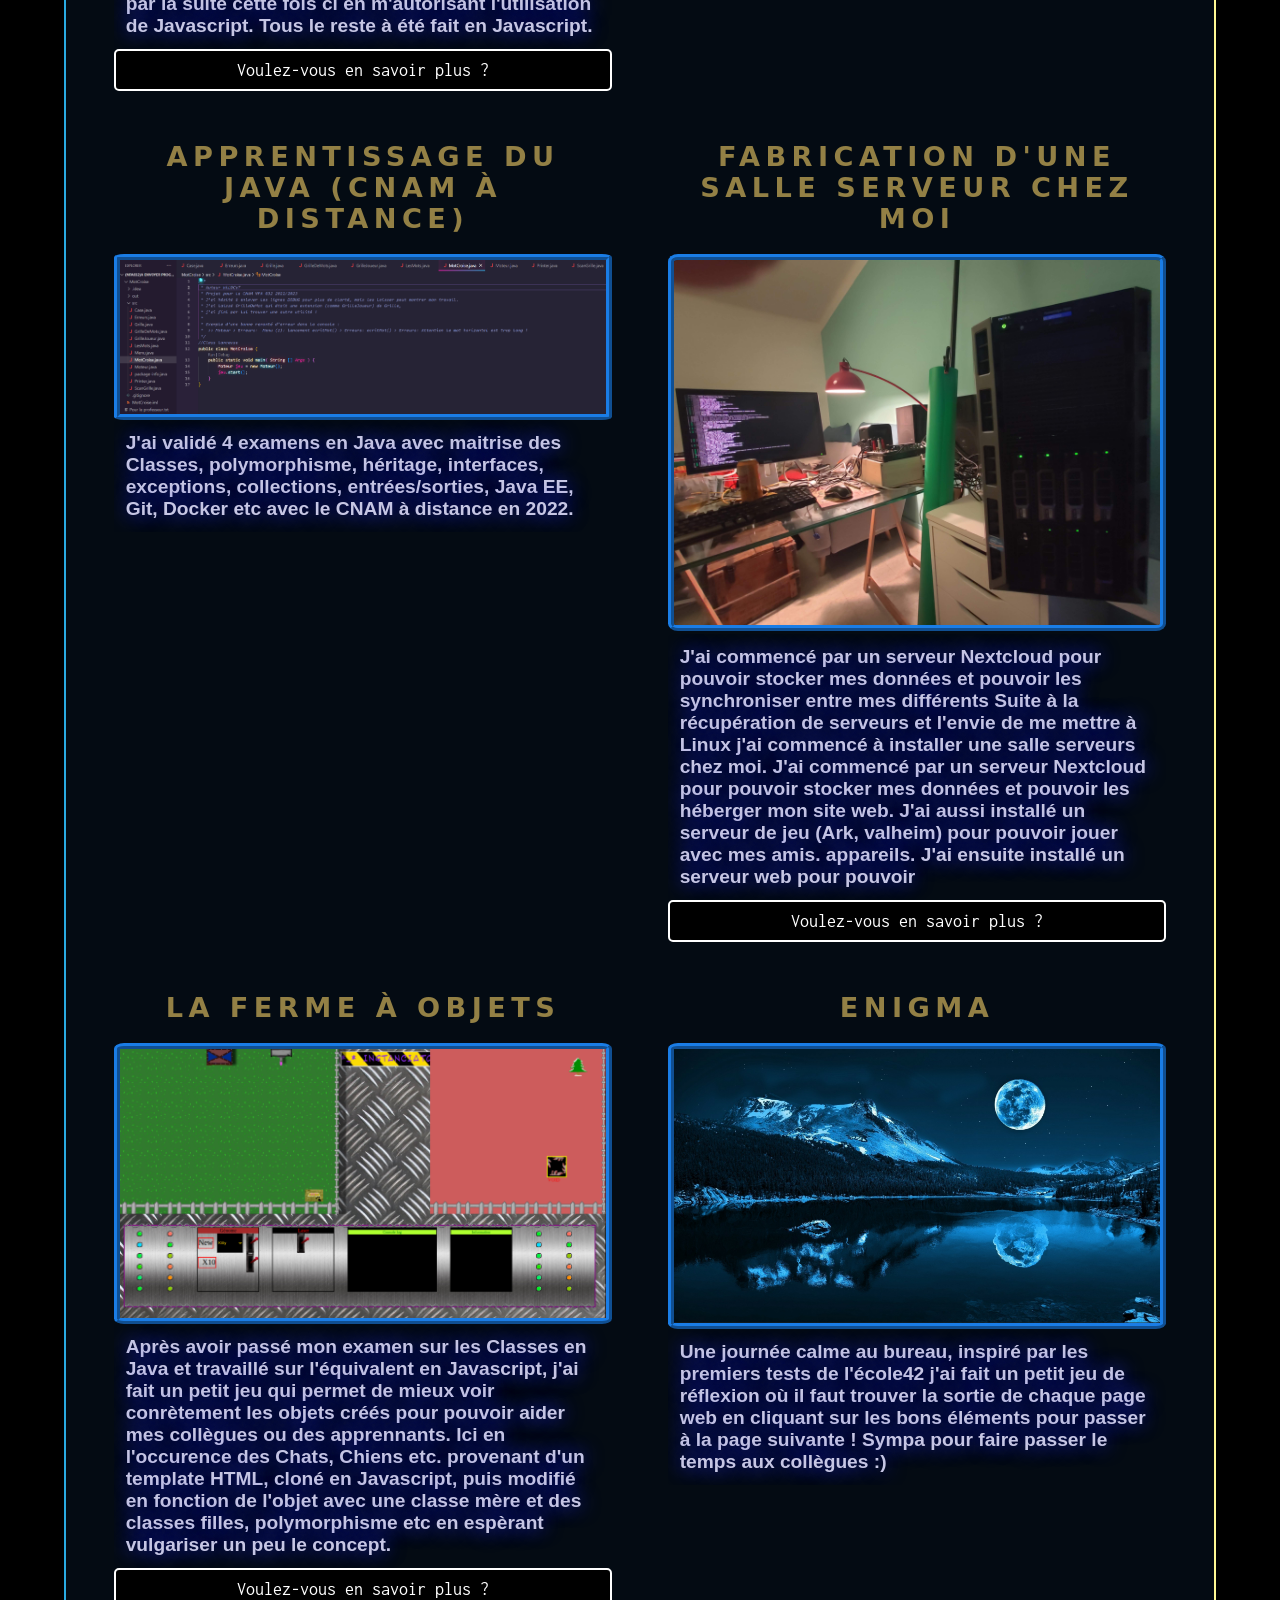
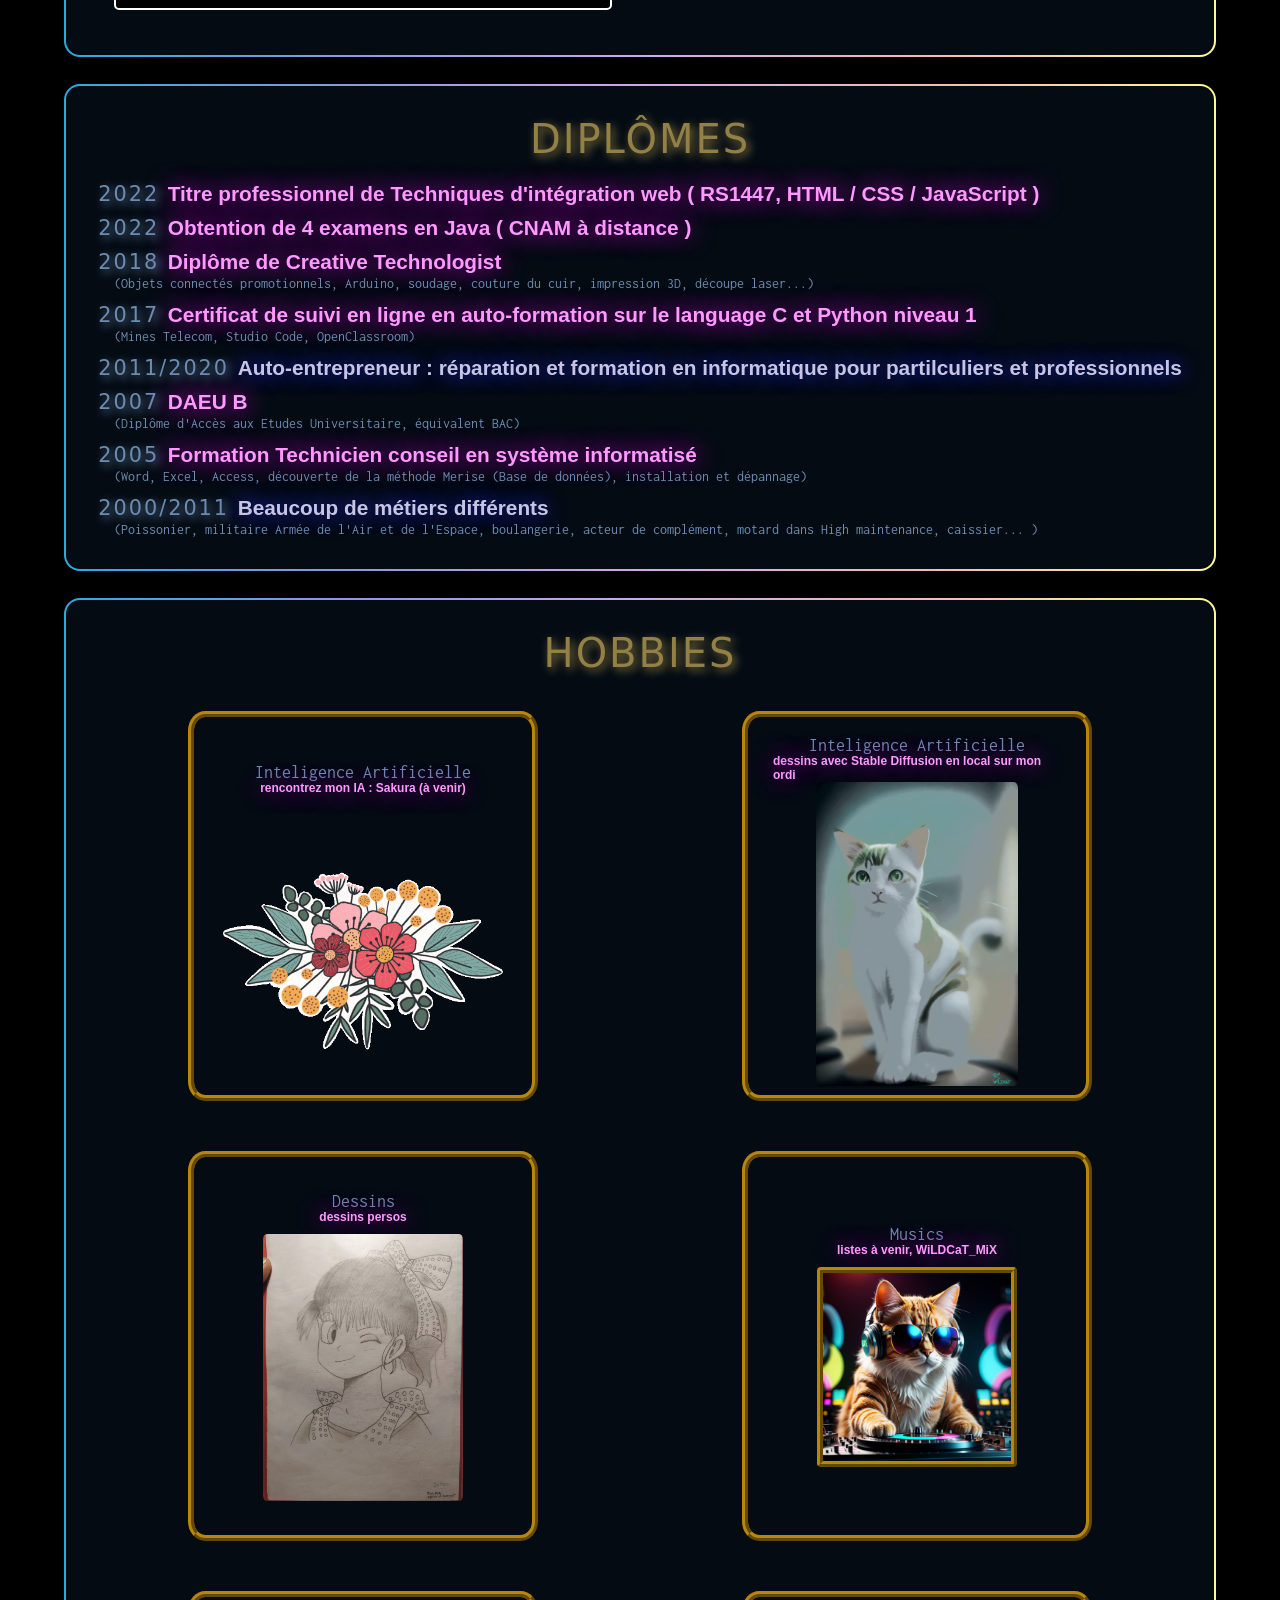
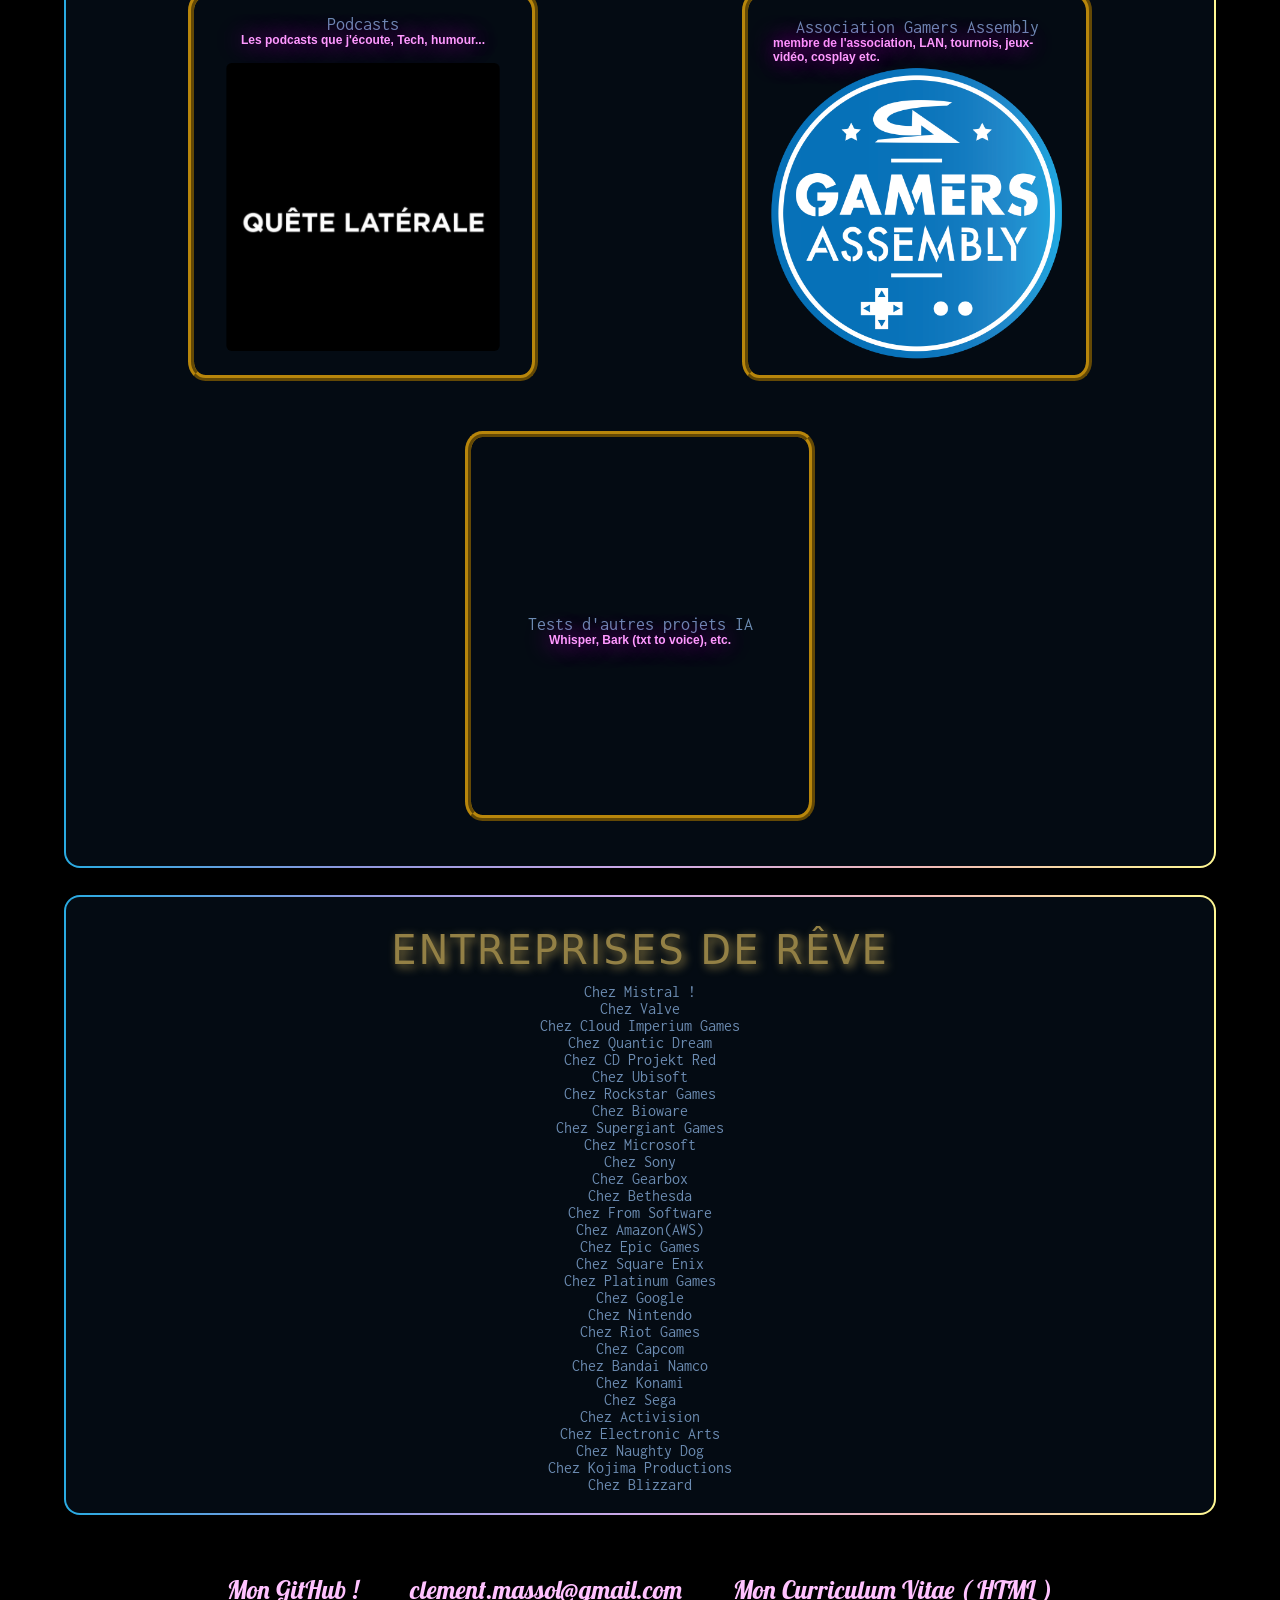
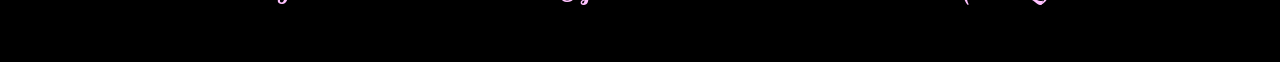
==== commit 7c554a08: "up" ====
--- a/index.html
+++ b/index.html
@@ -43,7 +43,7 @@
         seconde ESN où j'ai pu travailler et continuer à me former.
         J'espère de tout mon coeur intégrer l'école 42 Paris pour pouvoir continuer à me former et travailler sur des
         projets plus complexes.
-        Et valider un diplôme de niveau Bac+3 ou supérieur en informatique serait un rêve pour moi.
+        Et valider un diplôme de niveau Bac+4 ou supérieur en informatique serait un rêve pour moi.
       </p>
     </div>
   </header>
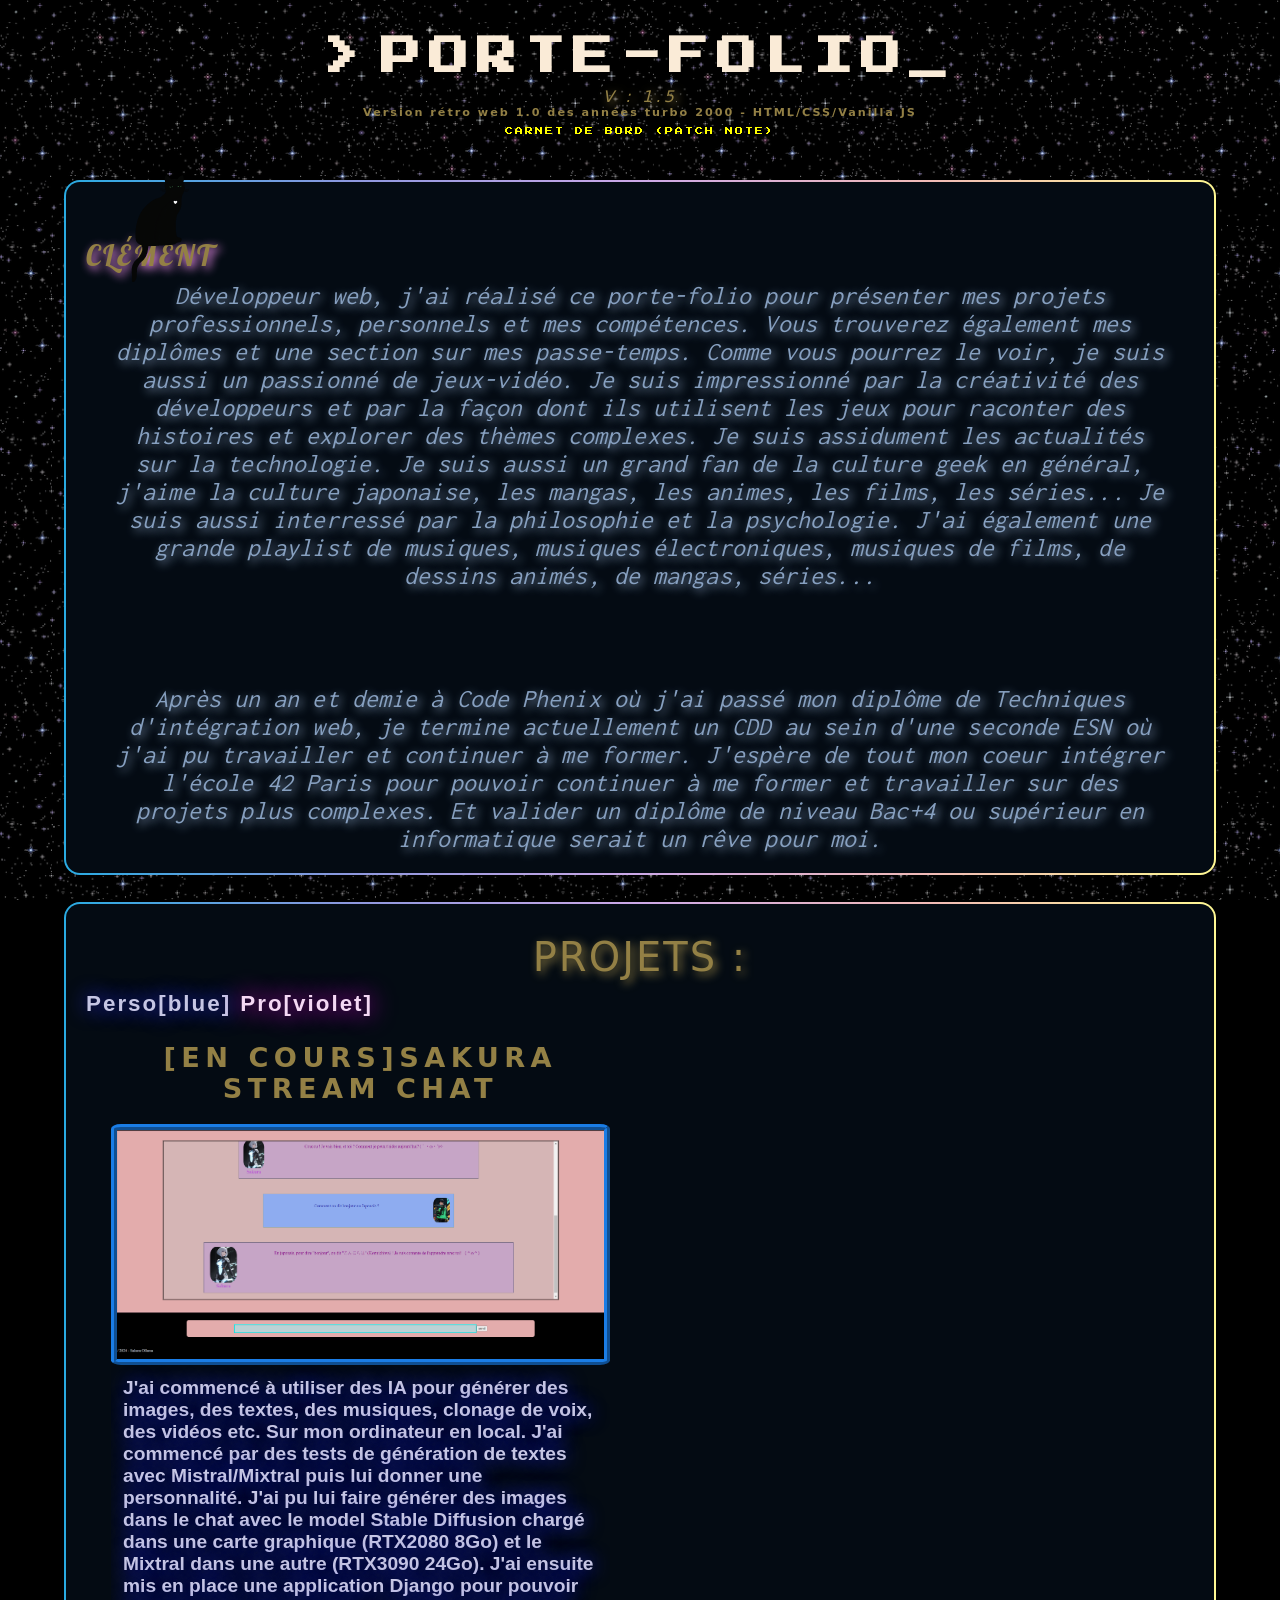
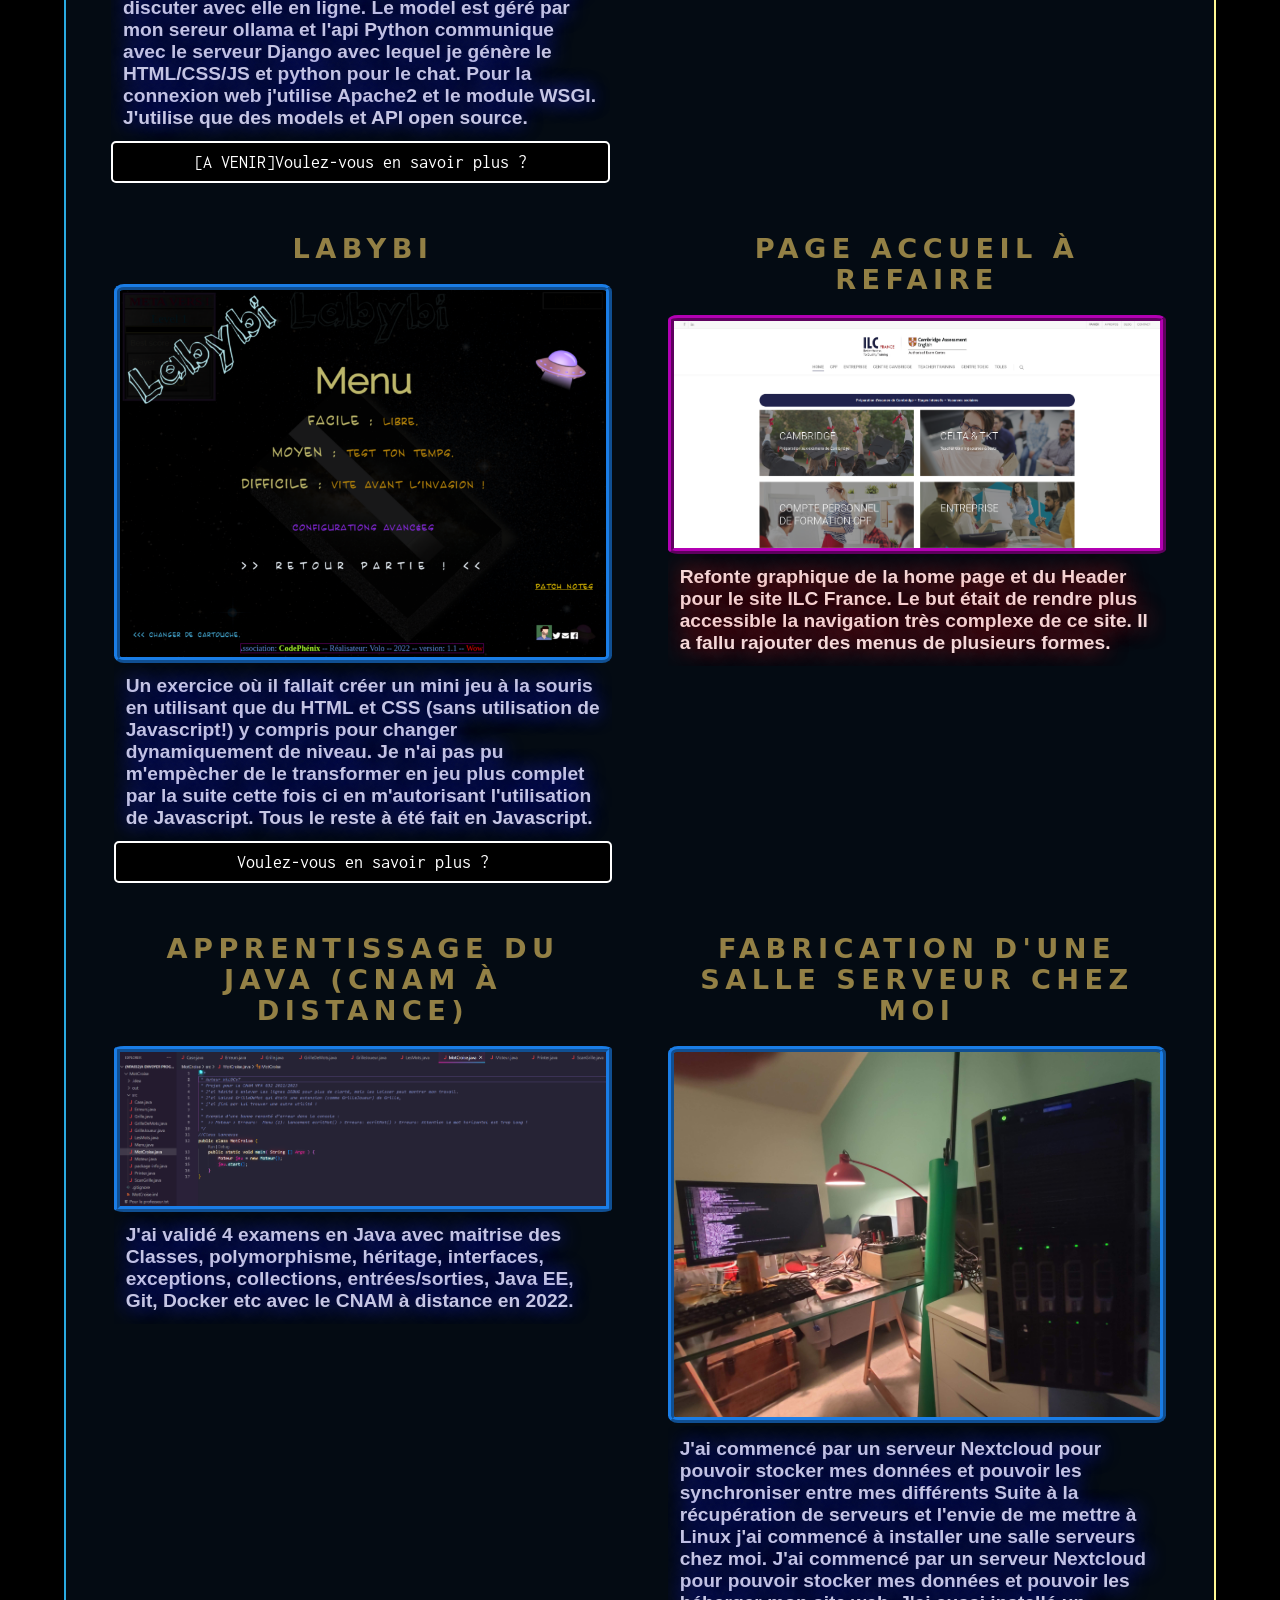
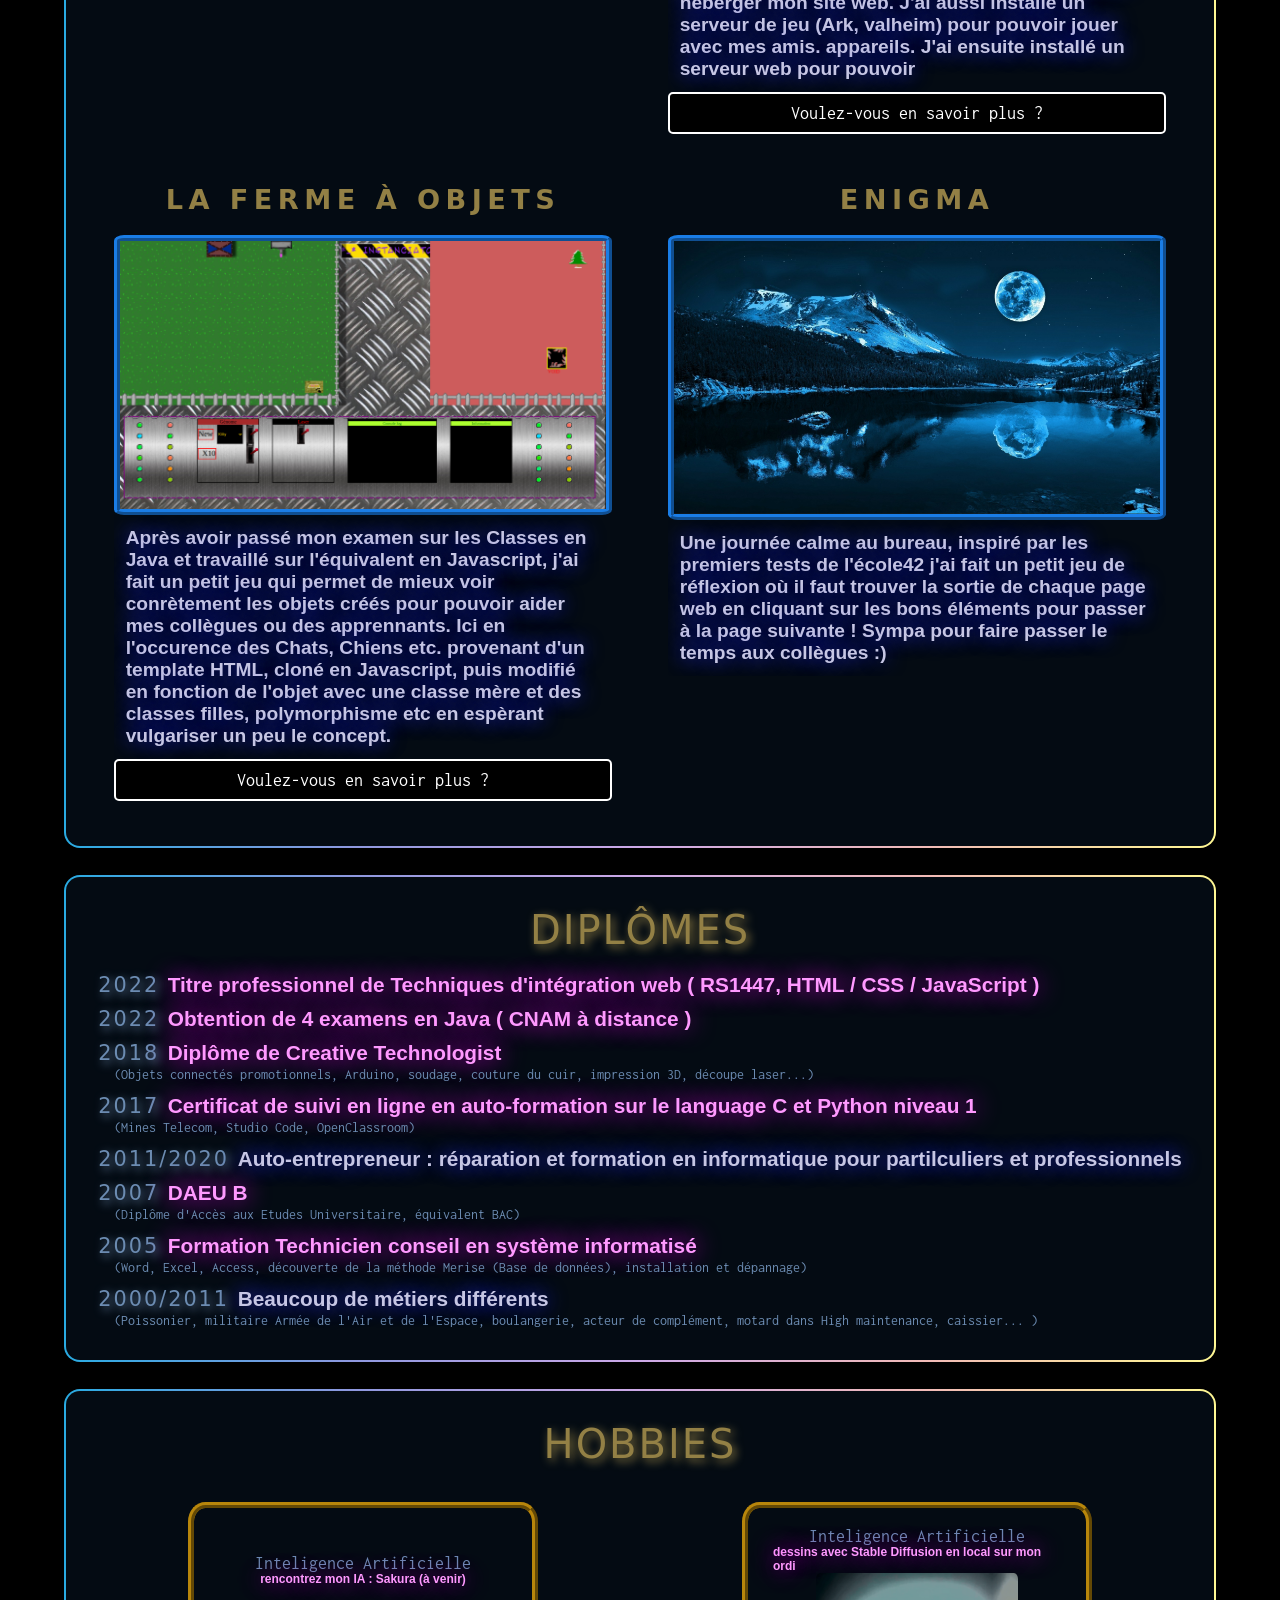
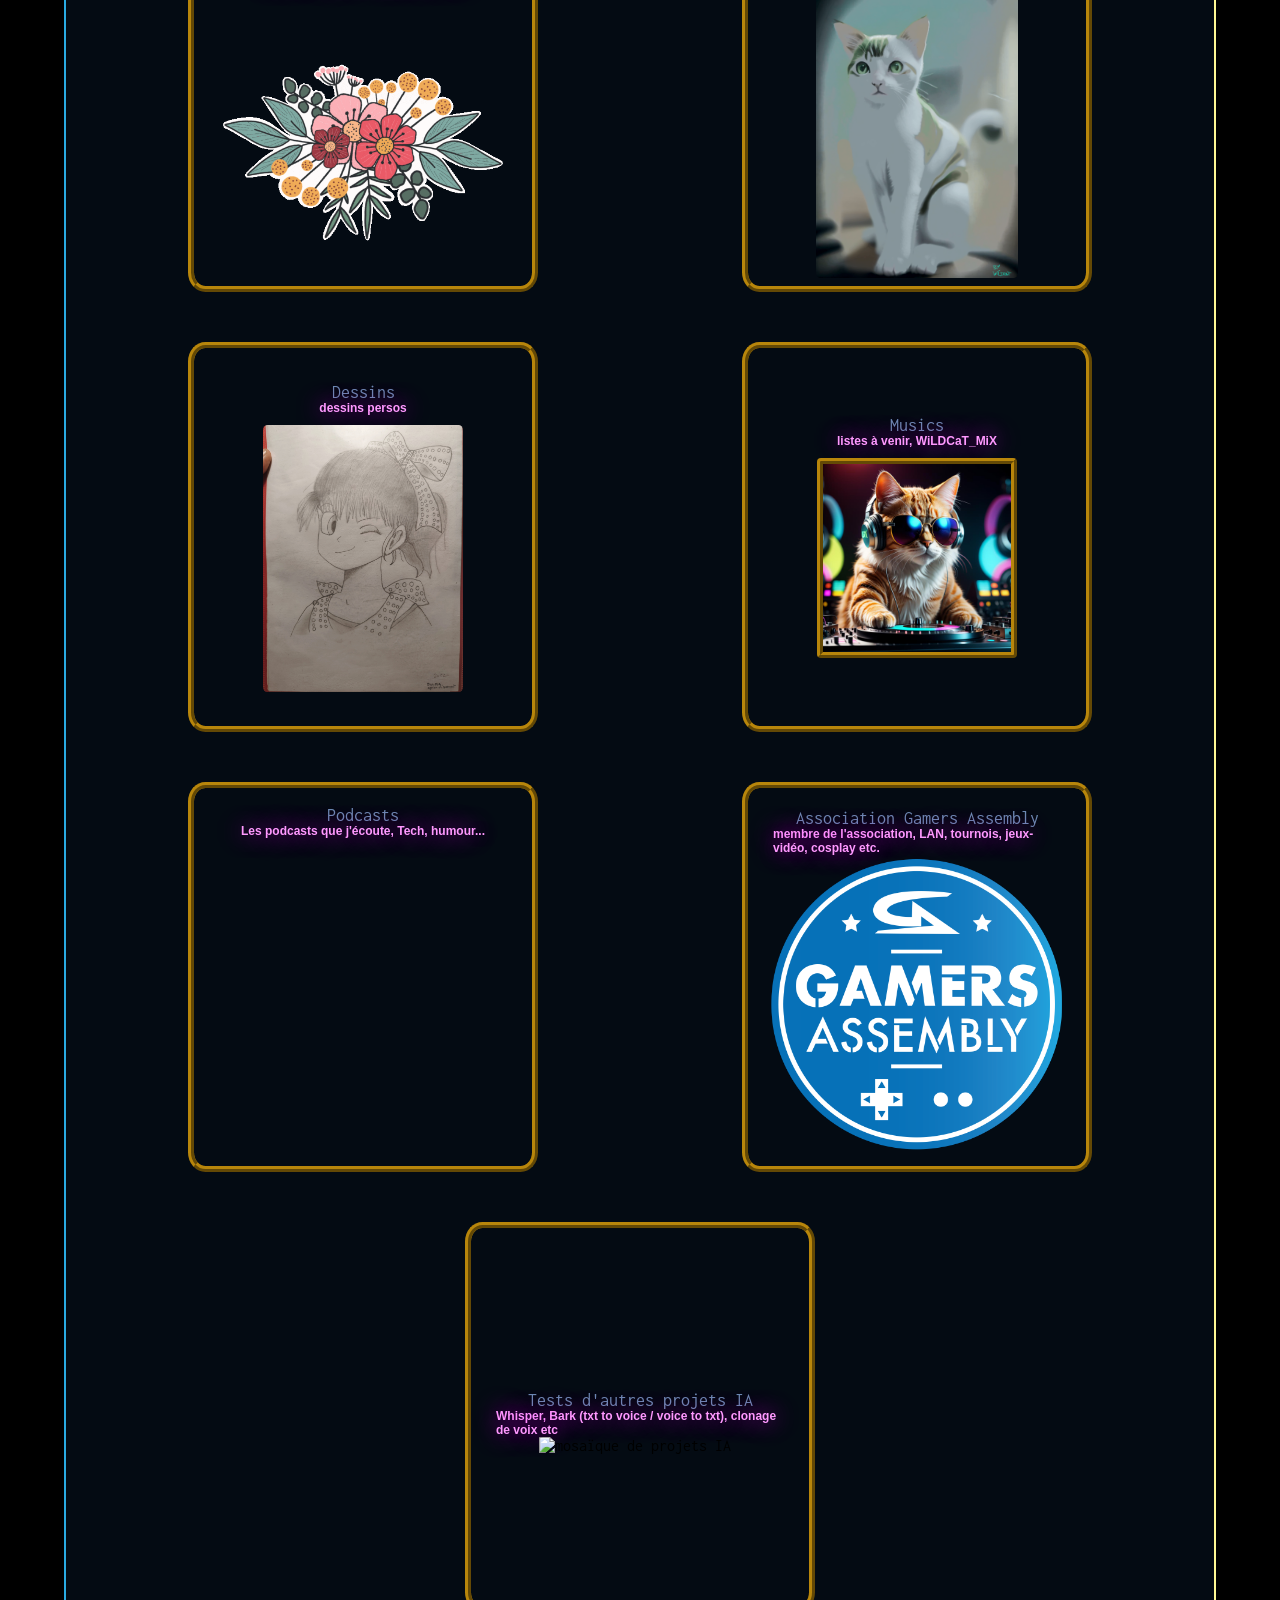
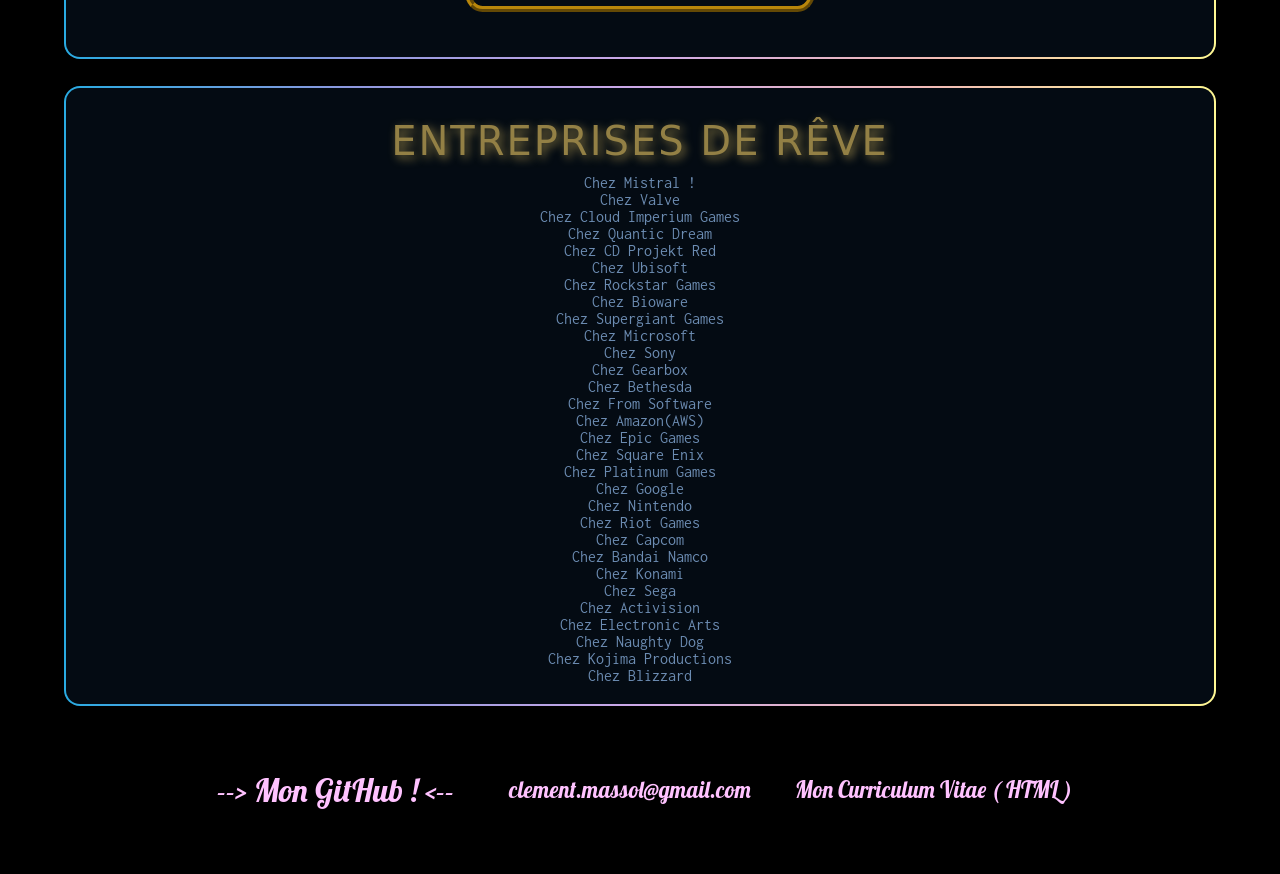
==== commit 2256d154: "MaJ projet chat AI, github plus gros" ====
--- a/index.html
+++ b/index.html
@@ -59,6 +59,29 @@
         </div>
       </div>
       <!--       Boxes of my projects -->
+      <div class="rowproject">
+        <div class="projectBoxes" id="sakuraStreamChat">
+          <h3 class="titleProject">[En cours]Sakura Stream Chat</h3>
+          <img id="AIStreamChatImage" class="projectImages perso" src="assets/pictures/IA/sakura_chat_v0_1.png"
+          alt="Screenshot of Sakura Stream Chat">
+          <div id="descriptionProject0" class="descriptionProject">
+            <p class="neonBlue">
+              <encours de travail>
+                J'ai commencé à utiliser des IA pour générer des images, des textes, des musiques, clonage de voix,
+                des vidéos etc. Sur mon ordinateur en local. J'ai commencé par des tests de génération de textes 
+                avec Mistral/Mixtral puis lui donner une personnalité. J'ai pu lui faire générer des images dans le chat
+                avec le model Stable Diffusion chargé dans une carte graphique (RTX2080 8Go) et le Mixtral dans une autre 
+                (RTX3090 24Go). J'ai ensuite mis en place une application Django pour pouvoir discuter avec elle en ligne.
+                Le model est géré par mon sereur ollama et l'api Python communique avec le serveur Django avec lequel
+                je génère le HTML/CSS/JS et python pour le chat. Pour la connexion web j'utilise Apache2 et le module
+                WSGI. J'utilise que des models et API open source.
+              </p>
+            </div>
+            <button id="boutonSakuraStreamChat" class="boutonRetro">[A VENIR]Voulez-vous en savoir plus ?</button>
+          </div>
+        </div>
+      </div>
+      <!--       Boxes of my projects -->
       <div class="rowProject">
         <div class="projectBoxes " id="projet1">
           <h3 class="titleProject">Labybi</h3>
@@ -314,8 +337,10 @@
             Tests d'autres projets IA
           </span>
           <span class="sakuraColor">
-            Whisper, Bark (txt to voice), etc.
-          </span>
+            Whisper, Bark (txt to voice / voice to txt), clonage de voix etc
+          </span>
+          <img id="projetsVrac" class="imgHobbies" src="assets/pictures/stickers/IA_mosaic.gif"
+            alt="mosaïque de projets IA" />           
         </article>
       </div>
     </section>
@@ -449,13 +474,13 @@
     <footer>
       <section id="contact">
         <!-- <h2>Contact</h2> -->
-        <a id="linkContact" href="https://github.com/wildcat7534">
-          Mon GitHub !
+        <a id="lienGitHub" href="https://github.com/wildcat7534">
+        --> Mon GitHub ! <--
         </a>
         <a id="Email" href="mailto:clement.massol@gmail.com">
           clement.massol@gmail.com
         </a>
-        <a id="mon C.V." href="assets/cv/cv.html">
+        <a id="monCV" href="assets/cv/cv.html">
           Mon Curriculum Vitae ( HTML )
       </section>
       <script src="assets/js/page_retro.js"></script>
--- a/assets/css/page_retro.css
+++ b/assets/css/page_retro.css
@@ -429,6 +429,9 @@
 #imgServerRoom {
   width: 40%;
 }
+#projetsVrac {
+  width: 60%;
+}
 
 /****************************************************************/
 /****************************************************************/
@@ -485,7 +488,7 @@
 #contact a {
   font-family: 'lobster';
   animation: neonVioletRetroFlashes 2s ease-in-out infinite alternate;
-  font-size: 1.6em;
+  font-size: 1.4em;
   margin: 1em;
   display: inline-block;
   color: var(--wc-pink-100);
@@ -496,7 +499,9 @@
   color: var(--wc-pink-800);
   animation: none;
 }
-
+#contact #lienGitHub {
+  font-size: 2rem;
+}
 /****************************************************************/
 /****************************************************************/
 /* Breakpoints */
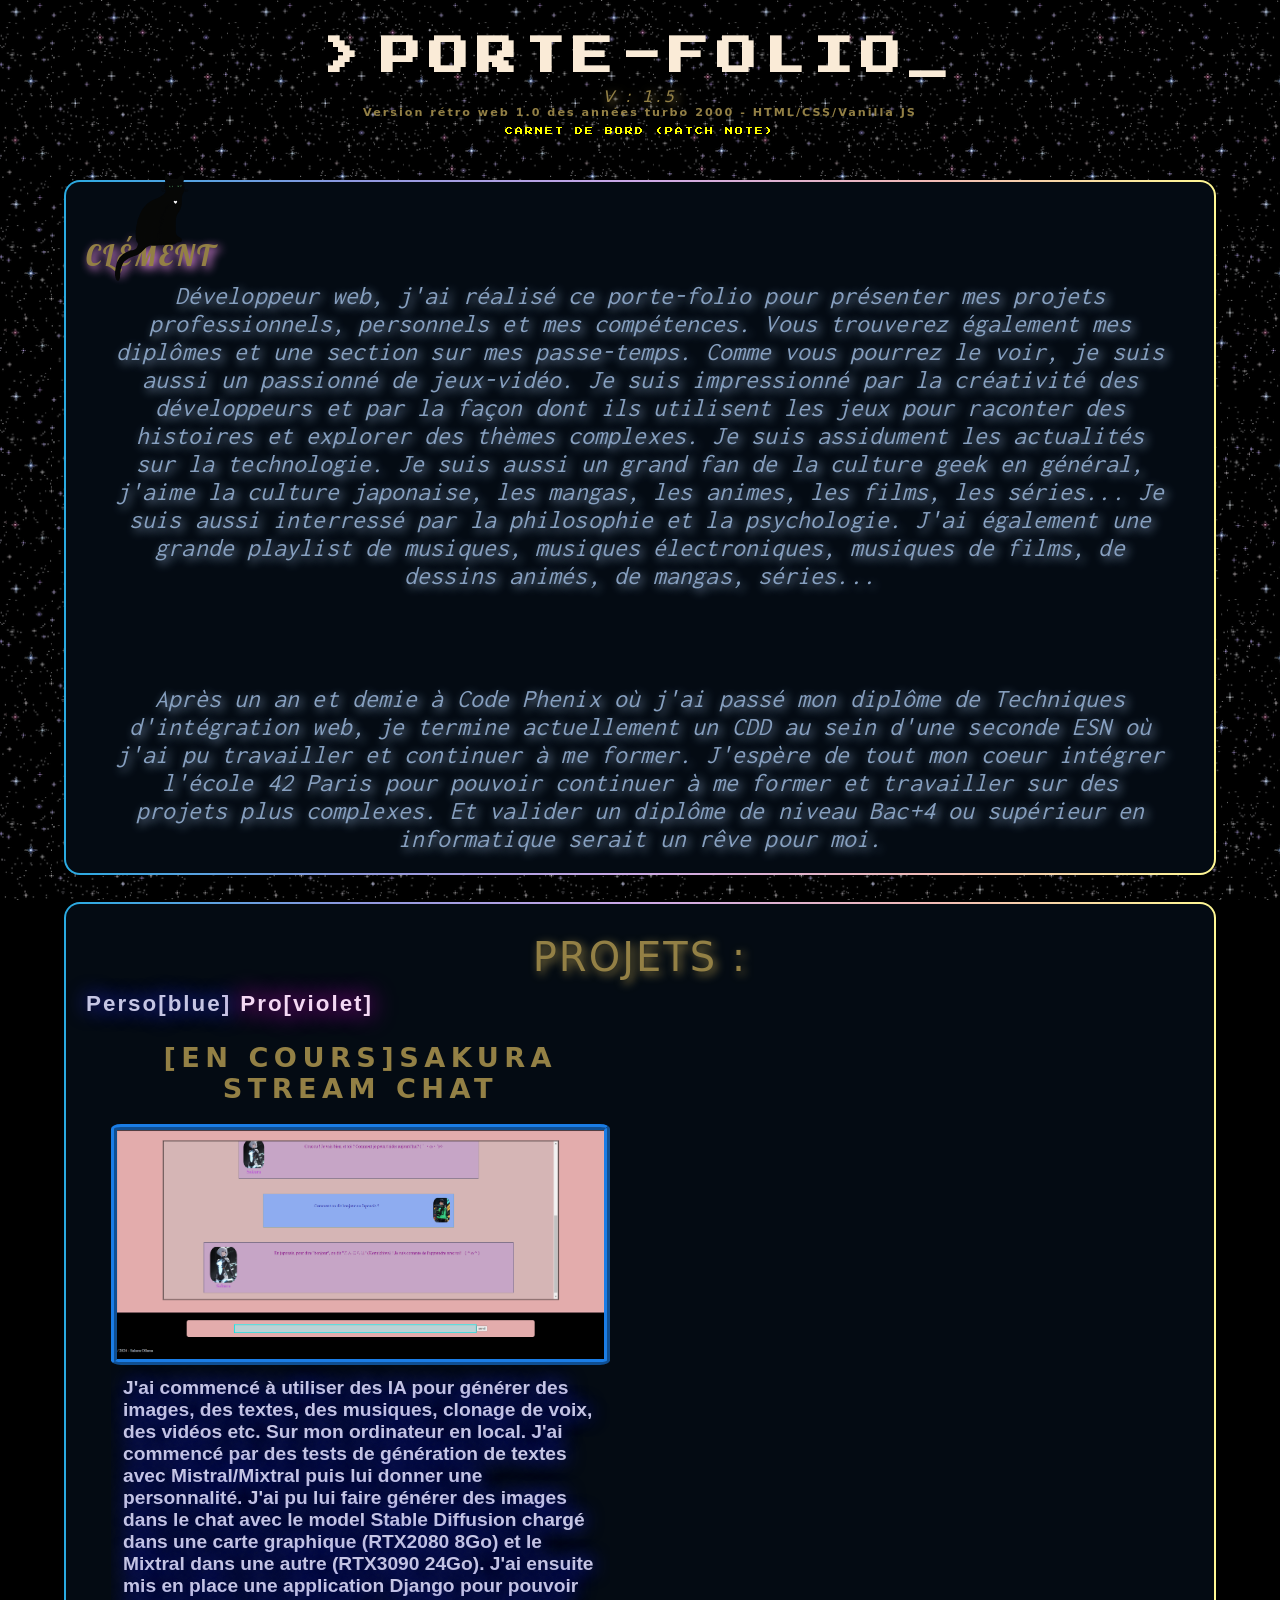
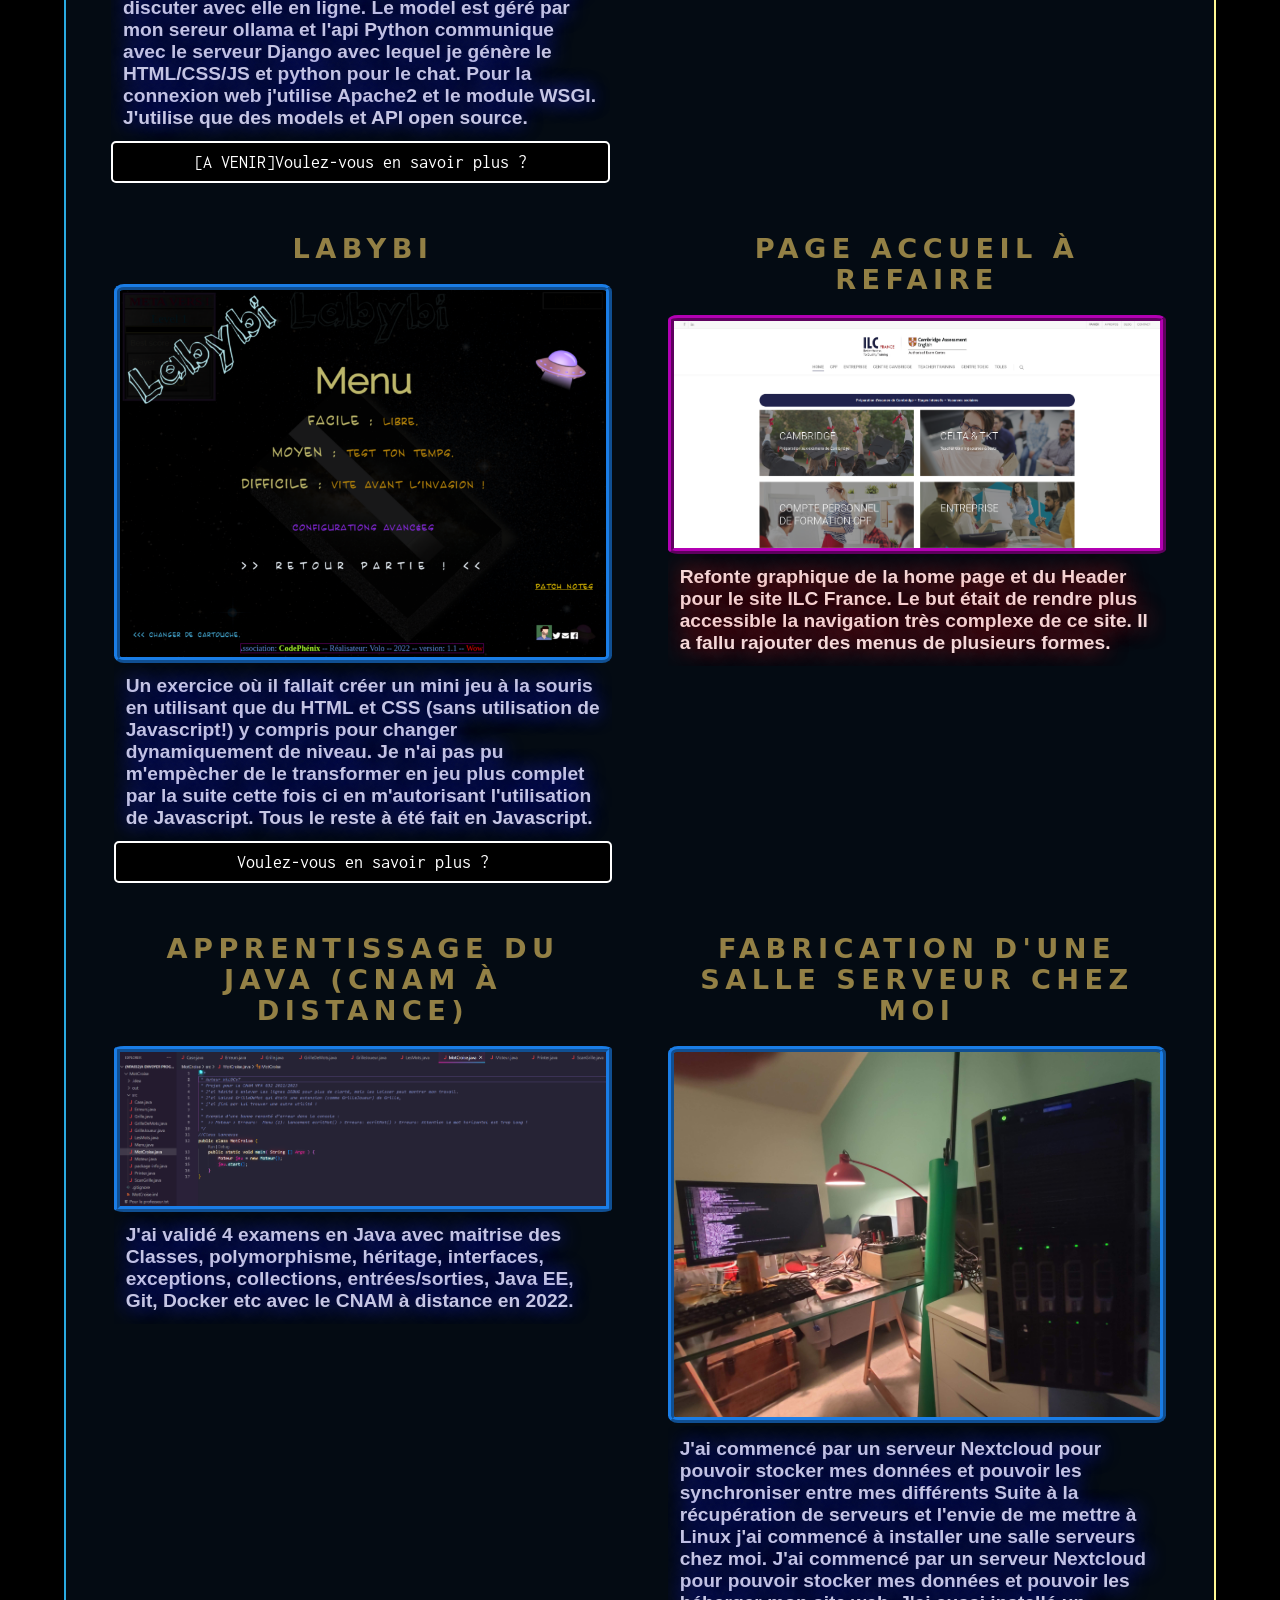
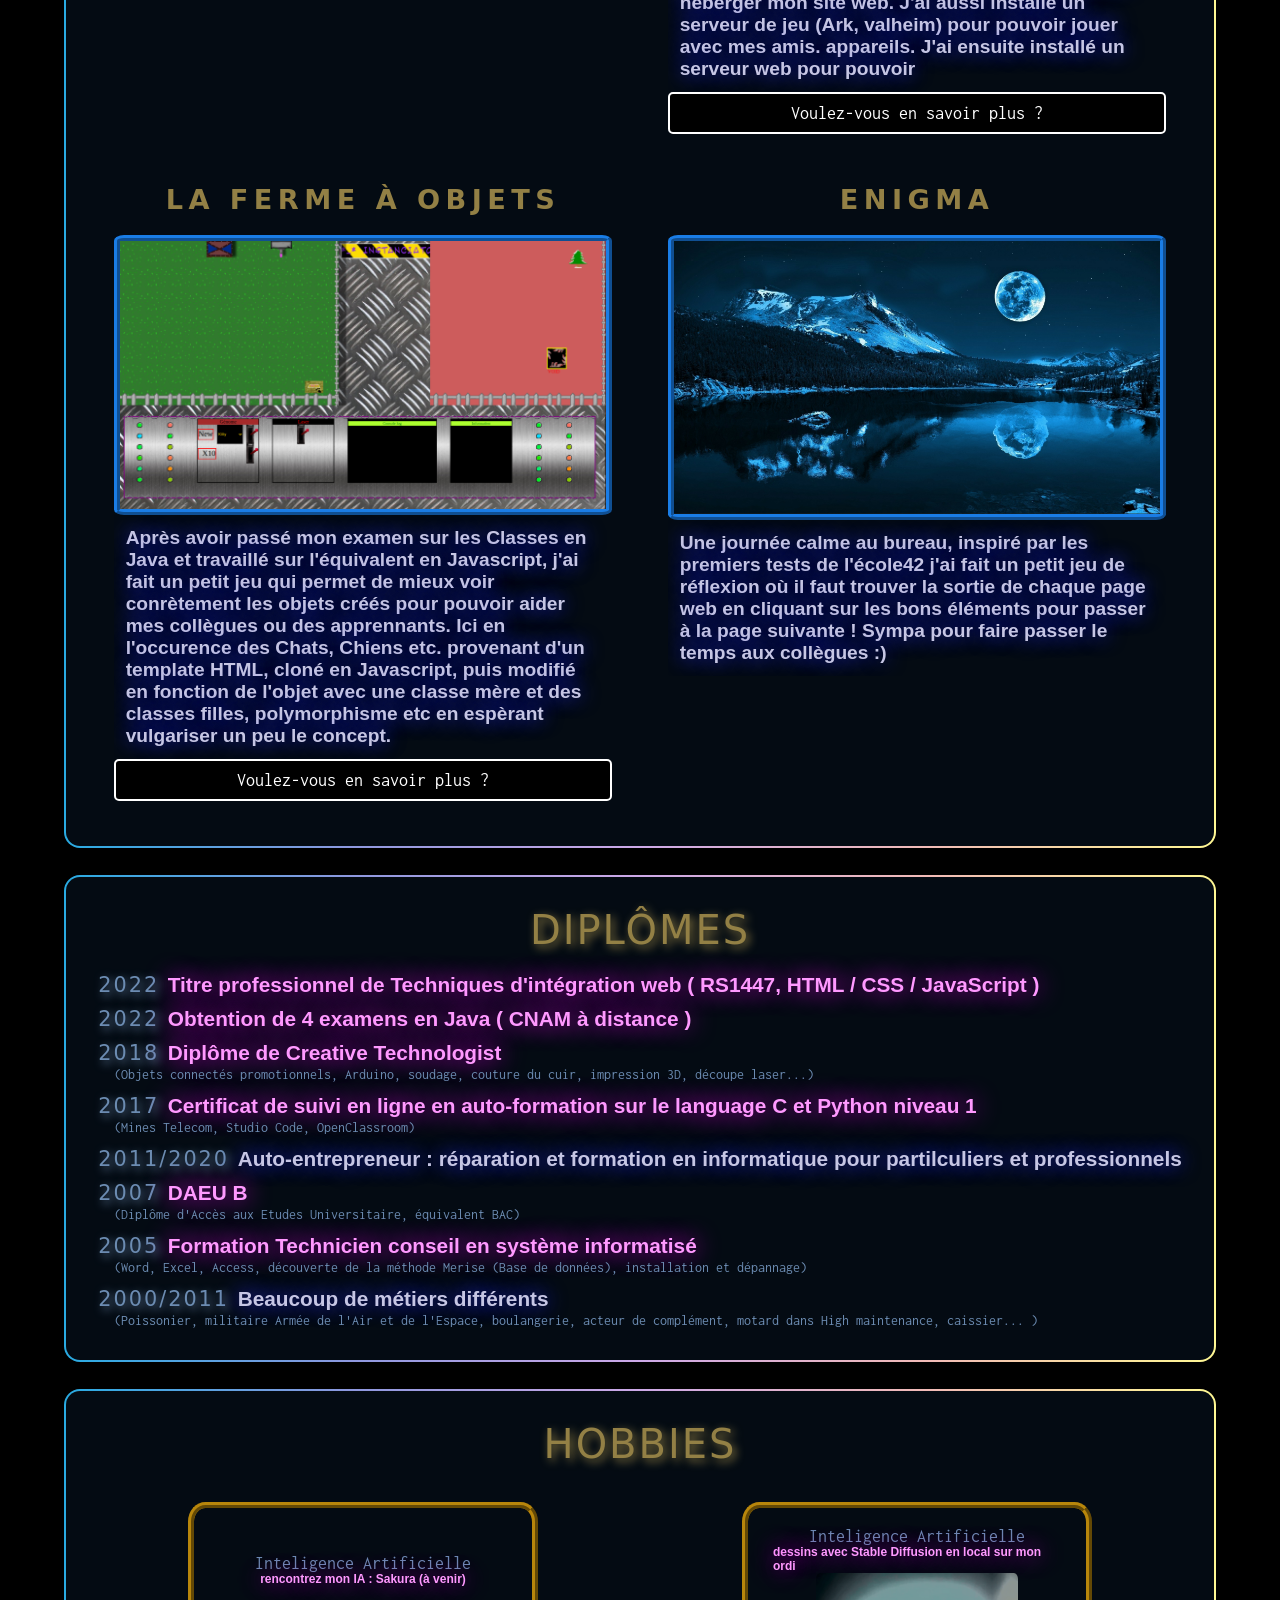
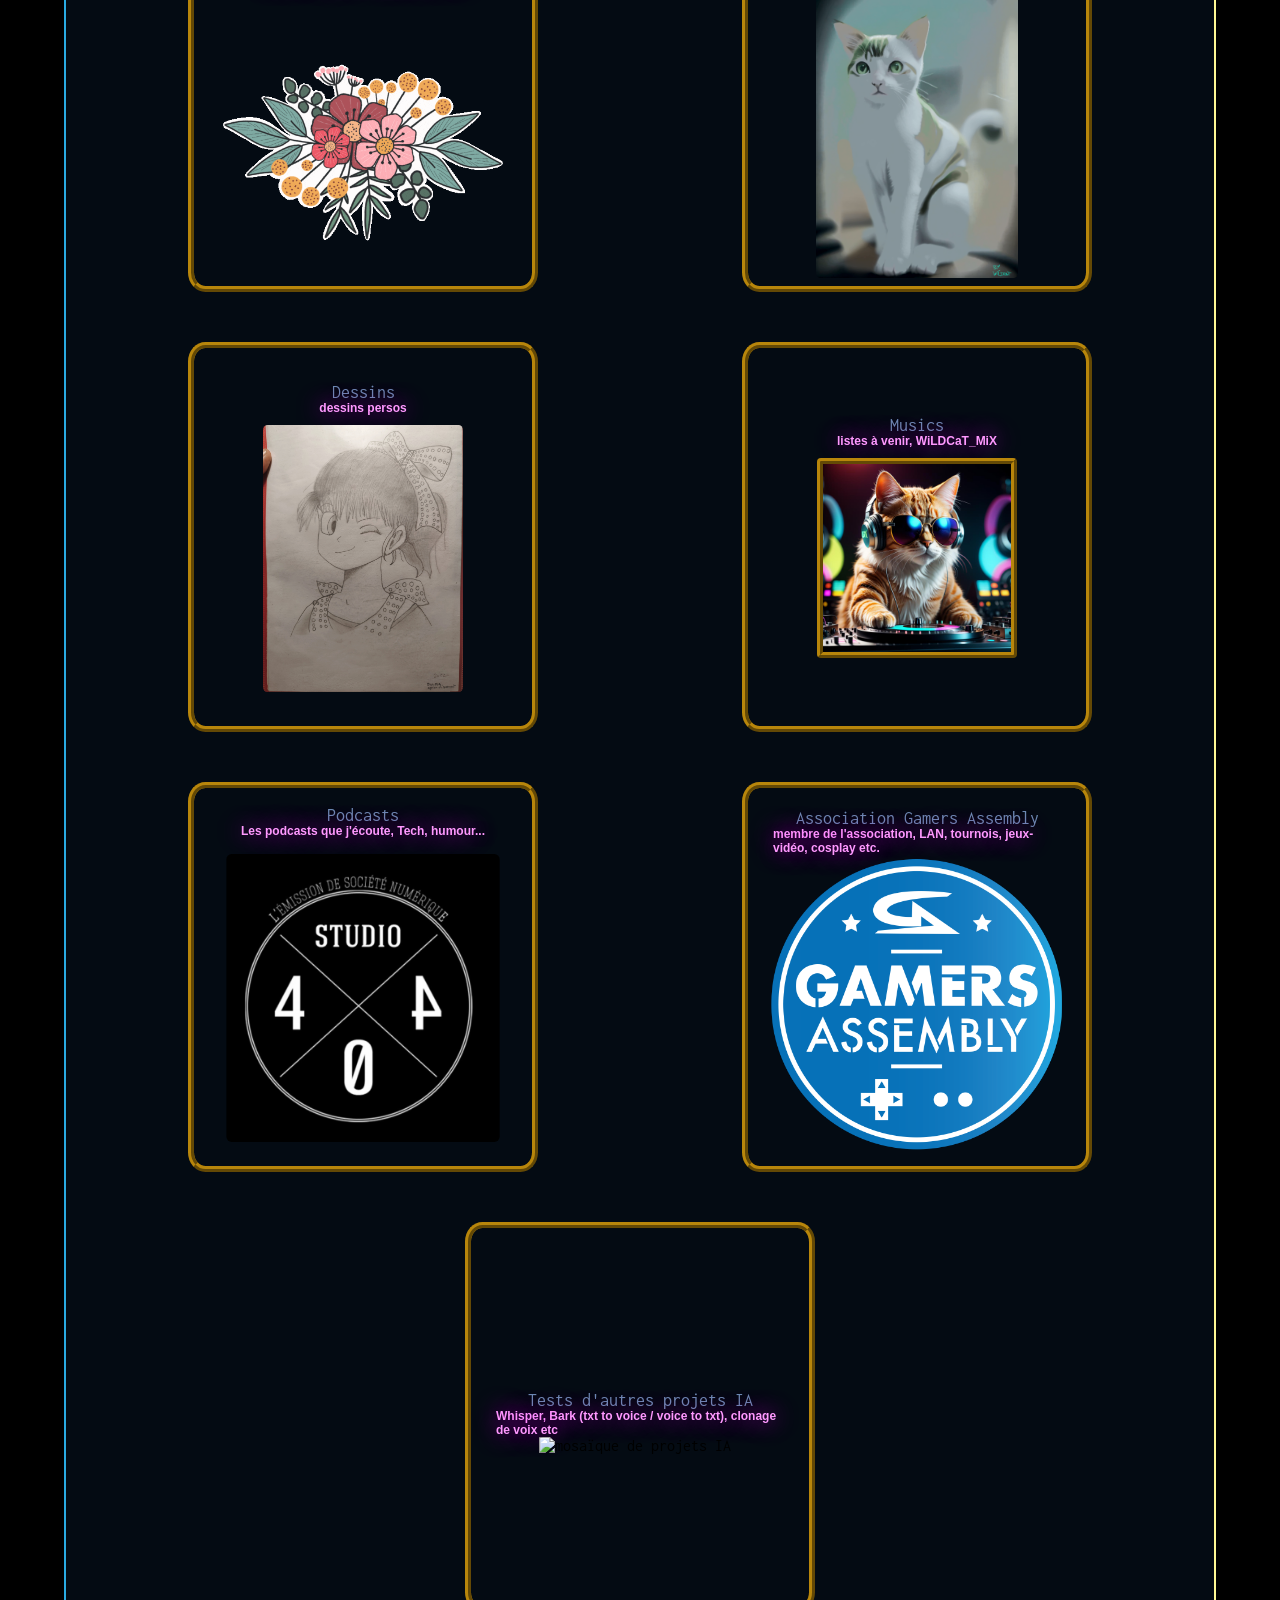
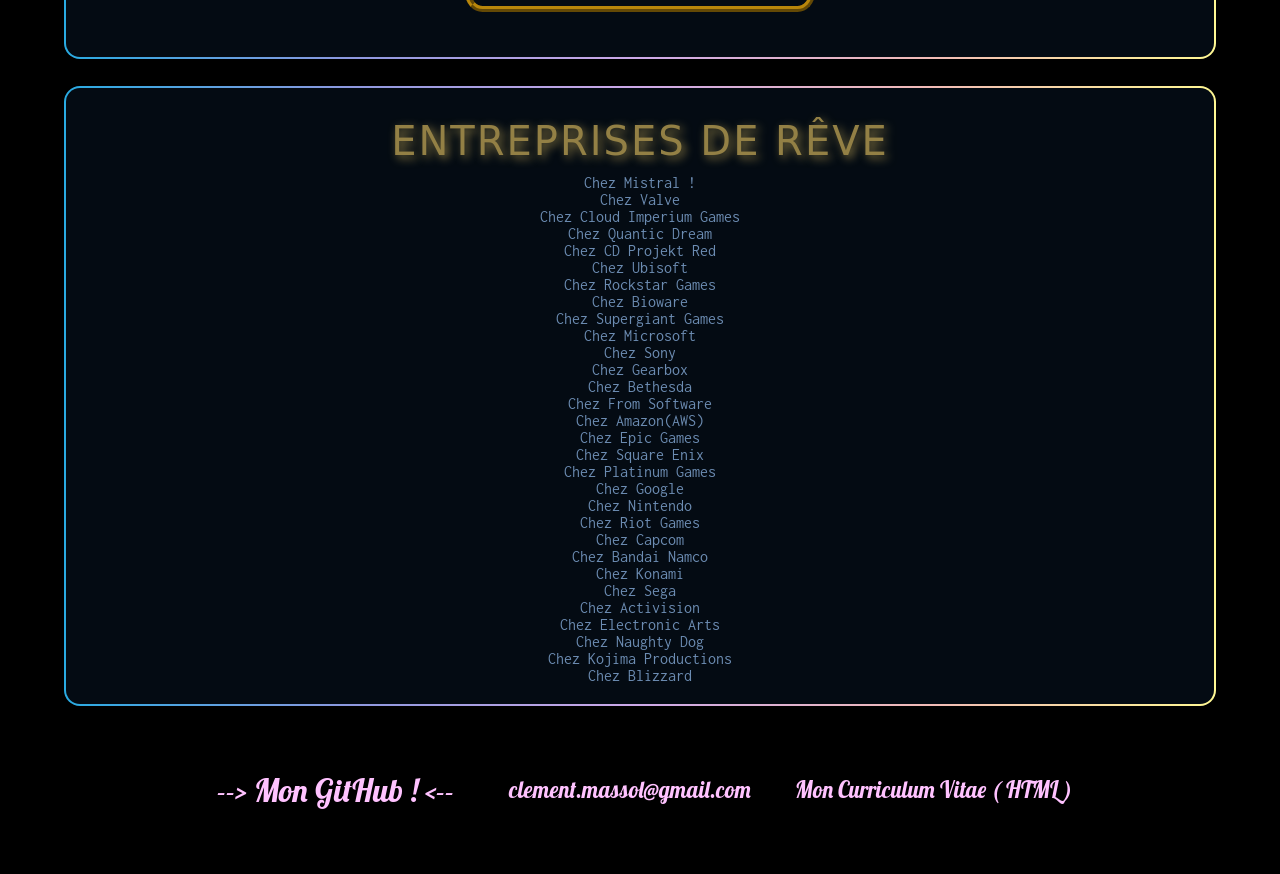
==== commit 8baa97f7: "up" ====
--- a/index.html
+++ b/index.html
@@ -42,7 +42,7 @@
         actuellement un CDD au sein d'une
         seconde ESN où j'ai pu travailler et continuer à me former.
         J'espère de tout mon coeur intégrer l'école 42 Paris pour pouvoir continuer à me former et travailler sur des
-        projets plus complexes.
+        projets plus complexes. 
         Et valider un diplôme de niveau Bac+4 ou supérieur en informatique serait un rêve pour moi.
       </p>
     </div>
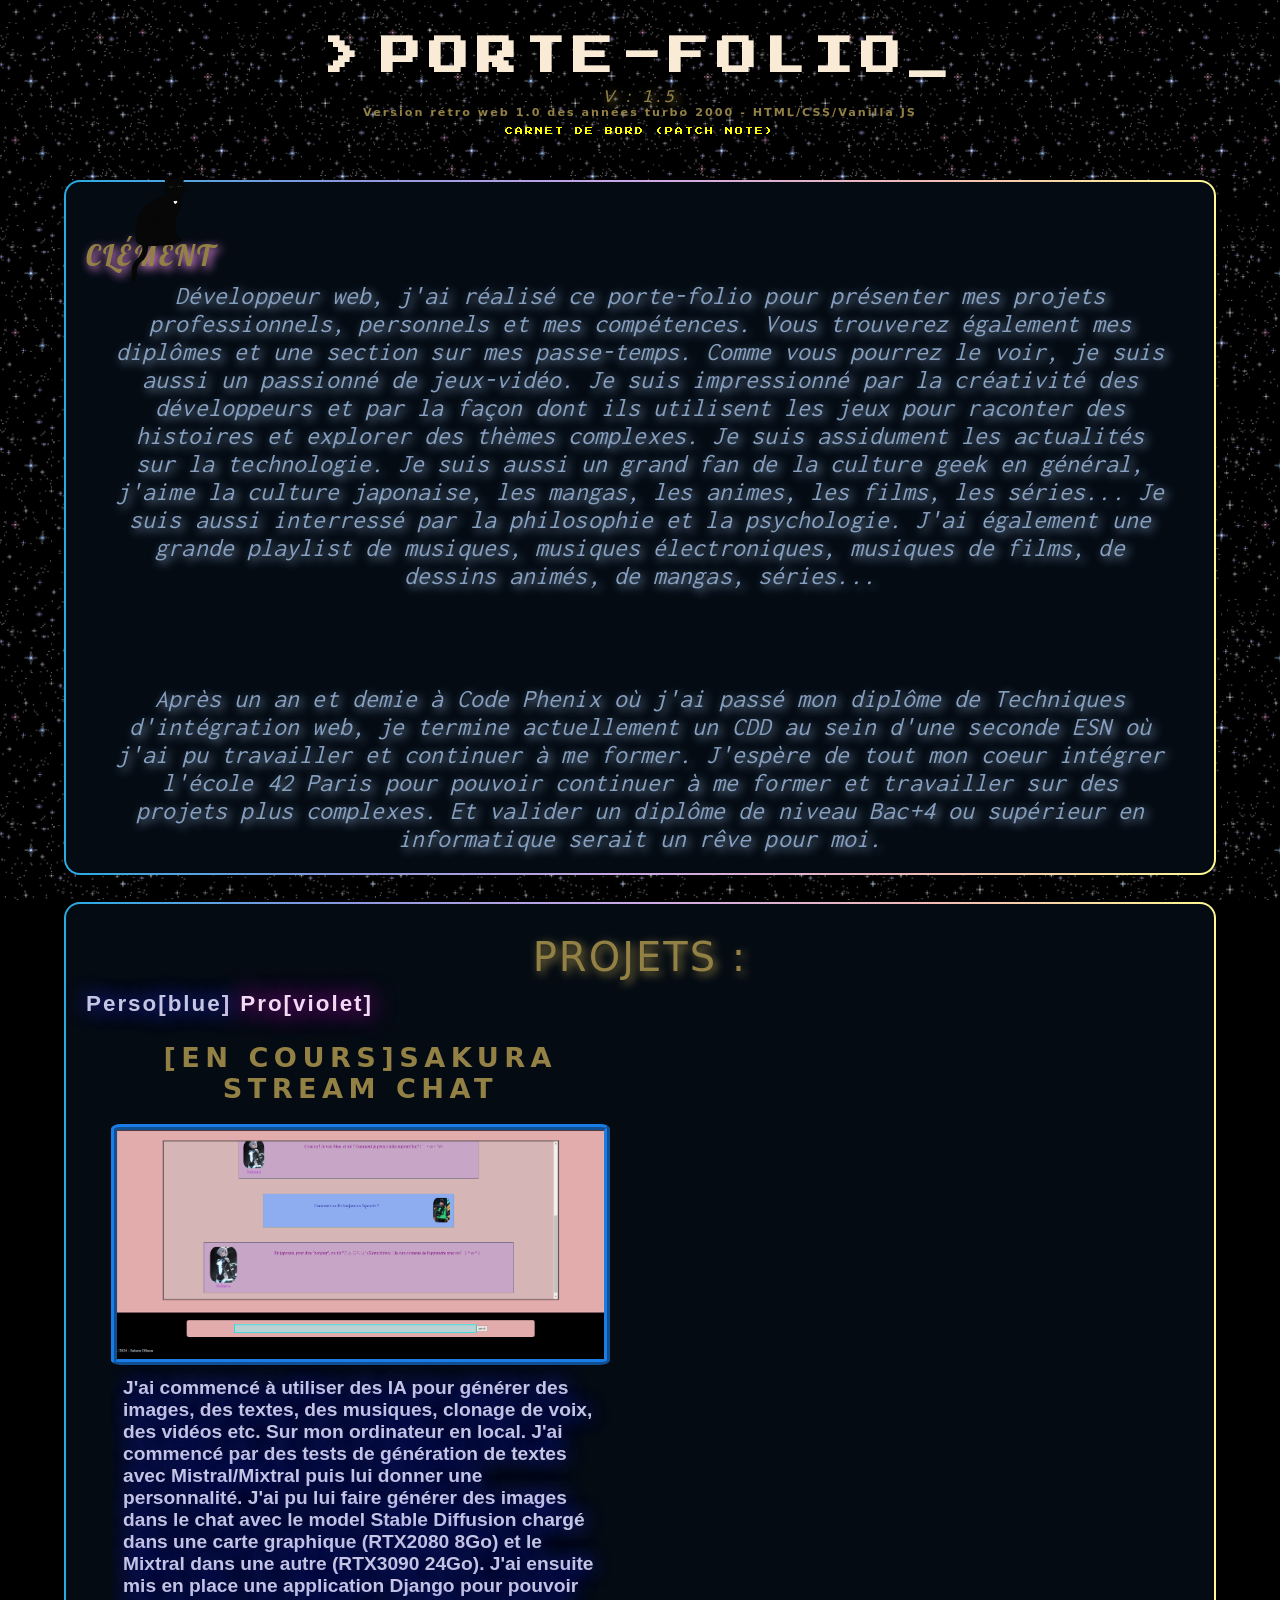
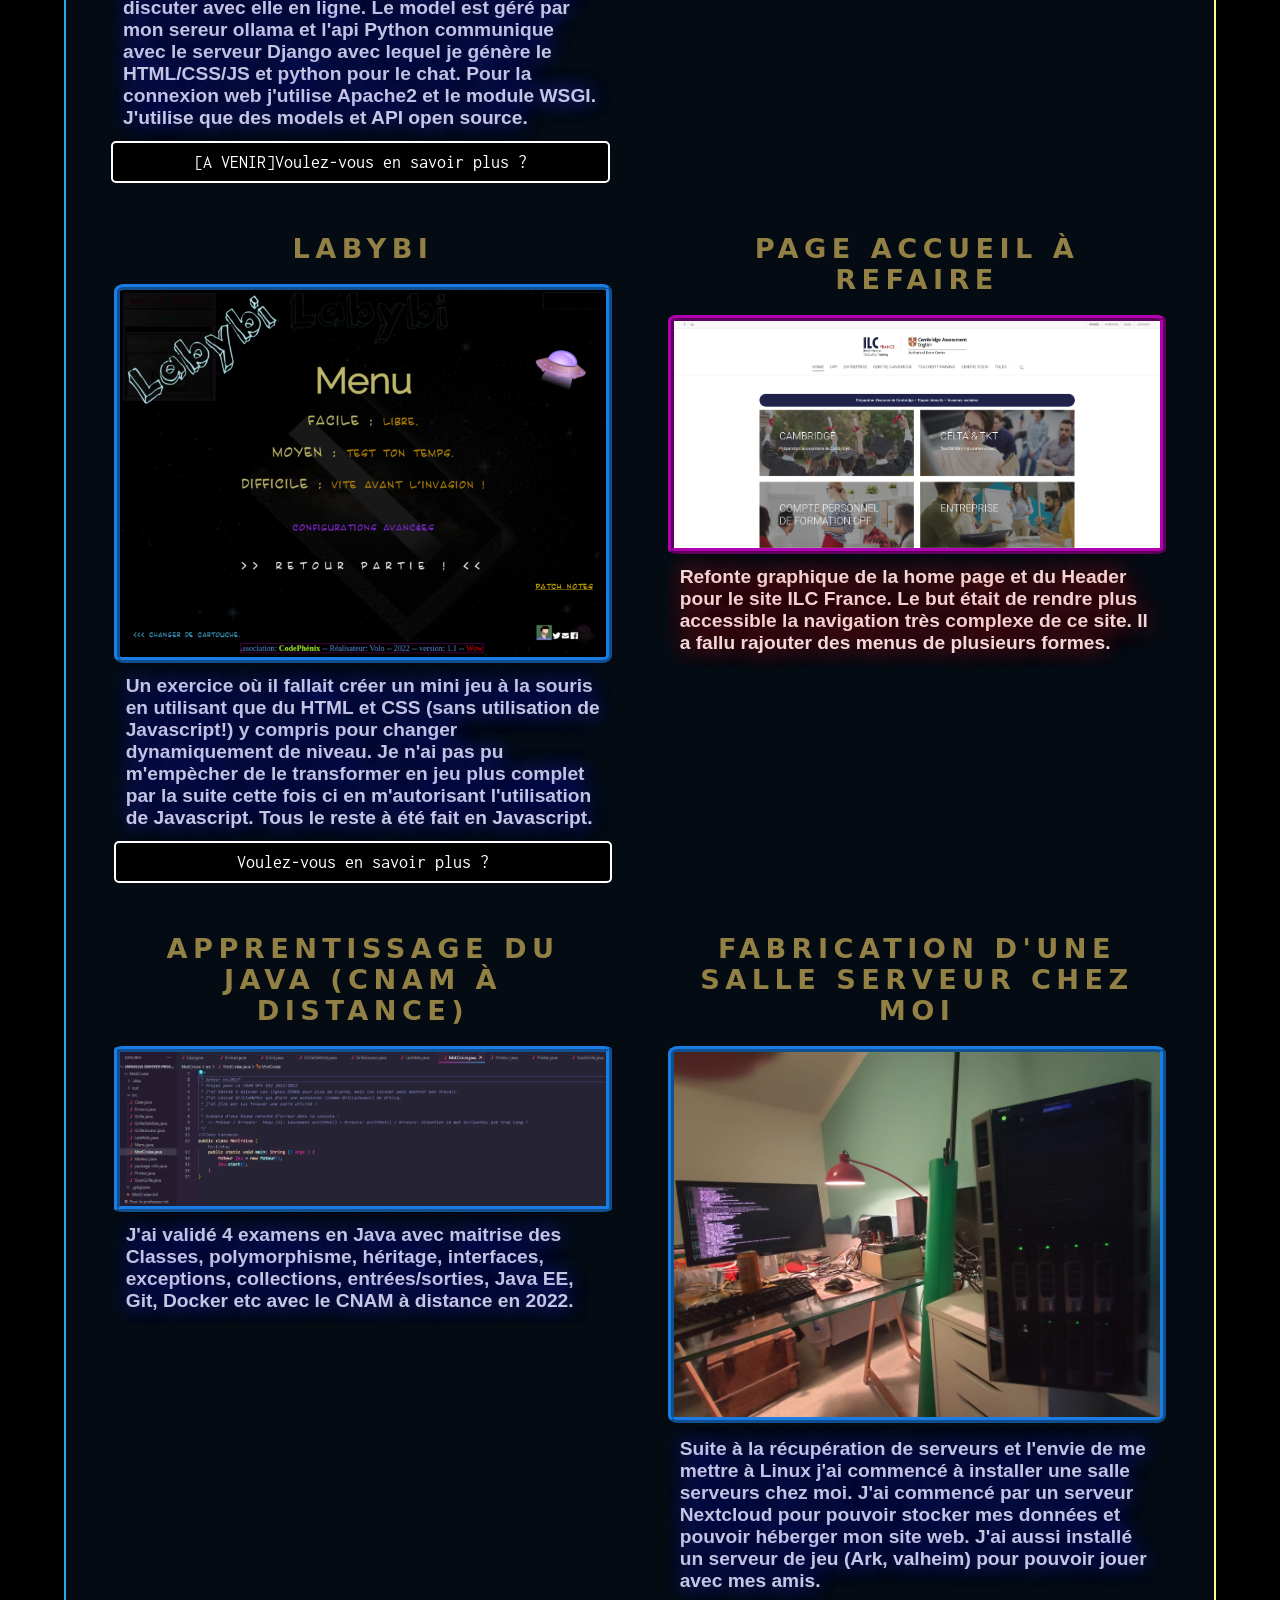
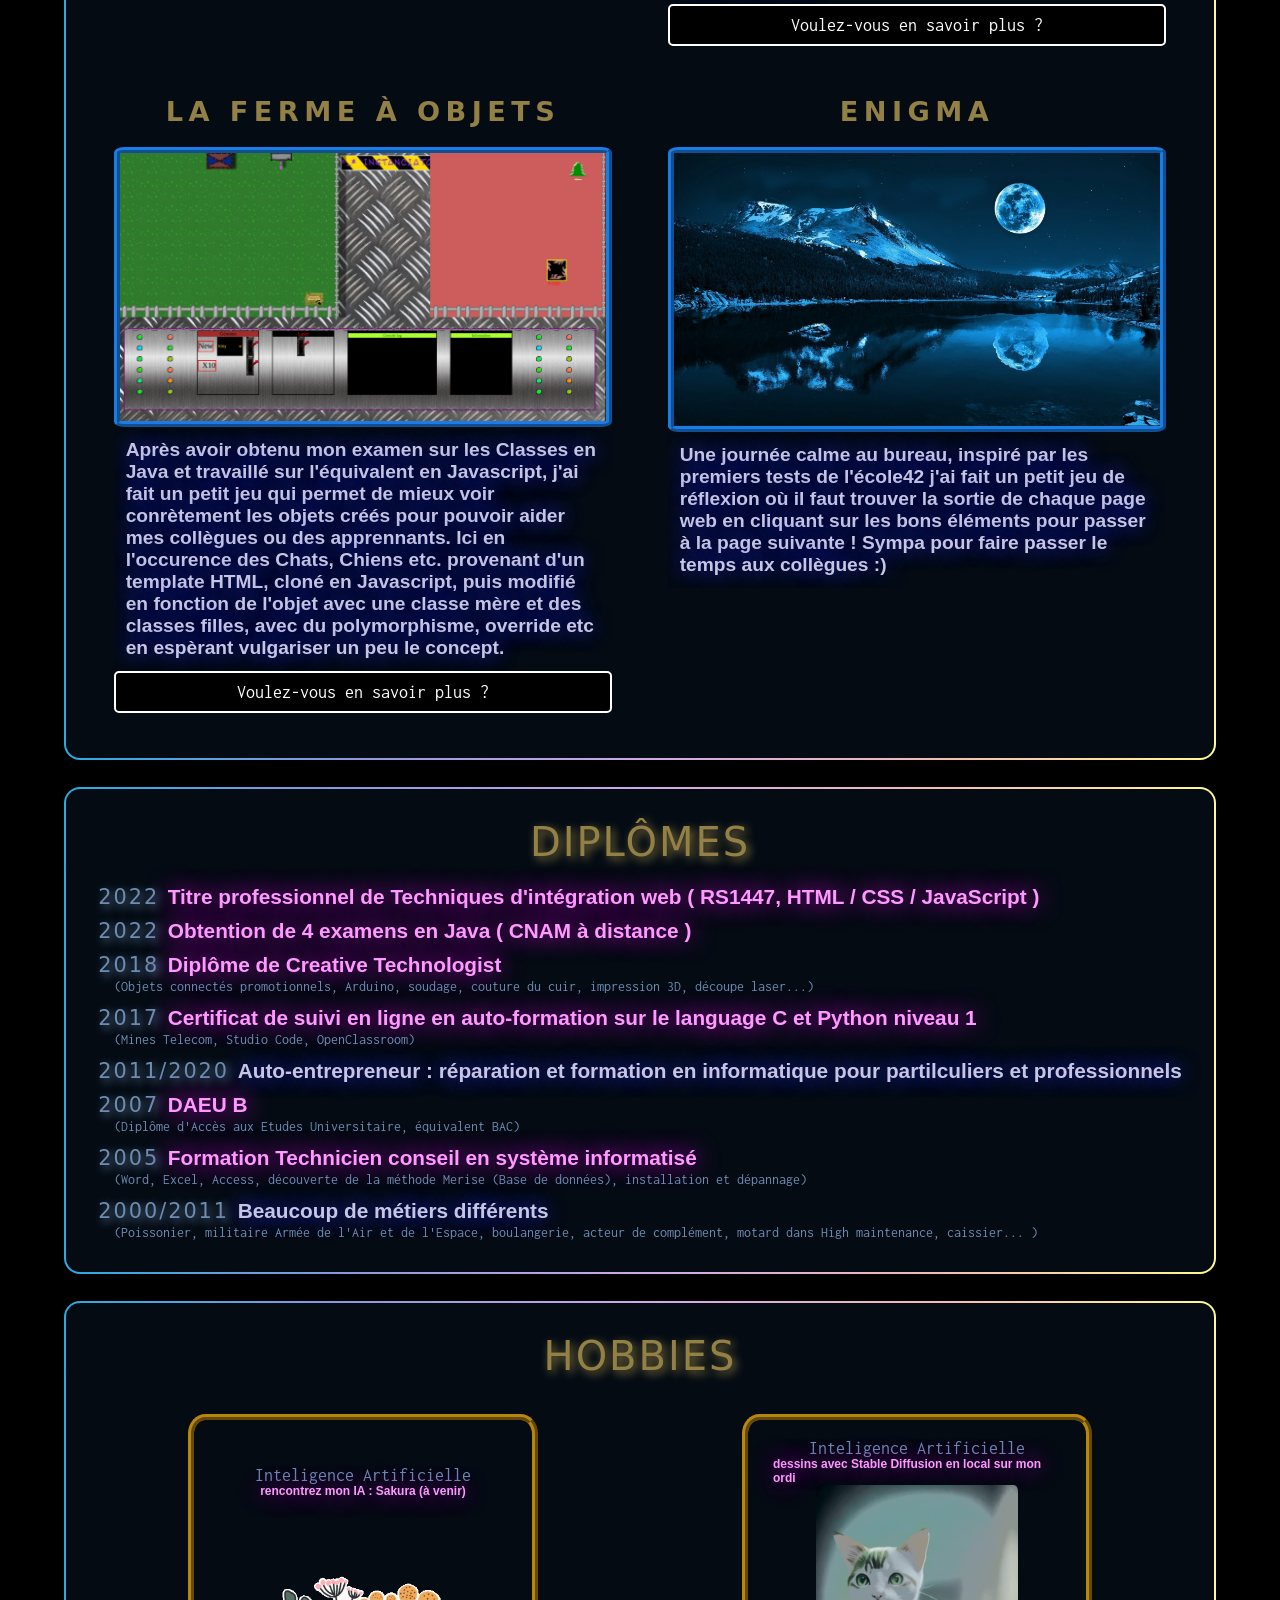
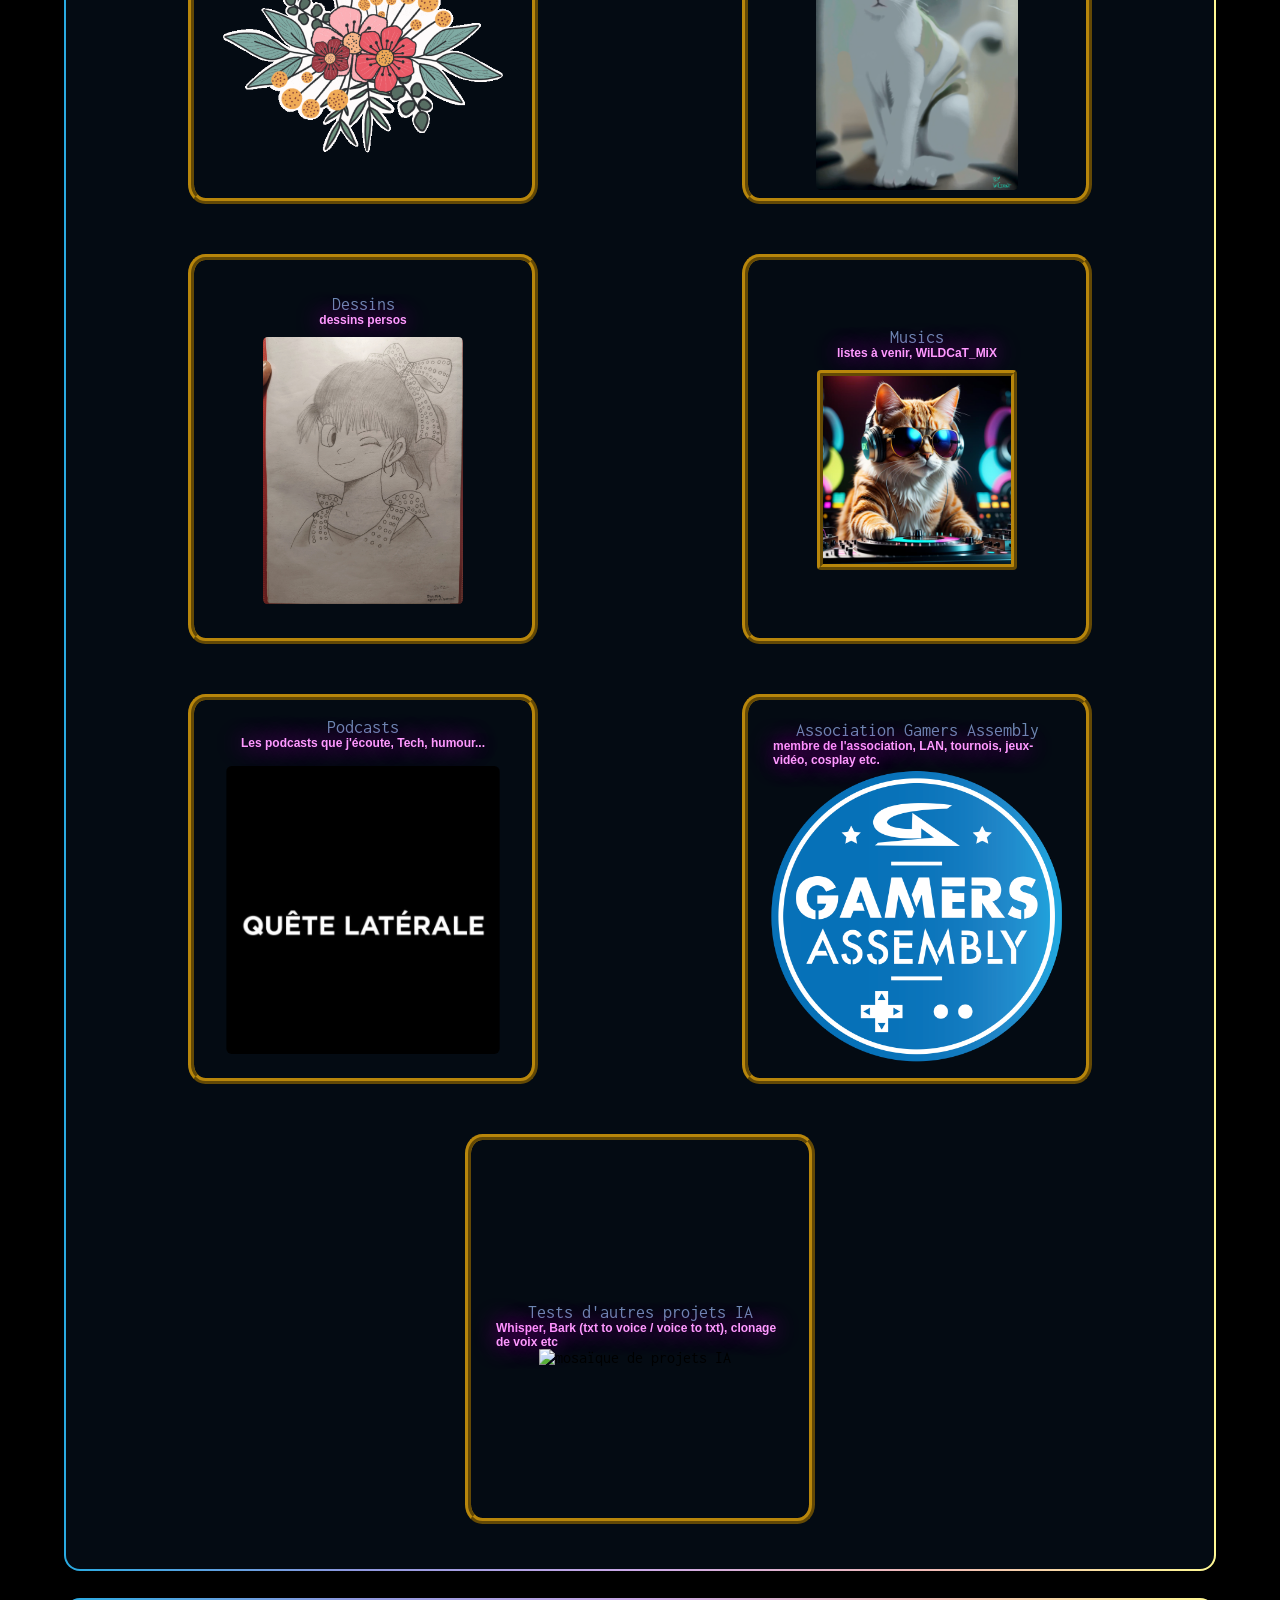
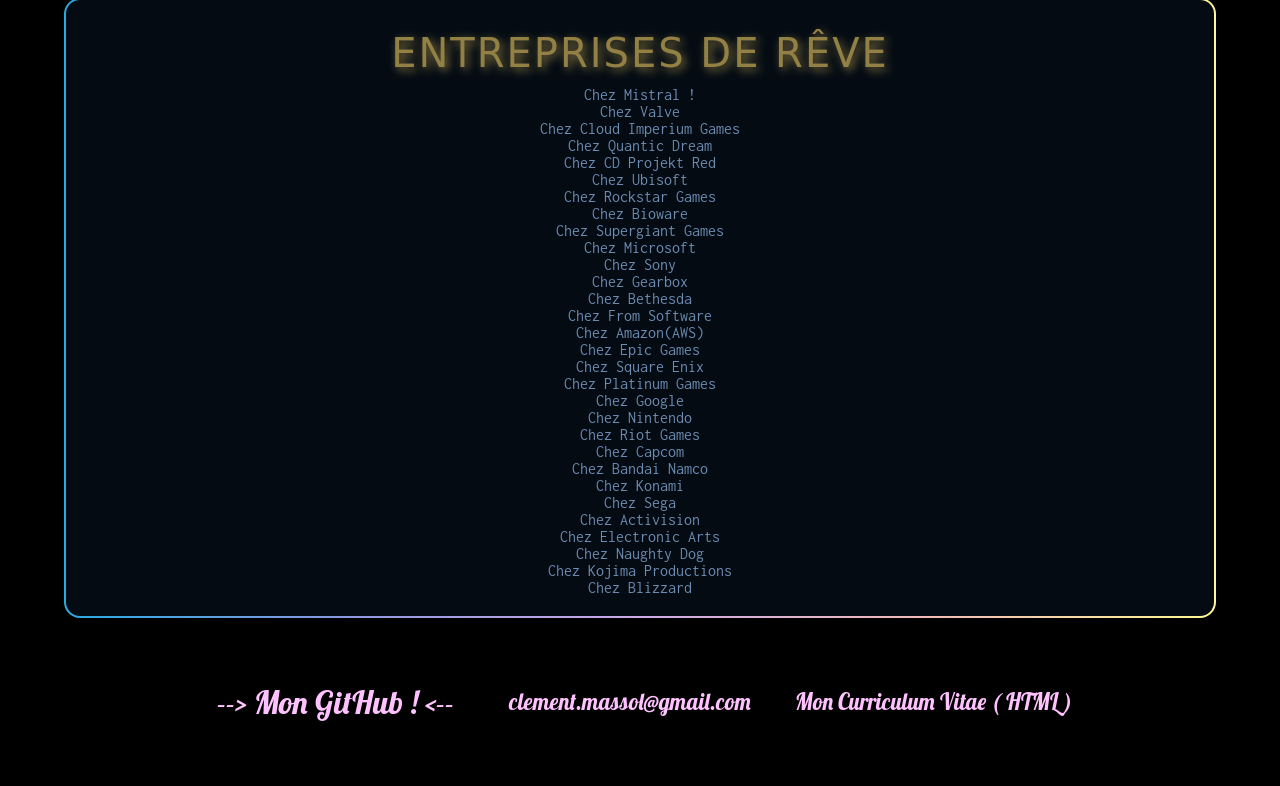
==== commit 374af6be: "Update dates and improve project descriptions" ====
--- a/index.html
+++ b/index.html
@@ -133,13 +133,10 @@
           </a>
           <div id="divTextProjet3" class="descriptionProject">
             <p class="neonBlue">
-              J'ai commencé par un serveur Nextcloud pour pouvoir stocker mes données et pouvoir les synchroniser entre
-              mes différents
               Suite à la récupération de serveurs et l'envie de me mettre à Linux j'ai commencé à installer une salle
-              serveurs chez moi. J'ai commencé par un serveur Nextcloud pour pouvoir stocker mes données et pouvoir les
+              serveurs chez moi. J'ai commencé par un serveur Nextcloud pour pouvoir stocker mes données et pouvoir
               héberger mon site web. J'ai aussi installé un serveur de jeu (Ark, valheim) pour pouvoir jouer avec mes
-              amis.
-              appareils. J'ai ensuite installé un serveur web pour pouvoir
+              amis. 
             </p>
           </div>
           <button id="boutonServeur" class="boutonRetro">Voulez-vous en savoir plus ?</button>
@@ -153,12 +150,12 @@
             alt="Screenshot of la ferme à objets">
           <div id="divTextProjet5" class="descriptionProject">
             <p class="neonBlue">
-              Après avoir passé mon examen sur les Classes en Java et travaillé sur l'équivalent en Javascript,
+              Après avoir obtenu mon examen sur les Classes en Java et travaillé sur l'équivalent en Javascript,
               j'ai fait un petit jeu qui permet de mieux voir conrètement les objets créés pour pouvoir aider mes
               collègues ou des apprennants.
               Ici en l'occurence des Chats, Chiens etc. provenant d'un template HTML, cloné en Javascript, puis modifié
-              en fonction de l'objet avec une classe mère et des classes filles,
-              polymorphisme etc en espèrant vulgariser un peu le concept.
+              en fonction de l'objet avec une classe mère et des classes filles, avec du polymorphisme, override etc 
+              en espèrant vulgariser un peu le concept.
             </p>
           </div>
           <button id="boutonFermeObjets" class="boutonRetro">Voulez-vous en savoir plus ?</button>
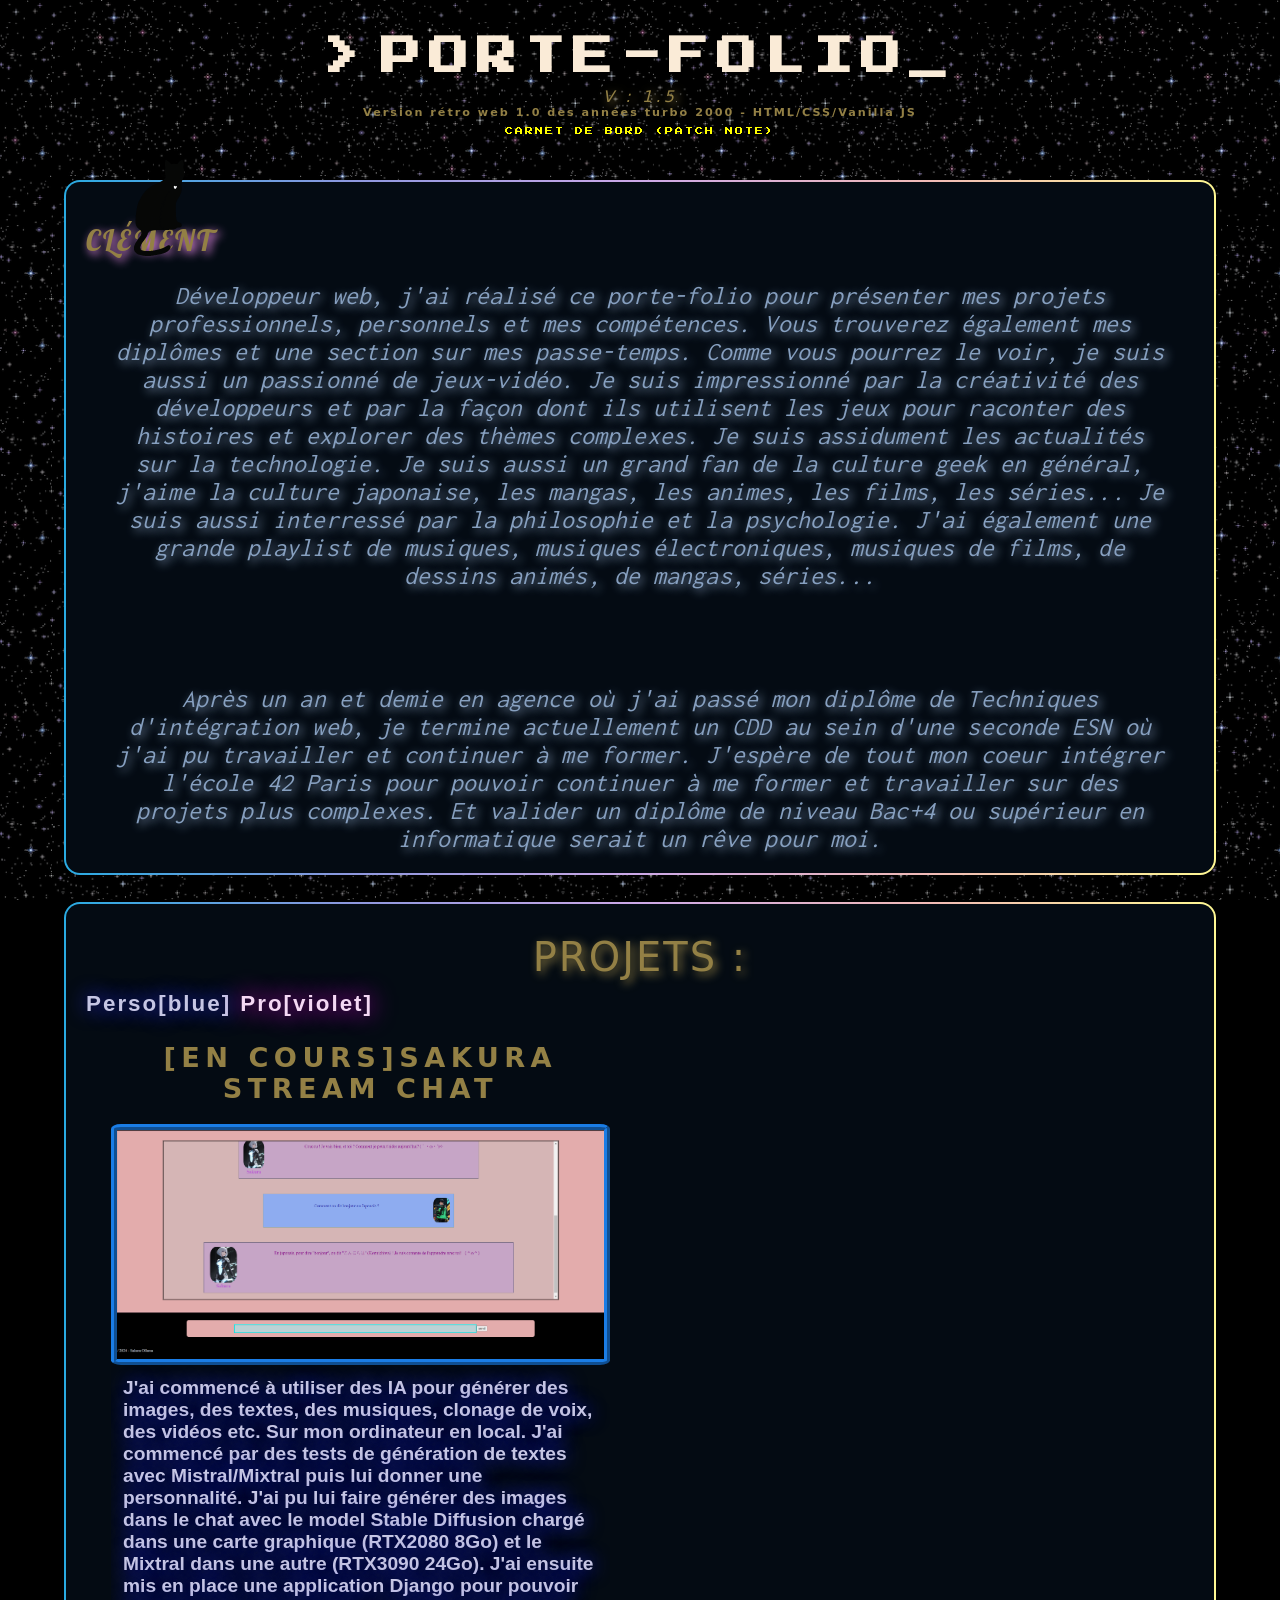
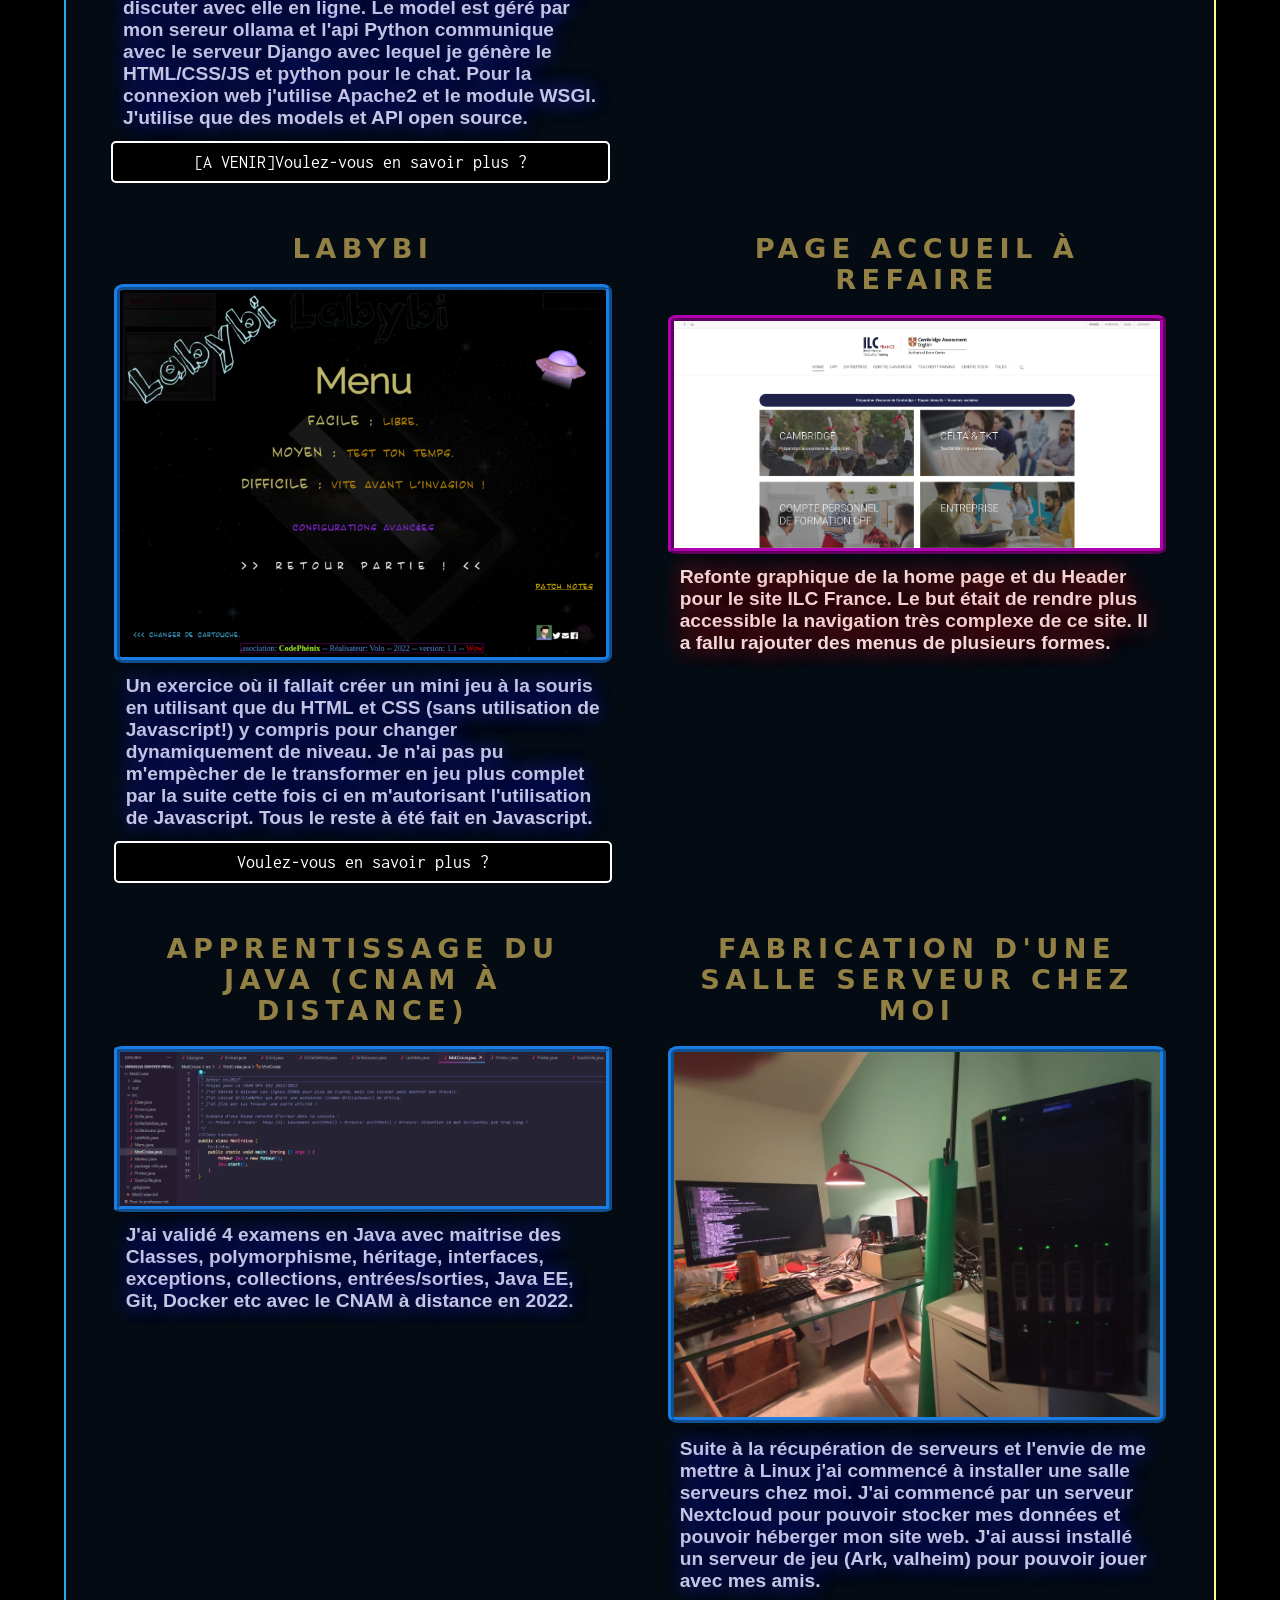
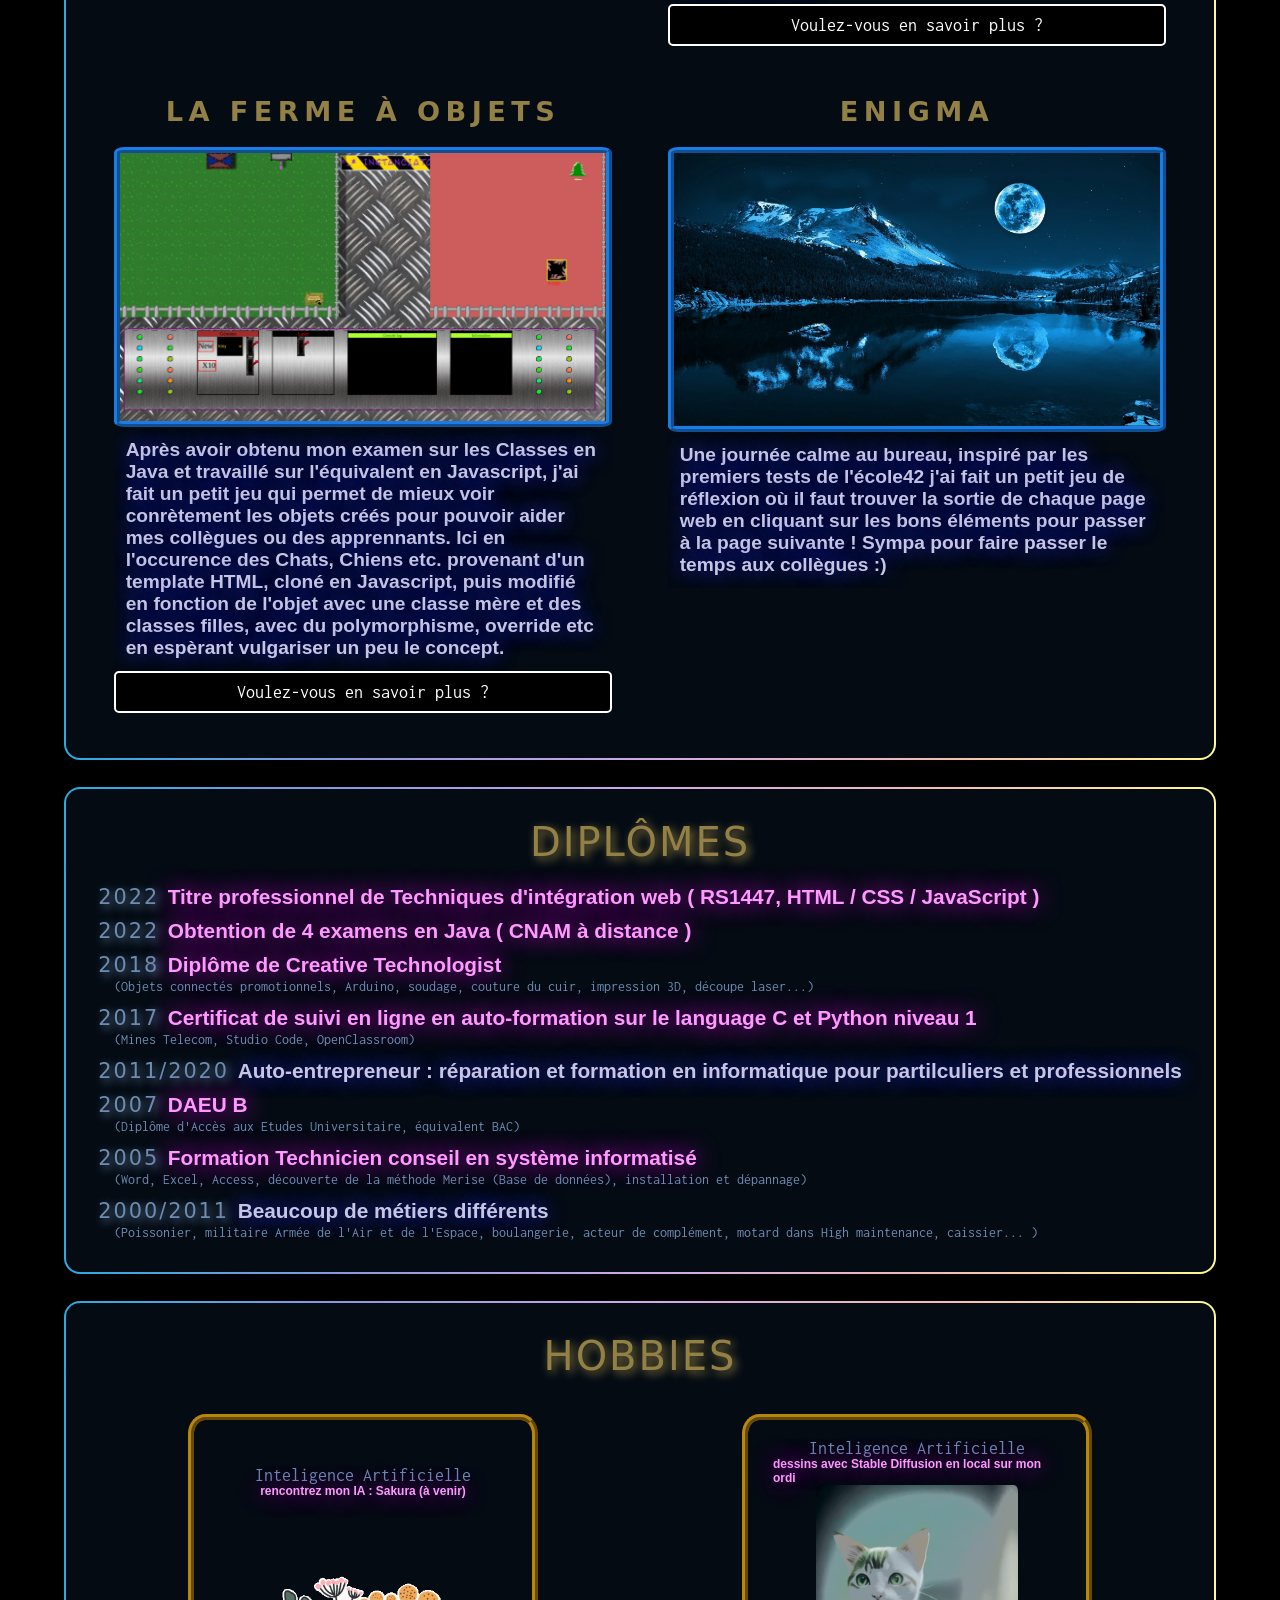
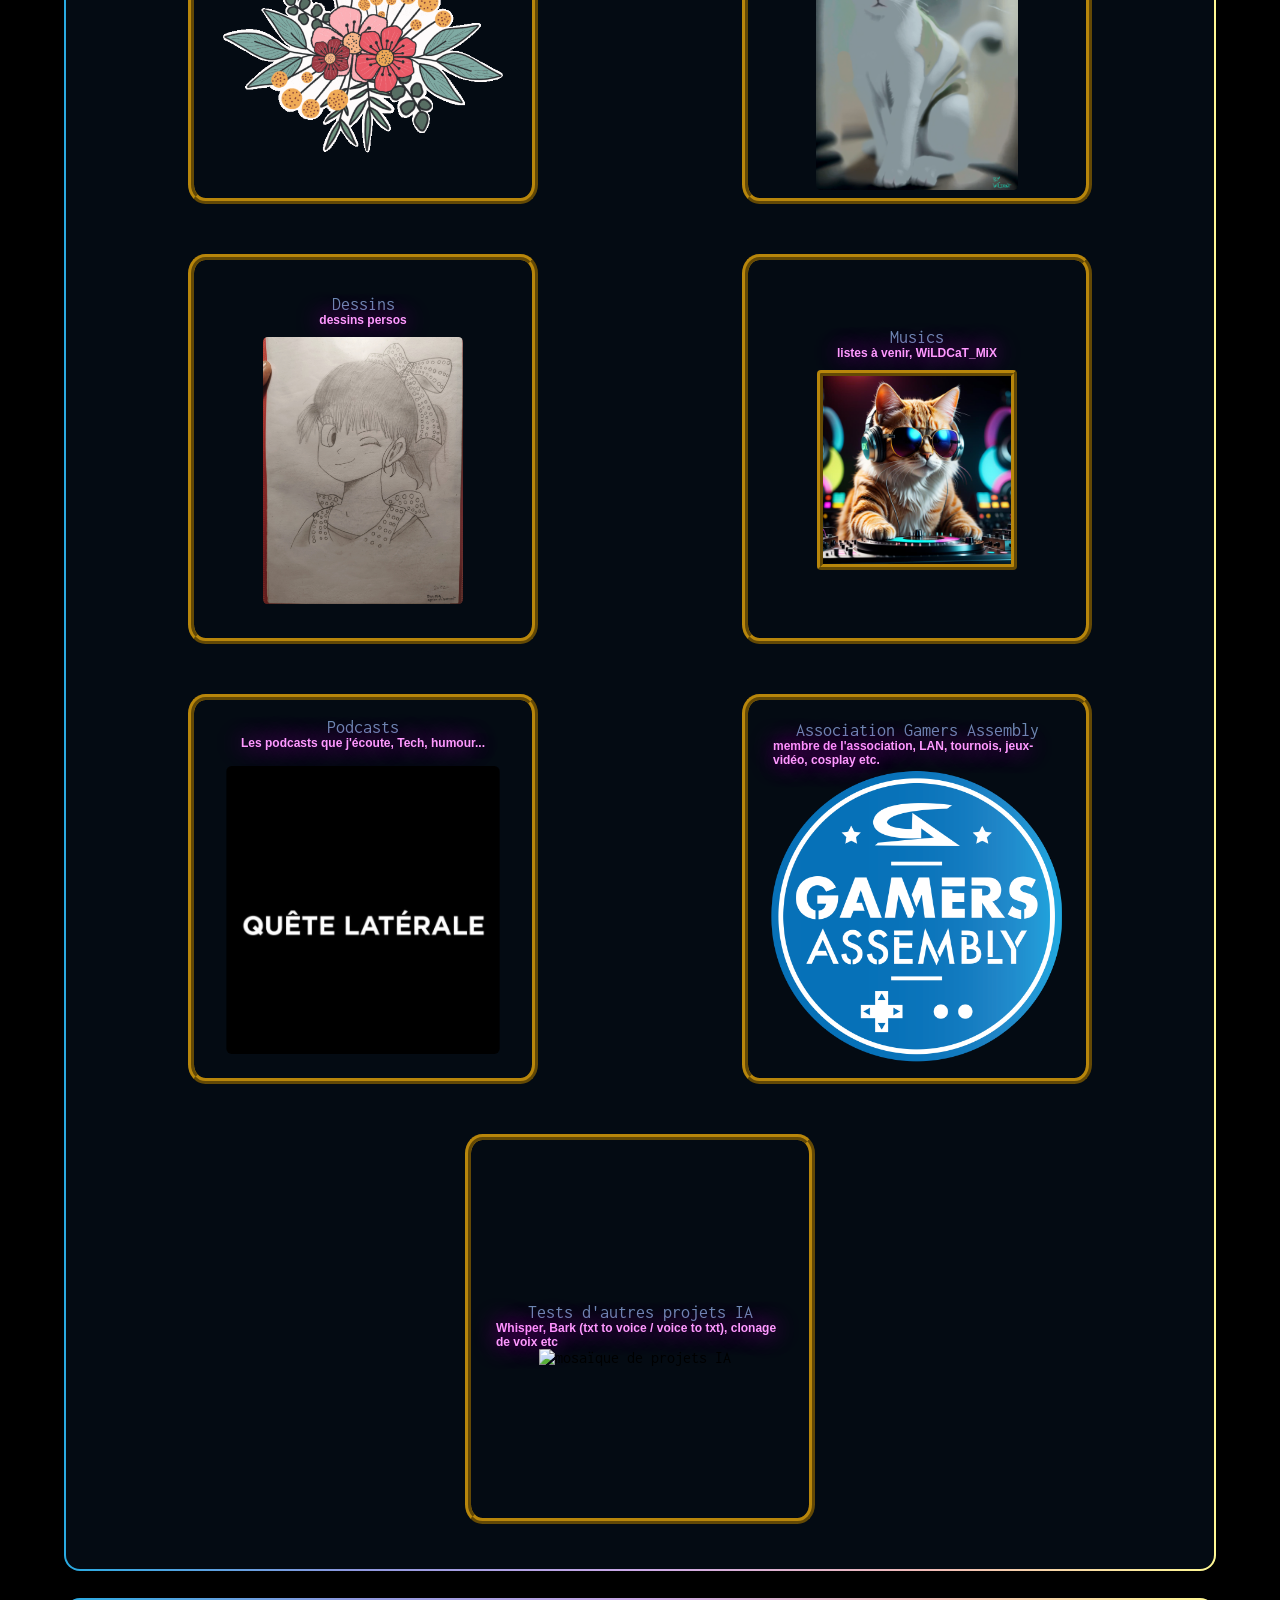
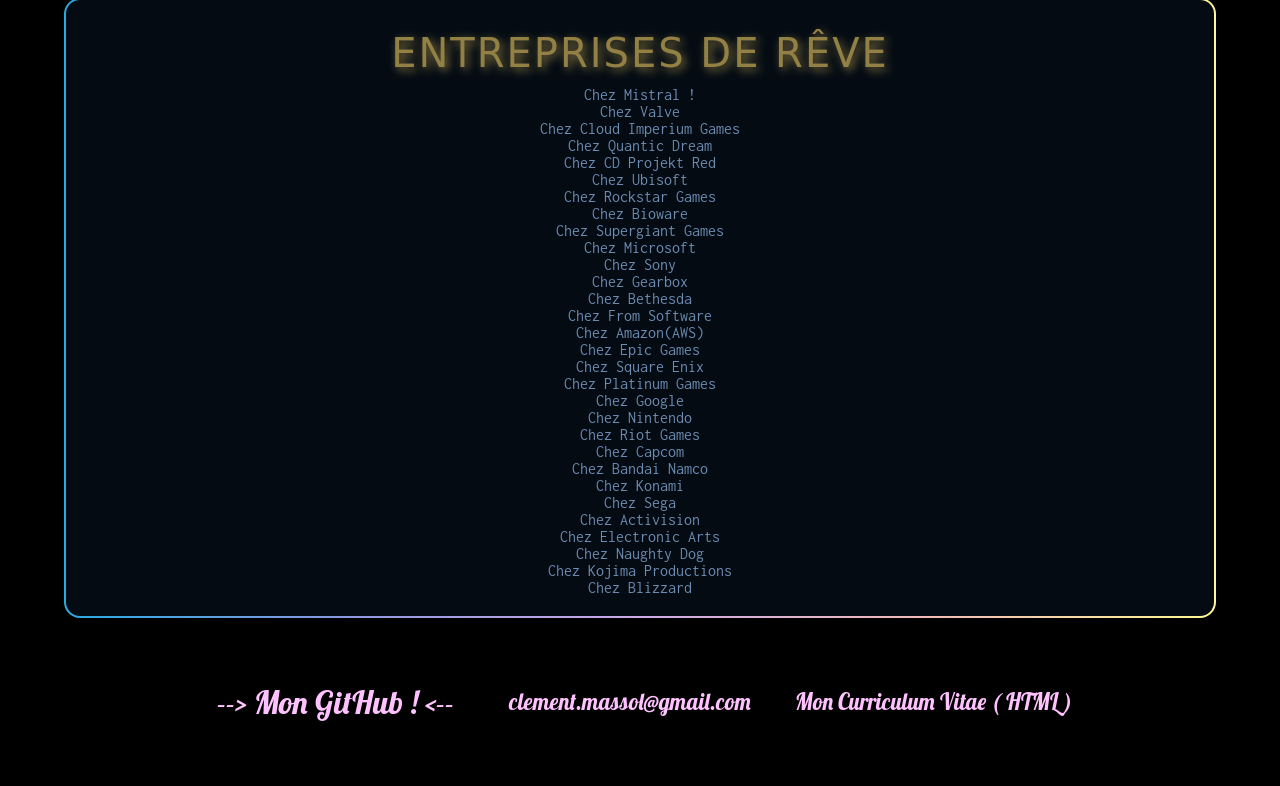
==== commit 47a7538b: "Update work experience in index.html" ====
--- a/index.html
+++ b/index.html
@@ -38,7 +38,7 @@
         mangas, séries...
       </p>
       <p class="description">
-        Après un an et demie à Code Phenix où j'ai passé mon diplôme de Techniques d'intégration web, je termine
+        Après un an et demie en agence où j'ai passé mon diplôme de Techniques d'intégration web, je termine
         actuellement un CDD au sein d'une
         seconde ESN où j'ai pu travailler et continuer à me former.
         J'espère de tout mon coeur intégrer l'école 42 Paris pour pouvoir continuer à me former et travailler sur des
--- a/assets/css/page_retro.css
+++ b/assets/css/page_retro.css
@@ -53,7 +53,7 @@
 
 #catLogoFigure {
   width: 120px;
-  top: 114px;
+  top: 11%;
   position: absolute;
 }
 
